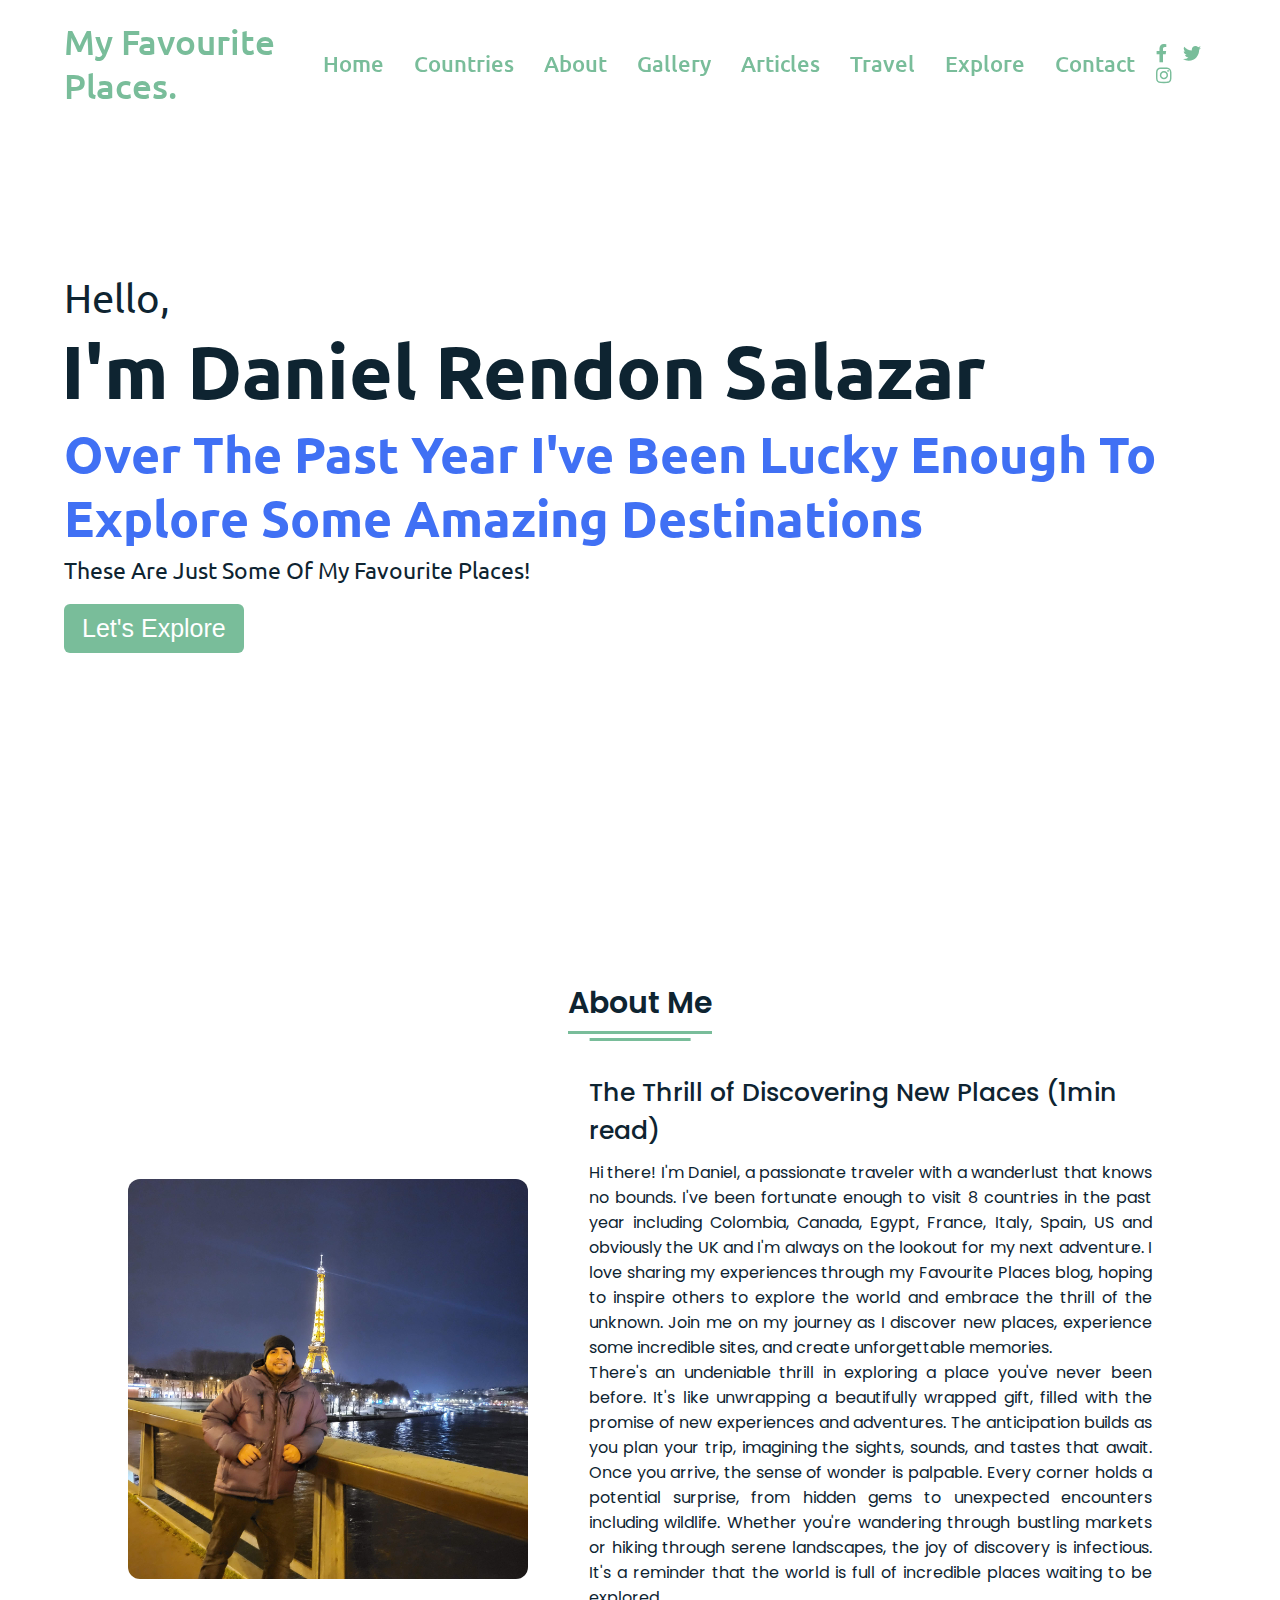
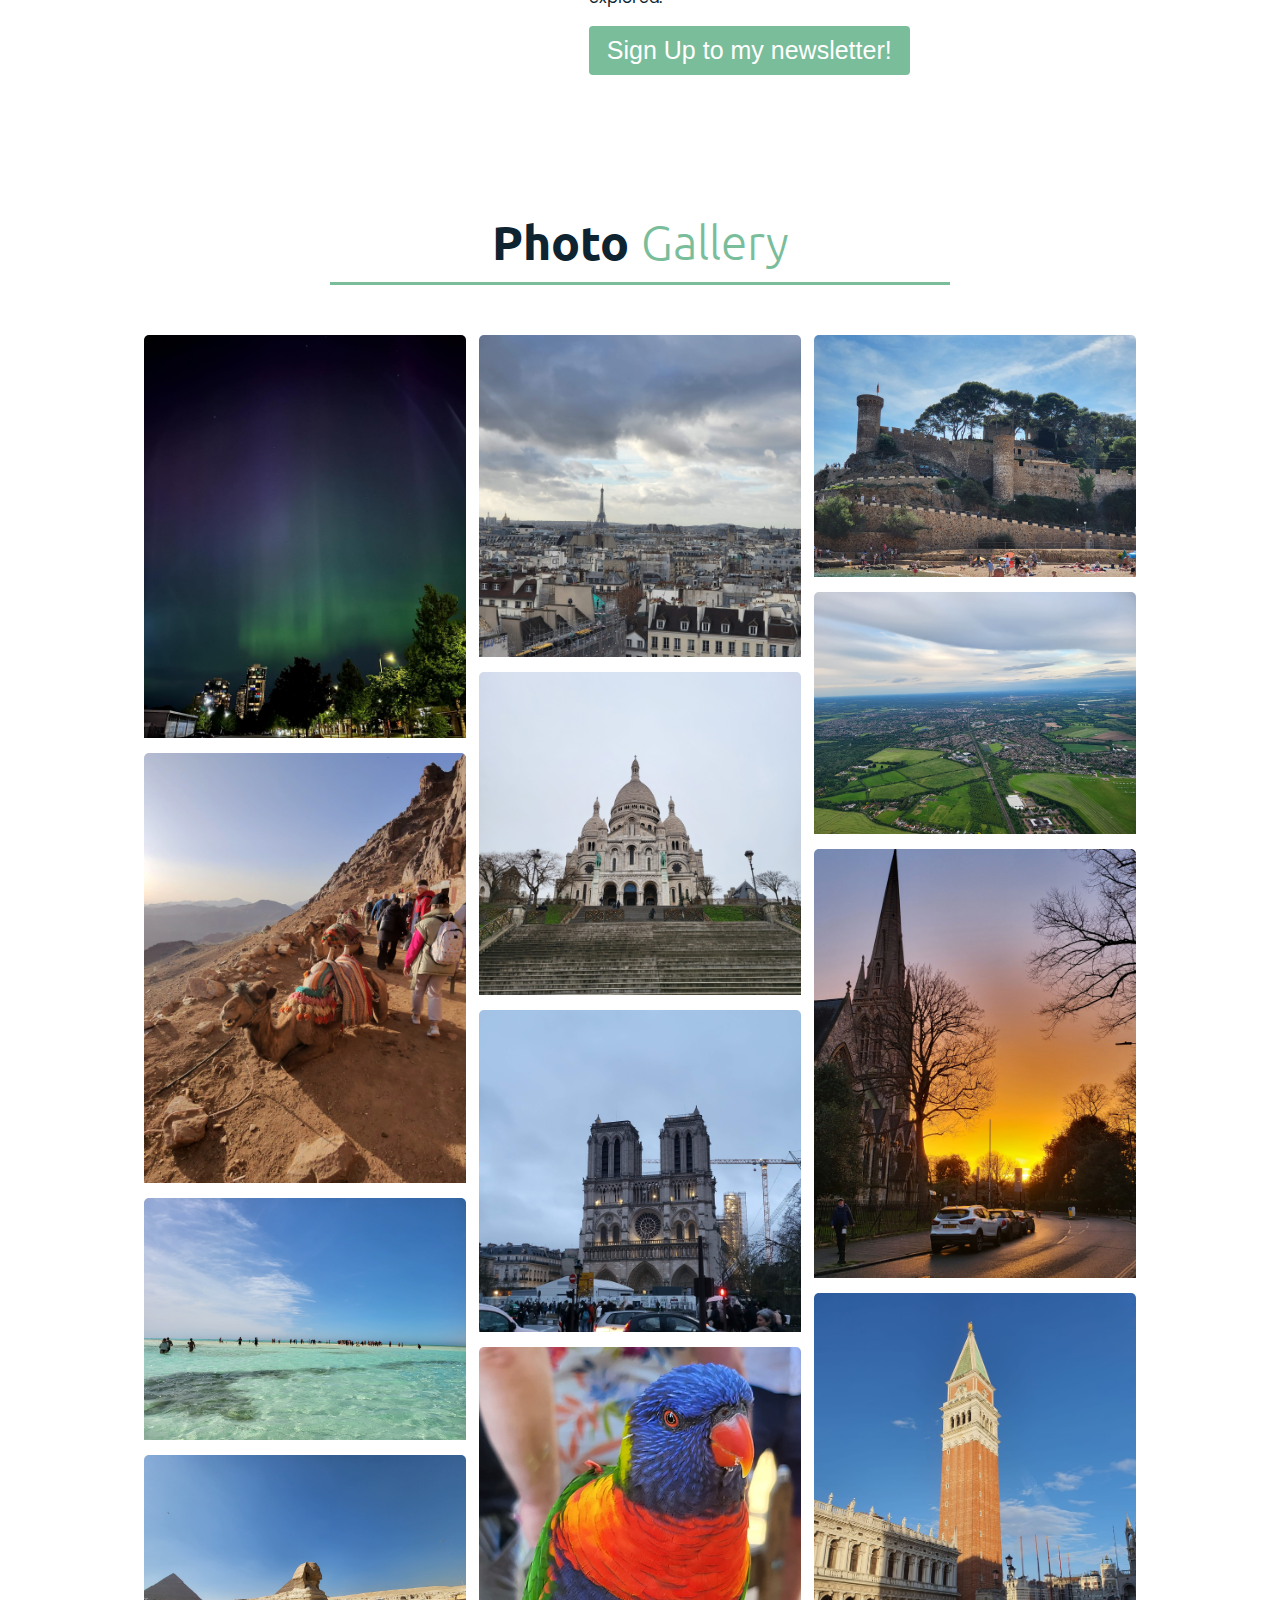
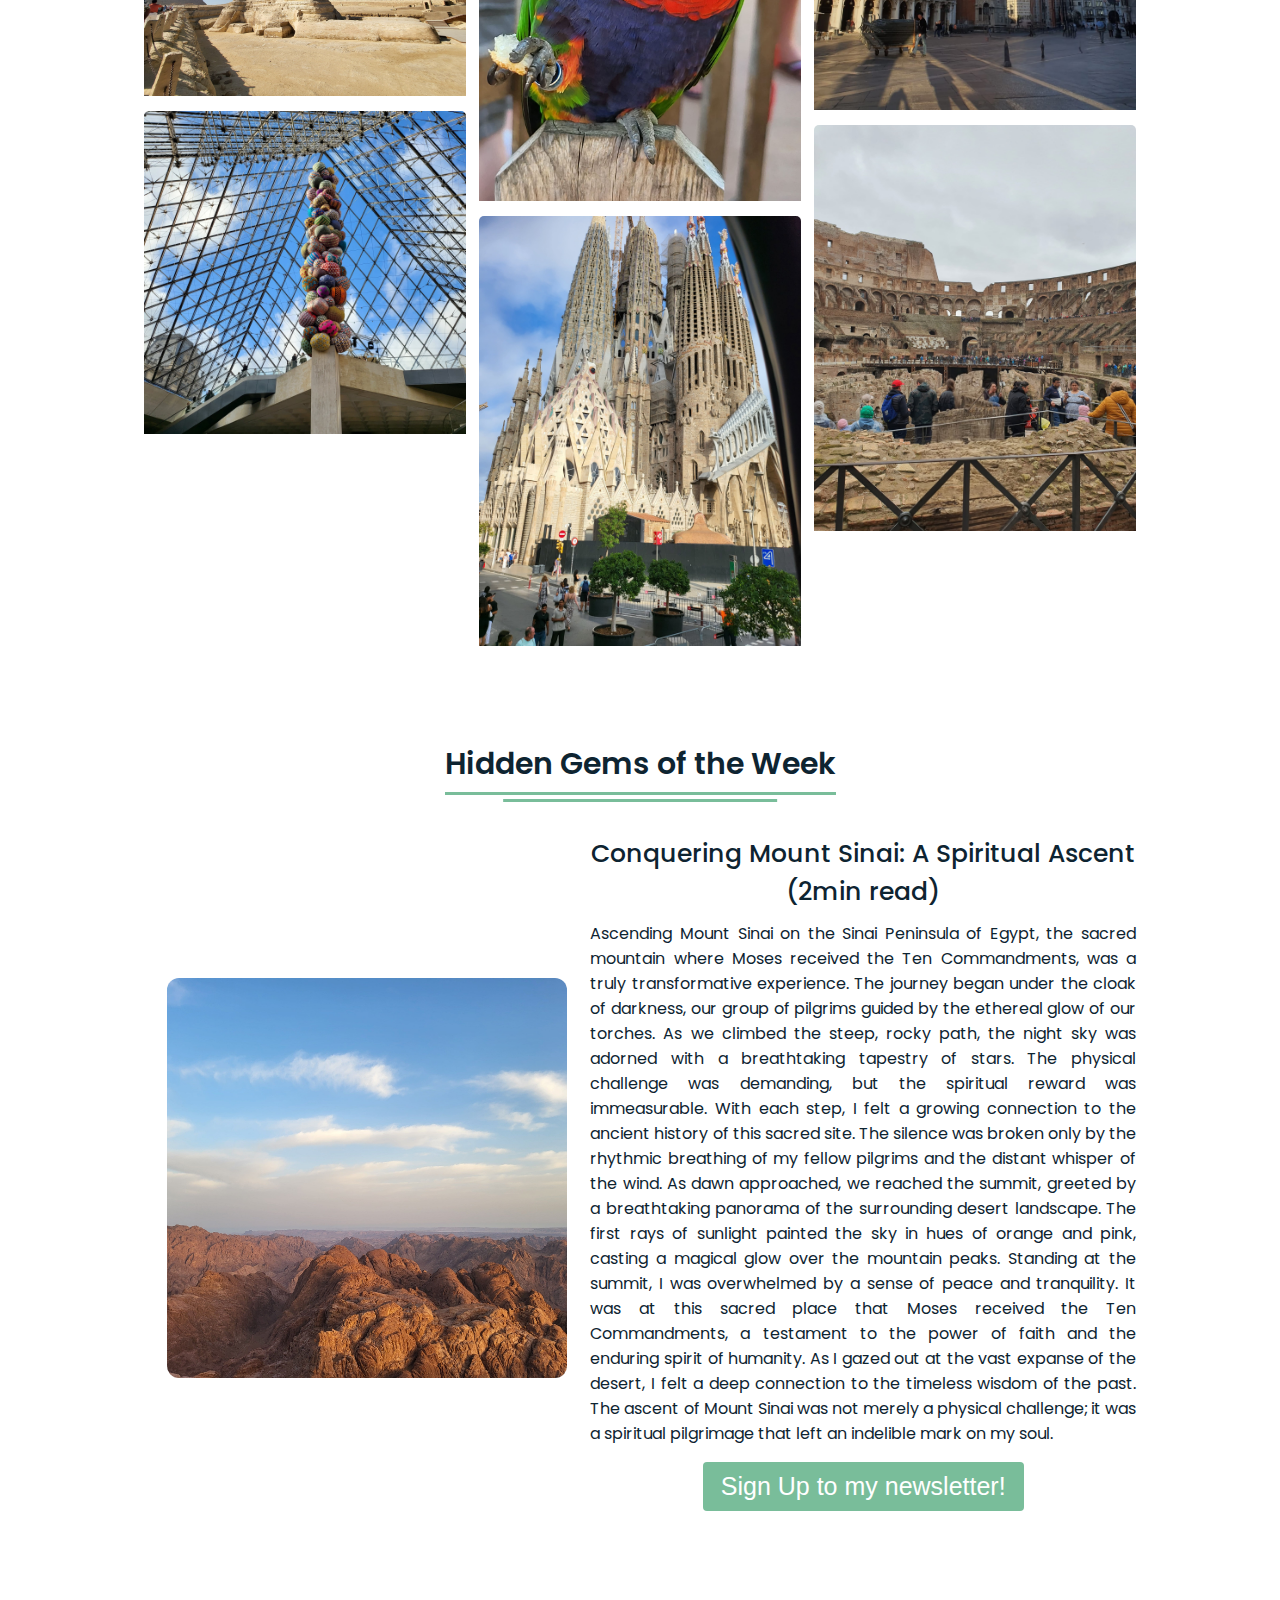
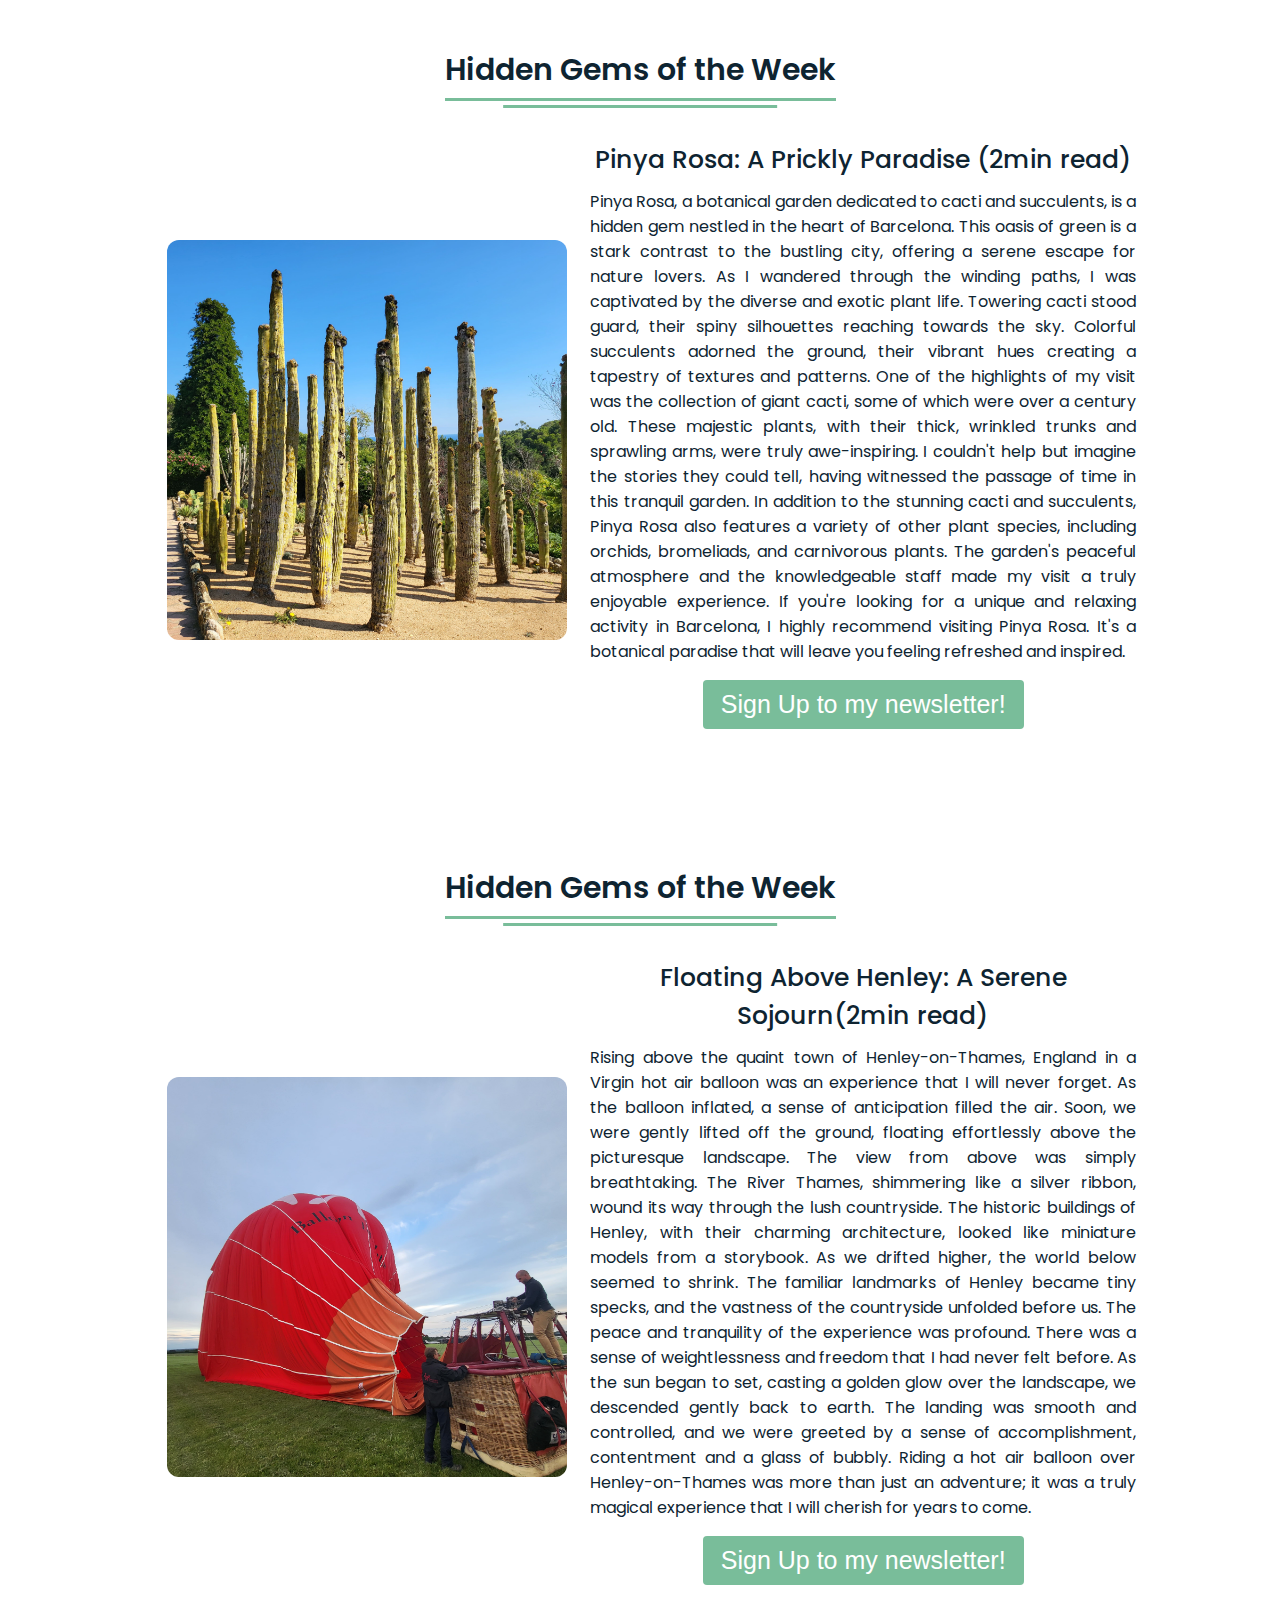
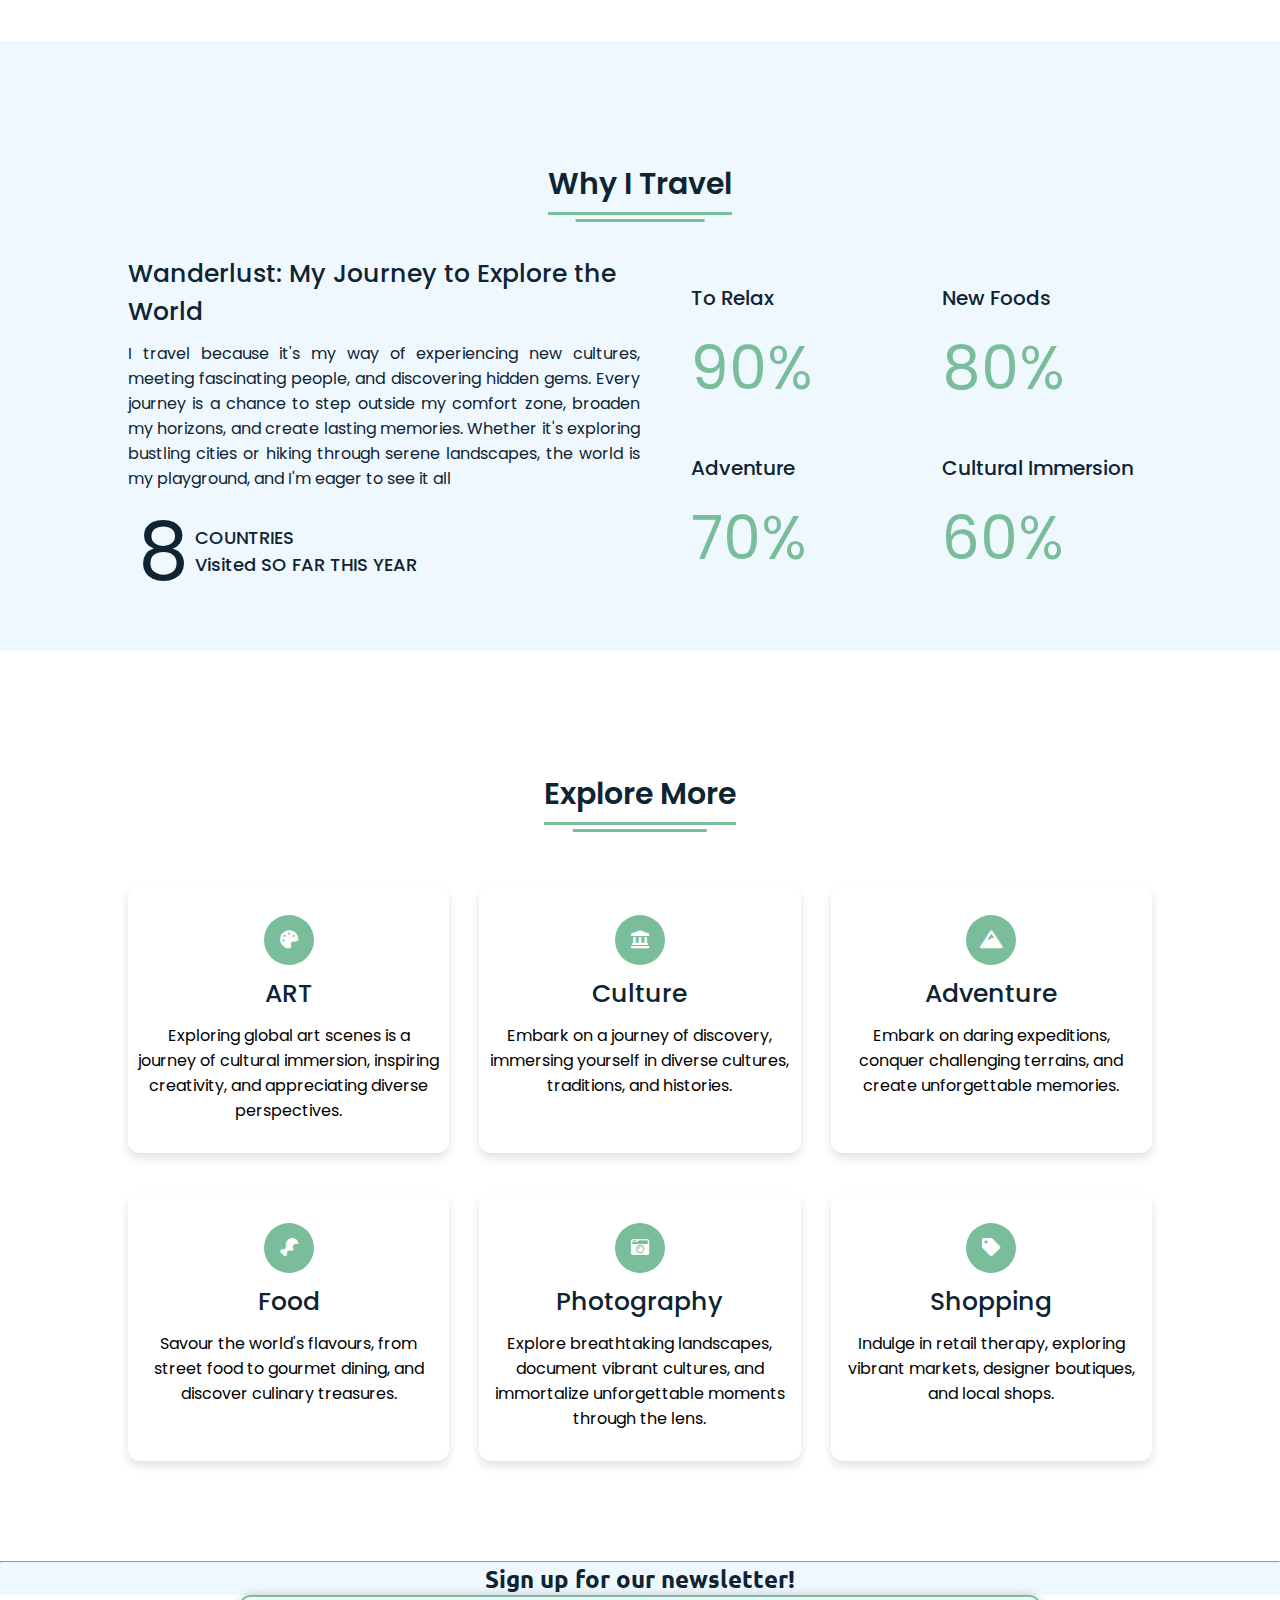
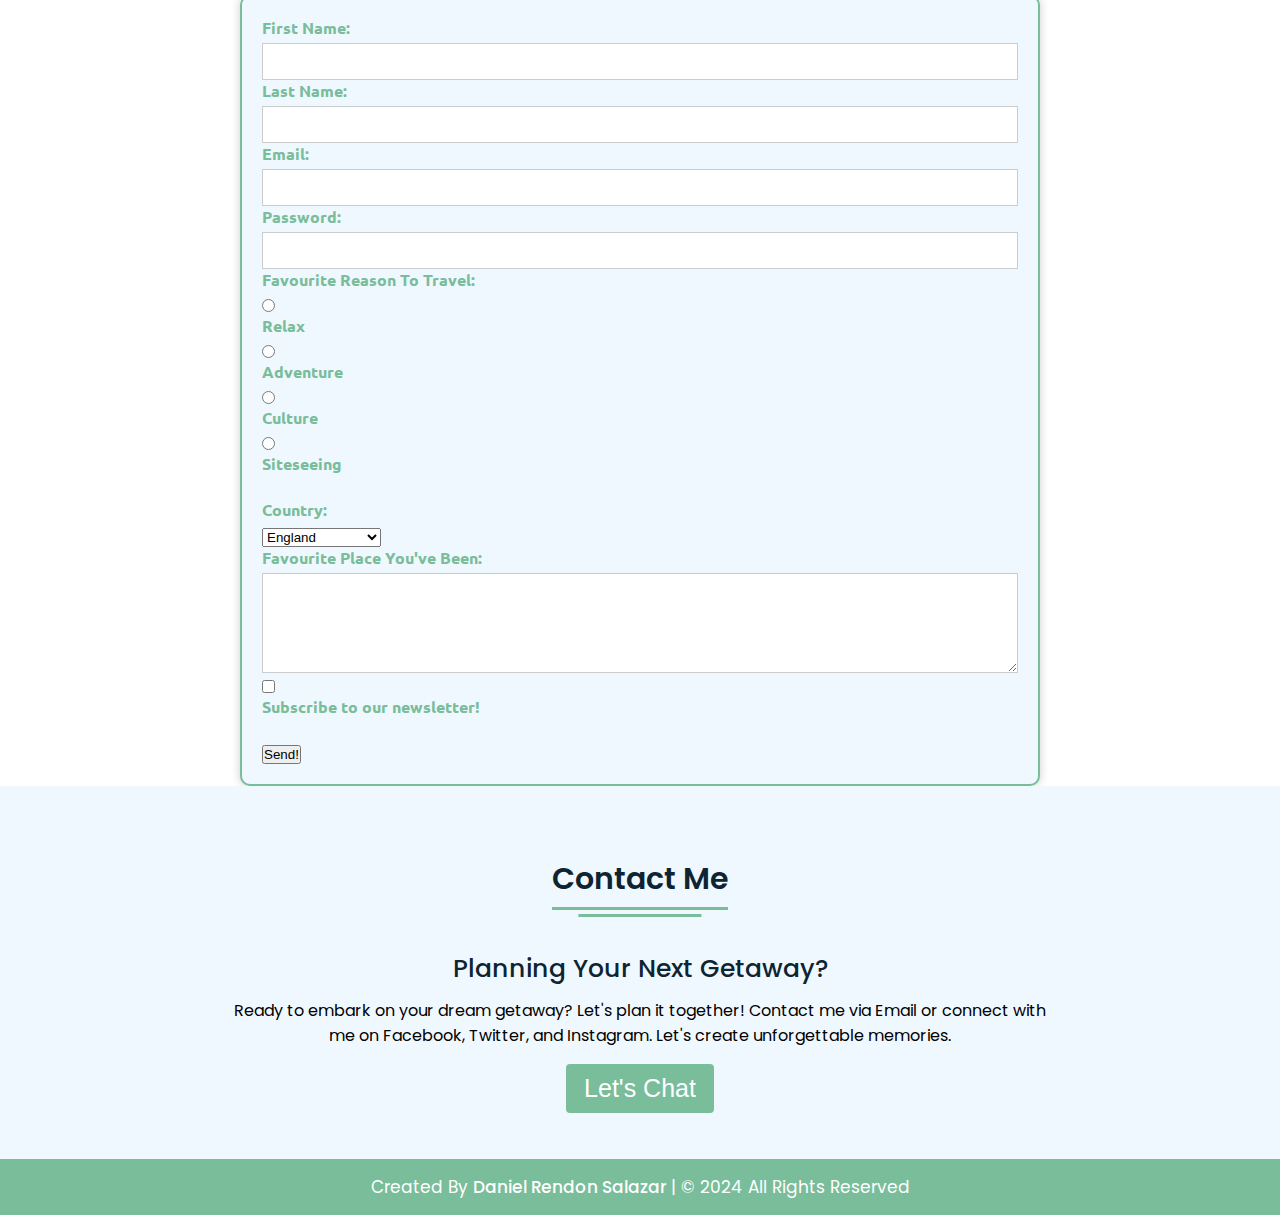
==== index.html @ 18cfe152 "Update index.html" ====
<!DOCTYPE html>

<html lang="en" dir="ltr">

<head>
  <meta charset="UTF-8" />
  <title>My Favourite Places</title>
  <link rel="stylesheet" href="style.css" />
  <!-- Fontawesome CDN Link -->
  <link rel="stylesheet" href="https://cdnjs.cloudflare.com/ajax/libs/font-awesome/5.15.2/css/all.min.css" />
  <meta name="viewport" content="width=device-width, initial-scale=1.0" />
</head>

<body>
  <!-- Move to up button -->
  <div class="scroll-button">
    <a href="#home"><i class="fas fa-arrow-up"></i></a>
  </div>
  <!-- navgaition menu -->
  <nav>
    <div class="navbar">
      <div class="logo"><a href="#home">My Favourite Places.</a></div>
      <ul class="menu">
        <li><a href="#home">Home</a></li>
        <li><a href="gallery.html">Countries</a></li>
        <li><a href="#about">About</a></li>
        <li><a href="#gallery">Gallery</a></li>
        <li><a href="#article">Articles</a></li>
        <li><a href="#travel">Travel</a></li>
        <li><a href="#explore">Explore</a></li>
        <li><a href="#contact">Contact</a></li>
        <div class="cancel-btn">
          <i class="fas fa-times"></i>
        </div>
      </ul>
      <div class="media-icons">
        <a href="#"><i class="fab fa-facebook-f"></i></a>
        <a href="#"><i class="fab fa-twitter"></i></a>
        <a href="#"><i class="fab fa-instagram"></i></a>
      </div>
    </div>
    <div class="menu-btn">
      <i class="fas fa-bars"></i>
    </div>
  </nav>

  <!-- Home Section Start -->
  <section class="home" id="home">
    <div class="home-content">
      <div class="text">
        <div class="text-one">Hello,</div>
        <div class="text-two">I'm Daniel Rendon Salazar</div>
        <div class="text-three">Over The Past Year I've Been Lucky Enough To Explore Some Amazing Destinations</div>
        <div class="text-four">These Are Just Some Of My Favourite Places!</div>
      </div>
      <div class="button">
        <button onclick="window.location.href = 'gallery.html'">Let's Explore</button>
      </div>
    </div>
  </section>

  <!-- About Section Start -->
  <section class="about" id="about">
    <div class="content">
      <div class="title"><span>About Me</span></div>
      <div class="about-details">
        <div class="left">
          <img src="Images/about_me.jpg" alt="Me standing in front of Eiffel Tower" />
        </div>
        <div class="right">
          <div class="topic">The Thrill of Discovering New Places (1min read) </div>
          <p>
            Hi there! I'm Daniel, a passionate traveler with a wanderlust that knows no bounds. I've been fortunate enough to visit 8 countries in the past year including Colombia, Canada, Egypt, France, Italy, Spain, US and obviously the UK and I'm always on the lookout for my next adventure.
            I love sharing my experiences through my Favourite Places blog, hoping to inspire others to explore the world and embrace the thrill of the unknown. Join me on my journey as I discover new places, experience some incredible sites, and create unforgettable memories.
            <br>

            There's an undeniable thrill in exploring a place you've never been before. It's like unwrapping a beautifully wrapped gift, filled with the promise of new experiences and adventures. The anticipation builds as you plan your trip, imagining the sights, sounds, and tastes that await.
            Once you arrive, the sense of wonder is palpable. Every corner holds a potential surprise, from hidden gems to unexpected encounters including wildlife. Whether you're wandering through bustling markets or hiking through serene landscapes, the joy of discovery is infectious. It's a reminder that the world is full of incredible places waiting to be explored.
          </p>
          <div class="button">
            <button onclick="window.location.href = '#form'">Sign Up to my newsletter!</button>
          </div>
        </div>
      </div>
    </div>
  </section>
<!-- gallery section -->
<section class="gallery" id="gallery">
  <div class="container">
    <div class="heading">
    <h3>Photo <span>Gallery</span></h3>
    </div>
    <div class="box">
        
        <div class="dream">
            <img src="Images/Gallery Images/img1.jpg" alt="Northern Lights">
            <img src="Images/Gallery Images/img2.jpg" alt="Camel, near Mt Sinai Summit">
            <img src="Images/Gallery Images/img3.jpg" alt="White Island, Sharm El-Sheikh">
            <img src="Images/Gallery Images/img4.jpg" alt="Spyhnx & Great Pyramid">
            <img src="Images/Gallery Images/img5.jpg" alt="Inside Louvre Pyramid">
        </div>

        <div class="dream">
            <img src="Images/Gallery Images/img6.jpg" alt="View of Paris and Eiffel Tower">
            <img src="Images/Gallery Images/img7.jpg" alt="Sacré-Coeur Cathedral">
            <img src="Images/Gallery Images/img8.jpg" alt="Notre-Dame Cathedral">
            <img src="Images/Gallery Images/img9.jpg" alt="Rainbow Lorikeet">
            <img src="Images/Gallery Images/img10.jpg" alt="Sagrade Familia Basilica">
        </div>

        <div class="dream">
            <img src="Images/Gallery Images/img11.jpg" alt="Muralles De Tossa de Mar">
            <img src="Images/Gallery Images/img12.jpg" alt="View of Henley on Thames from hot air balloon">
            <img src="Images/Gallery Images/img13.jpg" alt="Church street with sunset backdrop">
            <img src="Images/Gallery Images/img14.jpg" alt= "St Marks Campanile">
            <img src="Images/Gallery Images/img15.jpg" alt="Inside Collosseum">
        </div>
      </div>
      <section class="about" id="article">
        <div class="content">
          <div class="title"><span>Hidden Gems of the Week</span></div>
          <div class="about-details">
            <div class="left">
              <img src="Images/Sinai.jpg" alt="Mountains near Mt Sinai" />
            </div>
            <div class="right">
              <div class="topic">Conquering Mount Sinai: A Spiritual Ascent (2min read) </div>
              <p>
                Ascending Mount Sinai on the Sinai Peninsula of Egypt, the sacred mountain where Moses received the Ten Commandments, was a truly transformative experience. The journey began under the cloak of darkness, our group of pilgrims guided by the ethereal glow of our torches. As we climbed the steep, rocky path, the night sky was adorned with a breathtaking tapestry of stars.
  
                The physical challenge was demanding, but the spiritual reward was immeasurable. With each step, I felt a growing connection to the ancient history of this sacred site. The silence was broken only by the rhythmic breathing of my fellow pilgrims and the distant whisper of the wind.
                
                As dawn approached, we reached the summit, greeted by a breathtaking panorama of the surrounding desert landscape. The first rays of sunlight painted the sky in hues of orange and pink, casting a magical glow over the mountain peaks. Standing at the summit, I was overwhelmed by a sense of peace and tranquility.
                
                It was at this sacred place that Moses received the Ten Commandments, a testament to the power of faith and the enduring spirit of humanity. As I gazed out at the vast expanse of the desert, I felt a deep connection to the timeless wisdom of the past. The ascent of Mount Sinai was not merely a physical challenge; it was a spiritual pilgrimage that left an indelible mark on my soul.
              </p>
              <div class="button">
                <button onclick="window.location.href = '#form'">Sign Up to my newsletter!</button>
              </div>
            </div>
          </div>
        </div>
      </section>
      <section class="about" id="article">
        <div class="content">
          <div class="title"><span>Hidden Gems of the Week</span></div>
          <div class="about-details">
            <div class="left">
              <img src="Images/cactus.jpg" alt="Tall Cacti" />
            </div>
            <div class="right">
              <div class="topic">Pinya Rosa: A Prickly Paradise (2min read) </div>
              <p>
                Pinya Rosa, a botanical garden dedicated to cacti and succulents, is a hidden gem nestled in the heart of Barcelona. This oasis of green is a stark contrast to the bustling city, offering a serene escape for nature lovers.
  
  As I wandered through the winding paths, I was captivated by the diverse and exotic plant life. Towering cacti stood guard, their spiny silhouettes reaching towards the sky. Colorful succulents adorned the ground, their vibrant hues creating a tapestry of textures and patterns.
  
  One of the highlights of my visit was the collection of giant cacti, some of which were over a century old. These majestic plants, with their thick, wrinkled trunks and sprawling arms, were truly awe-inspiring. I couldn't help but imagine the stories they could tell, having witnessed the passage of time in this tranquil garden.
  
  In addition to the stunning cacti and succulents, Pinya Rosa also features a variety of other plant species, including orchids, bromeliads, and carnivorous plants. The garden's peaceful atmosphere and the knowledgeable staff made my visit a truly enjoyable experience.
  
  If you're looking for a unique and relaxing activity in Barcelona, I highly recommend visiting Pinya Rosa. It's a botanical paradise that will leave you feeling refreshed and inspired.
              </p>
              <div class="button">
                <button onclick="window.location.href = '#form'">Sign Up to my newsletter!</button>
              </div>
            </div>
          </div>
        </div>
      </section>
      <section class="about" id="article">
        <div class="content">
          <div class="title"><span>Hidden Gems of the Week</span></div>
          <div class="about-details">
            <div class="left">
              <img src="Images/balloon.jpg" alt="Hot Air Balloon Inflating" />
            </div>
            <div class="right">
              <div class="topic">Floating Above Henley: A Serene Sojourn(2min read) </div>
              <p>
                Rising above the quaint town of Henley-on-Thames, England in a Virgin hot air balloon was an experience that I will never forget. As the balloon inflated, a sense of anticipation filled the air. Soon, we were gently lifted off the ground, floating effortlessly above the picturesque landscape.
  
  The view from above was simply breathtaking. The River Thames, shimmering like a silver ribbon, wound its way through the lush countryside. The historic buildings of Henley, with their charming architecture, looked like miniature models from a storybook.
  
  As we drifted higher, the world below seemed to shrink. The familiar landmarks of Henley became tiny specks, and the vastness of the countryside unfolded before us. The peace and tranquility of the experience was profound. There was a sense of weightlessness and freedom that I had never felt before.
  
  As the sun began to set, casting a golden glow over the landscape, we descended gently back to earth. The landing was smooth and controlled, and we were greeted by a sense of accomplishment, contentment and a glass of bubbly. Riding a hot air balloon over Henley-on-Thames was more than just an adventure; it was a truly magical experience that I will cherish for years to come.
              </p>
              <div class="button">
                <button onclick="window.location.href = '#form'">Sign Up to my newsletter!</button>
              </div>
            </div>
          </div>
        </div>
      </section>
    </div>
    

      </section>

  
  </section>
  <!-- My Travel Section Start -->
  <!-- Section Tag and Other Div will same where we need to put same CSS -->
  <section class="travel" id="travel">
    <div class="content">
      <div class="title"><span>Why I Travel</span></div>
      <div class="travel-details">
        <div class="text">
          <div class="topic">Wanderlust: My Journey to Explore the World</div>
          <p>I travel because it's my way of experiencing new cultures, meeting fascinating people, and discovering hidden gems. Every journey is a chance to step outside my comfort zone, broaden my horizons, and create lasting memories. Whether it's exploring bustling cities or hiking through serene landscapes, the world is my playground, and I'm eager to see it all</p>
          <div class="experience">
            <div class="num">8</div>
            <div class="exp">
              COUNTRIES <br />
              Visited SO FAR THIS YEAR
            </div>
          </div>
        </div>
        <div class="boxes">
          <div class="box">
            <div class="topic">To Relax</div>
            <div class="per">90%</div>
          </div>
          <div class="box">
            <div class="topic">New Foods</div>
            <div class="per">80%</div>
          </div>
          <div class="box">
            <div class="topic">Adventure</div>
            <div class="per">70%</div>
          </div>
          <div class="box">
            <div class="topic">Cultural Immersion</div>
            <div class="per">60%</div>
          </div>
        </div>
      </div>
    </div>
  </section>

  <!-- My Exlpore More Section Start -->
  <section class="explore" id="explore">
    <div class="content">
      <div class="title"><span>Explore More</span></div>
      <div class="boxes">
        <div class="box">
          <div class="icon">
            <i class="fas fa-palette"></i>
          </div>
          <div class="topic">ART</div>
          <p>Exploring global art scenes is a journey of cultural immersion, inspiring creativity, and appreciating diverse perspectives.</p>
        </div>
        <div class="box">
          <div class="icon">
            <i class="fas fa-landmark"></i>
          </div>
          <div class="topic">Culture</div>
          <p>Embark on a journey of discovery, immersing yourself in diverse cultures, traditions, and histories.</p>
        </div>
        <div class="box">
          <div class="icon">
            <i class="fas fa-mountain"></i>
          </div>
          <div class="topic">Adventure</div>
          <p>Embark on daring expeditions, conquer challenging terrains, and create unforgettable memories.</p>
        </div>
        <div class="box">
          <div class="icon">
            <i class="fas fa-drumstick-bite"></i>
          </div>
          <div class="topic">Food</div>
          <p>Savour the world's flavours, from street food to gourmet dining, and discover culinary treasures.</p>
        </div>
        <div class="box">
          <div class="icon">
            <i class="fas fa-camera-retro"></i>
          </div>
          <div class="topic">Photography</div>
          <p>Explore breathtaking landscapes, document vibrant cultures, and immortalize unforgettable moments through the lens.</p>
        </div>
        <div class="box">
          <div class="icon">
            <i class="fas fa-tag"></i>
          </div>
          <div class="topic">Shopping</div>
          <p>Indulge in retail therapy, exploring vibrant markets, designer boutiques, and local shops.</p>
        </div>
      </div>
    </div>
  </section>
  <section class="Form" id="form">
  <hr>
  <h2>Sign up for our newsletter! </h2>
  <form action=""  method="">
      <label for="First_Name">First Name:</label>
      <input type="text" id="First_Name"  name="First_Name" required>
       <br> 

      <label for="Last_Name">Last Name:</label>
      <input type="text" id="Last_Name"  name="Last_Name" required>
      <br>

      <label for="Enail">Email:</label>
      <input type="email" name="Email" id="Email">
      <br>

      <label for="Password">Password:</label>
      <input type="password" name="Password" id="Password">
      <br>

      <label for="Reason to travel">Favourite Reason To Travel:</label>
      <input type="radio" name="Reason to travel" id="Dog" value="Dog">
      <label for="Dog">Relax</label>
      <input type="radio" name="Reason to travel" id="Cat" value="Cat">
      <label for="Cat">Adventure</label>
      <input type="radio" name="Reason to travel" id="Frog" value="Frog">
      <label for="Frog">Culture</label>
      <input type="radio" name="Reason to travel" id="Frog" value="Frog">
      <label for="Frog">Siteseeing</label>
      <br>

      <label for="country">Country:</label>
      <select name="country" id="country">
          <option value="england">England</option>
          <option value="Scotland">Scotland</option>
          <option value="Wales">Wales</option>
          <option value="Northern_Ireland">Northern Ireland</option>
      </select>
      <br> 

      <label for="bio">Favourite Place You've Been:</label>
      <textarea name="bio" id="bio" cols="30" rows="10"></textarea>
      <br>

      <input type="checkbox" name="subscribe" id="subscribe">
      <label for="subscribe">Subscribe to our newsletter!</label>
      <br>

      <input type="submit" value="Send!">
    </section>

  <!-- Contact Me section Start -->
  <section class="contact" id="contact">
    <div class="content">
      <div class="title"><span>Contact Me</span></div>
      <div class="text">
        <div class="topic">Planning Your Next Getaway?</div>
        <p>Ready to embark on your dream getaway? Let's plan it together! Contact me via Email or connect with me on Facebook, Twitter, and Instagram. Let's create unforgettable memories.</p>
        <div class="button">
          <button>Let's Chat</button>
        </div>
      </div>
    </div>
  </section>

  <!-- Footer Section Start -->
  <footer>
    <div class="text">
      <span>Created By <a href="#">Daniel Rendon Salazar</a> | &#169; 2024 All Rights Reserved</span>
    </div>
  </footer>

  <script src="script.js"></script>
</body>

</html>
---- style.css ----
/* Google Font CDN Link */
@import url('https://fonts.googleapis.com/css2?family=Poppins:wght@400;500;600;700&family=Ubuntu:wght@400;500;700&display=swap');

* {
  margin: 0;
  padding: 0;
  box-sizing: border-box;
  text-decoration: none;
  scroll-behavior: smooth;
}

/* Custom Scroll Bar CSS */
::-webkit-scrollbar {
  width: 10px;
}

::-webkit-scrollbar-track {
  background: #f1f1f1;
}

::-webkit-scrollbar-thumb {
  background: #79bd9a;
  border-radius: 12px;
  transition: all 0.3s ease;
  
}

::-webkit-scrollbar-thumb:hover {
  background: #0E2431;
}

/* navbar styling */
nav {
  position: fixed;
  width: 100%;
  padding: 20px 0;
  z-index: 998;
  transition: all 0.3s ease;
  font-family: 'Ubuntu', sans-serif;
}

nav.sticky {
  background: #79bd9a;
  padding: 13px 0;
}

nav .navbar {
  width: 90%;
  display: flex;
  justify-content: space-between;
  align-items: center;
  margin: auto;
}

nav .navbar .logo a {
  font-weight: 500;
  font-size: 35px;
  color: #79bd9a;
}

nav.sticky .navbar .logo a {
  color: #fff;
}

nav .navbar .menu {
  display: flex;
  position: relative;
}

nav .navbar .menu li {
  list-style: none;
  margin: 0 15px;
}

.navbar .menu a {
  font-size: 22px;
  font-weight: 500;
  color: #79bd9a;
  padding: 6px 0;
  transition: all 0.4s ease;
}

.navbar .menu a:hover {
  color: white;
}

nav.sticky .menu a {
  color: #FFF;
}

nav.sticky .menu a:hover {
  color: #0E2431;
}

.navbar .media-icons a {
  color: #79bd9a;
  font-size: 18px;
  margin: 0 6px;
}

nav.sticky .media-icons a {
  color: #FFF;
}

/* Side Navigation Menu Button CSS */
nav .menu-btn,
.navbar .menu .cancel-btn {
  position: absolute;
  color: #fff;
  right: 30px;
  top: 20px;
  font-size: 20px;
  cursor: pointer;
  transition: all 0.3s ease;
  display: none;
}

nav .menu-btn {
  color: #79bd9a;
}

nav.sticky .menu-btn {
  color: #FFF;
}

.navbar .menu .menu-btn {
  color: #fff;
}

/* home section styling */
.home {
  height: 100vh;
  width: 100%;
  background: url("Images/Background.jpg") no-repeat;
  background-size: cover;
  background-position: center;
  background-attachment: fixed;
  font-family: 'Ubuntu', sans-serif;
}

.home .home-content {
  width: 90%;
  height: 100%;
  margin: auto;
  display: flex;
  flex-direction: column;
  justify-content: center;
}

.home .text-one {
  font-size: 40px;
  color: #0E2431;
}

.home .text-two {
  color: #0E2431;
  font-size: 75px;
  font-weight: 600;
  margin-left: -3px;
}

.home .text-three {
  font-size: 50px;
  font-weight: bold;
  margin: 5px 0;
  color: #4070f4;
}

.home .text-four {
  font-size: 23px;
  margin: 5px 0;
  color: #0E2431;
}

.home .button {
  margin: 14px 0;
}

.home .button button {
  outline: none;
  padding: 8px 16px;
  border-radius: 6px;
  font-size: 25px;
  font-weight: 400;
  background: #79bd9a;
  color: #fff;
  cursor: pointer;
  border: 2px solid transparent;
  transition: all 0.4s ease;
}

.home .button button:hover {
  border-color: #79bd9a;
  background-color: #fff;
  color: #79bd9a;
}

/* About Section Styling */
/* Those Elements Where We Have Apply Same CSS,
 I'm Selecting Directly 'Section Tag' and 'Class'  */
section {
  padding-top: 40px;
}

section .content {
  width: 80%;
  margin: 40px auto;
  font-family: 'Poppins', sans-serif;
}

.about .about-details {
  display: flex;
  justify-content: space-between;
  align-items: center;
}

section .title {
  display: flex;
  justify-content: center;
  margin-bottom: 40px;
}

section .title span {
  color: #0E2431;
  font-size: 30px;
  font-weight: 600;
  position: relative;
  padding-bottom: 8px;
}

section .title span::before,
section .title span::after {
  content: '';
  position: absolute;
  height: 3px;
  width: 100%;
  background: #79bd9a;
  left: 0;
  bottom: 0;
}

section .title span::after {
  bottom: -7px;
  width: 70%;
  left: 50%;
  transform: translateX(-50%);
}

.about .about-details .left {
  width: 45%;
}

.about .left img {
  height: 400px;
  width: 400px;
  object-fit: cover;
  border-radius: 12px;
}

.about-details .right {
  width: 55%;
}

section .topic {
  color: #0E2431;
  font-size: 25px;
  font-weight: 500;
  margin-bottom: 10px;
}

.about-details .right p {
  text-align: justify;
  color: #0E2431;
}

section .button {
  margin: 16px 0;
}

section .button button {
  outline: none;
  padding: 8px 16px;
  border-radius: 4px;
  font-size: 25px;
  font-weight: 400;
  background: #79bd9a;
  color: #fff;
  border: 2px solid transparent;
  cursor: pointer;
  transition: all 0.4s ease;
}

section .button button:hover {
  border-color: #79bd9a;
  background-color: #fff;
  color: #79bd9a;
}
/* gallery section */


/* My travel CSS */
.travel {
  background: #F0F8FF;
}

.travel .content {
  padding: 40px 0;
}

.travel .travel-details {
  display: flex;
  justify-content: space-between;
  align-items: center;
}

.travel-details .text {
  width: 50%;
}

.travel-details p {
  color: #0E2431;
  text-align: justify;
}

.travel .travel-details .experience {
  display: flex;
  align-items: center;
  margin: 0 10px;
}

.travel-details .experience .num {
  color: #0E2431;
  font-size: 80px;
}

.travel-details .experience .exp {
  color: #0E2431;
  margin-left: 20px;
  font-size: 18px;
  font-weight: 500;
  margin: 0 6px;
}

.travel-details .boxes {
  width: 45%;
  display: flex;
  flex-wrap: wrap;
  justify-content: space-between;
}

.travel-details .box {
  width: calc(100% / 2 - 20px);
  margin: 20px 0;
}

.travel-details .boxes .topic {
  font-size: 20px;
  color: #0E2431;
}

.travel-details .boxes .per {
  font-size: 60px;
  color: #79bd9a;
}

/* My explore CSS */
.explore .boxes {
  display: flex;
  flex-wrap: wrap;
  justify-content: space-between;
}

.explore .boxes .box {
  margin: 20px 0;
  width: calc(100% / 3 - 20px);
  text-align: center;
  border-radius: 12px;
  padding: 30px 10px;
  box-shadow: 0 5px 10px rgba(0, 0, 0, 0.12);
  cursor: default;
  transition: all 0.4s ease;
}

.explore .boxes .box:hover {
  background: #79bd9a;
  color: #fff;
}

.explore .boxes .box .icon {
  height: 50px;
  width: 50px;
  background: #79bd9a;
  border-radius: 50%;
  text-align: center;
  line-height: 50px;
  font-size: 18px;
  color: #fff;
  margin: 0 auto 10px auto;
  transition: all 0.4s ease;
}

.boxes .box:hover .icon {
  background-color: #fff;
  color: #79bd9a;
}

.explore .boxes .box:hover .topic,
.explore .boxes .box:hover p {
  color: #0E2431;
  transition: all 0.4s ease;
}

.explore .boxes .box:hover .topic,
.explore .boxes .box:hover p {
  color: #fff;
}

/* Contact Me CSS */
.contact {
  background: #F0F8FF;
}

.contact .content {
  margin: 0 auto;
  padding: 30px 0;
}

.contact .text {
  width: 80%;
  text-align: center;
  margin: auto;
}

/* Footer CSS */
footer {
  background: #79bd9a;
  padding: 15px 0;
  text-align: center;
  font-family: 'Poppins', sans-serif;
}

footer .text span {
  font-size: 17px;
  font-weight: 400;
  color: #fff;
}

footer .text span a {
  font-weight: 500;
  color: #FFF;
}

footer .text span a:hover {
  text-decoration: underline;
}

/* Scroll TO Top Button CSS */
.scroll-button a {
  position: fixed;
  bottom: 20px;
  right: 20px;
  color: #fff;
  background: #79bd9a;
  padding: 7px 12px;
  ;
  font-size: 18px;
  border-radius: 6px;
  box-shadow: rgba(0, 0, 0, 0.15);
  display: none;
}

/* Responsive Media Query */
@media (max-width: 1190px) {
  section .content {
    width: 85%;
  }
}

@media (max-width: 1000px) {
  .about .about-details {
    justify-content: center;
    flex-direction: column;
  }

  .about .about-details .left {
    display: flex;
    justify-content: center;
    width: 100%;
  }

  .about-details .right {
    width: 90%;
    margin: 40px 0;
  }

  .explore .boxes .box {
    margin: 20px 0;
    width: calc(100% / 2 - 20px);
  }
}

@media (max-width: 900px) {
  .about .left img {
    height: 350px;
    width: 350px;
  }
}

@media (max-width: 750px) {
  nav .navbar {
    width: 90%;
  }

  nav .navbar .menu {
    position: fixed;
    left: -100%;
    top: 0;
    background: #0E2431;
    height: 100vh;
    max-width: 400px;
    width: 100%;
    padding-top: 60px;
    flex-direction: column;
    align-items: center;
    transition: all 0.5s ease;
  }

  .navbar.active .menu {
    left: 0;
  }

  nav .navbar .menu a {
    font-size: 23px;
    display: block;
    color: #fff;
    margin: 10px 0;
  }

  nav.sticky .menu a:hover {
    color: #79bd9a;
  }

  nav .navbar .media-icons {
    display: none;
  }

  nav .menu-btn,
  .navbar .menu .cancel-btn {
    display: block;
  }

  .home .text-two {
    font-size: 65px;
  }

  .home .text-three {
    font-size: 35px;
  }

  .travel .travel-details {
    align-items: center;
    justify-content: center;
    flex-direction: column;
  }

  .travel-details .text {
    width: 100%;
    margin-bottom: 50px;
  }

  .travel-details .boxes {
    justify-content: center;
    align-items: center;
    width: 100%;
  }

  .explore .boxes .box {
    margin: 20px 0;
    width: 100%;
  }

  .contact .text {
    width: 100%;
  }
}

@media (max-width: 500px) {
  .home .text-two {
    font-size: 55px;
  }

  .home .text-three {
    font-size: 33px;
  }

  .travel-details .boxes .per {
    font-size: 50px;
    color: #4070f4;
  }
}
/* gallery section */
.container{
  display: flex;
  flex-direction: column;
  justify-content: center;
  align-items: center;
  text-align: center;
  margin: 40px 20px 0 20px;
}

.container .heading{
  width: 50%;
  padding-bottom: 50px;
  color: #0E2431;
}
.container .heading h3{
  font-size: 3em;
  font-family: 'Ubuntu';
  font-weight: bolder;
  padding-bottom: 10px;
  border-bottom: 3px solid #79bd9a ;
}
.container .heading h3 span{
 font-weight: 150;
 color: #79bd9a;
}
.container .box{
  display: flex;
  flex-direction: row;
  justify-content: space-between;
  max-width: 80%;
}
.container .box .dream{
  display: flex;
  flex-direction: column;
  width: 32.5%;
}
.container .box .dream img{
  width: 100%;
  padding-bottom: 15px;
  border-radius: 5px;
}

.container .btn{
  margin: 40px 0 70px 0;
  background: #79bd9a ;
  font-family: 'Ubuntu';
  padding: 15px 40px;
  border-radius: 5px;
  
}
.container .btn button:hover {
  border-color: #79bd9a;
  color: #fff;
  color: #79bd9a;
}
.container .btn a{
  color: white;
  text-decoration: none;
  font-size: 1.2em;
  font-weight: bold;
  letter-spacing: 3px;
}

@media only screen and (max-width: 769px ){
  .container .box{
      flex-direction: column;
      max-width: 80%;
  }
  .container .box .dream{
      width: 100%;
  }
}
@media only screen and (max-width: 660px ){
  .container .heading{
      width: 100%;
      
  }
  .container .heading h3{
      font-size: 1em;     
}
}
/* form section */
section h2 {
  text-align: center;
  font-family: 'Ubuntu';
  color: #0E2431;
  background: #F0F8FF;
}

form {
  max-width: 800px;
  font-family:'Ubuntu' ;
  margin: 0 auto;
  padding: 20px;
  border: 2px solid #79bd9a;
  border-radius: 10px;
  box-shadow: 0px 0px 10px rgba(0, 0, 0, 0.2);
  background: #F0F8FF;
}

label {
  display: flex;
  margin-bottom: 5px;
  font-weight: bold;
  color: #79bd9a;
}

input[type="text"],
input[type="email"],
input[type="password"],
textarea {
  width: 100%;
  padding: 10px;
  border: 1px solid #ccc;
  border-radius:   
 5px;
  box-sizing: border-box;
  transition: border-color 0.3s ease-in-out;
}

input[type="text"]:focus,
input[type="email"]:focus,
input[type="password"]:focus,   

textarea:focus {
  border-color: #3498db;
  outline: none;
}

textarea {
  height: 100px;
}

button[type="submit"] {
  display: block;
  margin-top: 20px;
  padding: 10px 20px;
  background-color: #3498db;
  color: white;
  border: none;
  border-radius: 5px;
  cursor: pointer; 
  transition: background-color 0.3s ease-in-out;
}

button[type="submit"]:hover {
  background-color: #2980b9; }
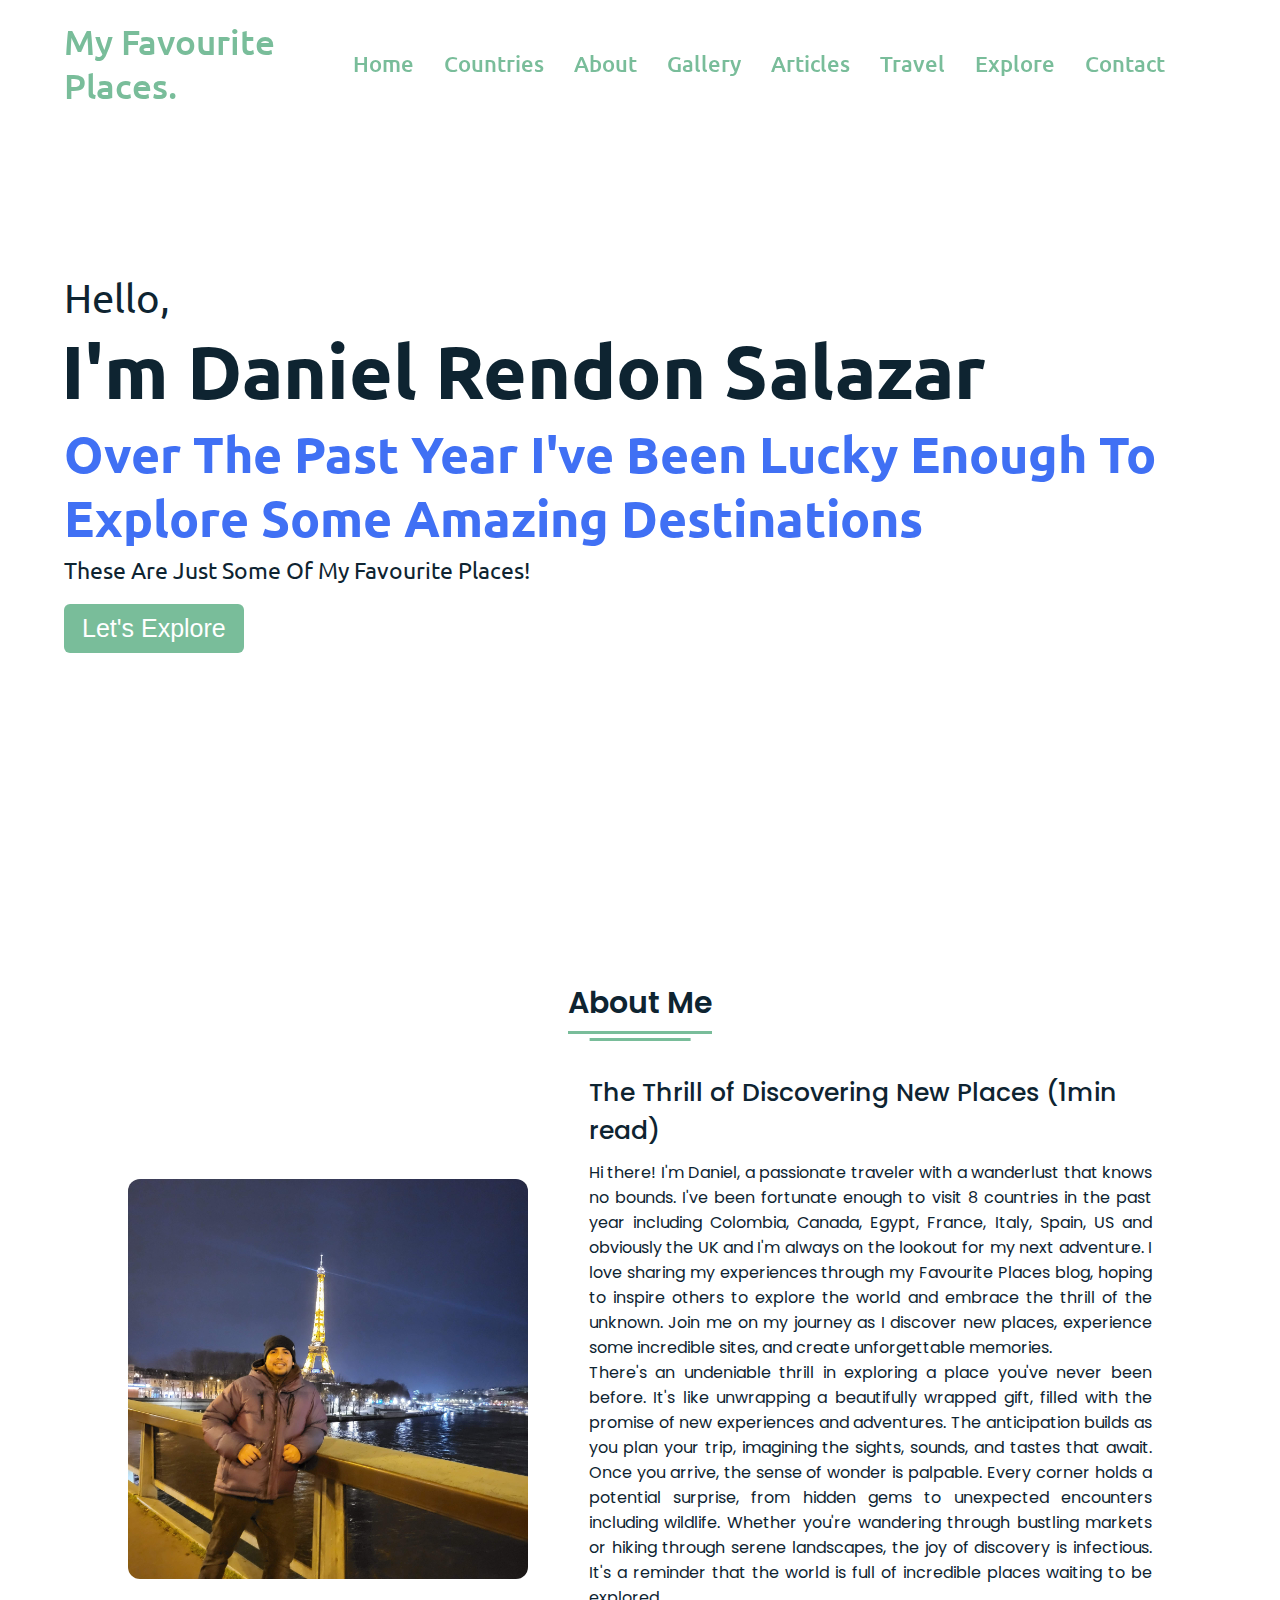
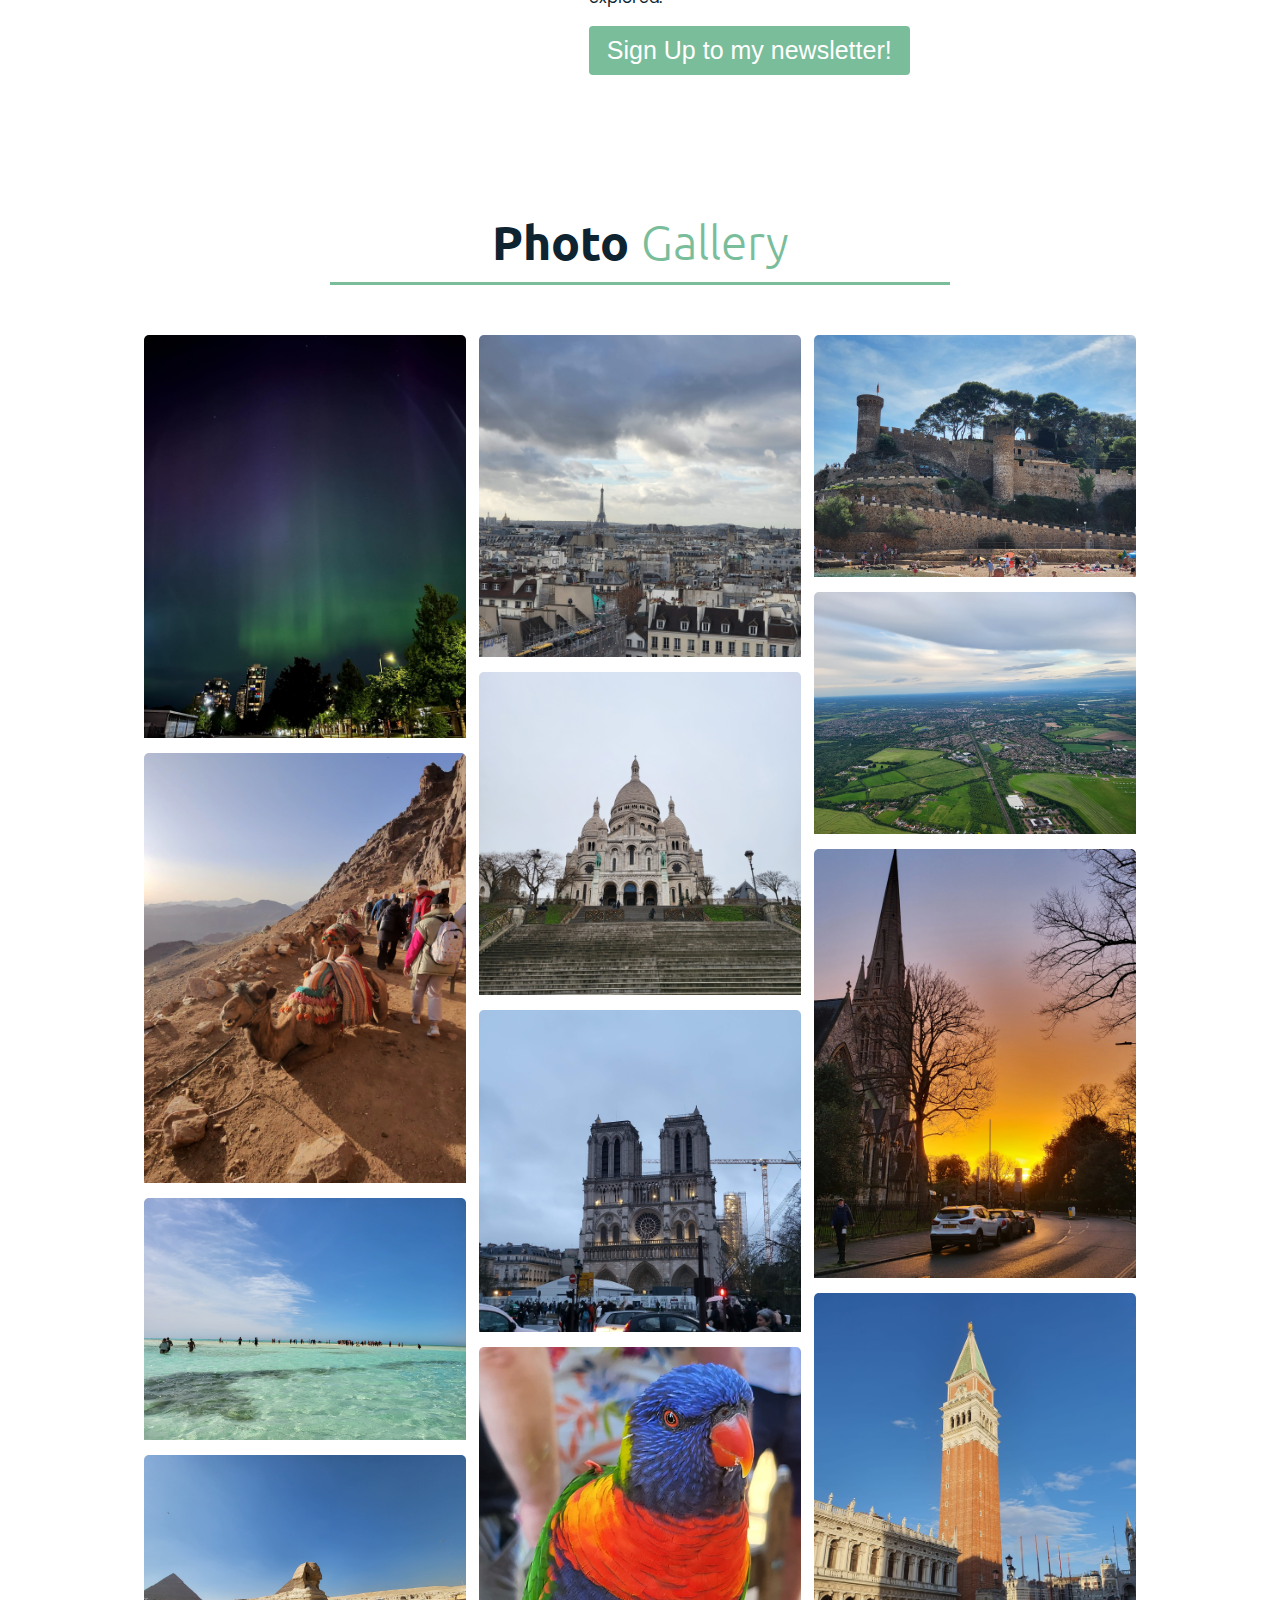
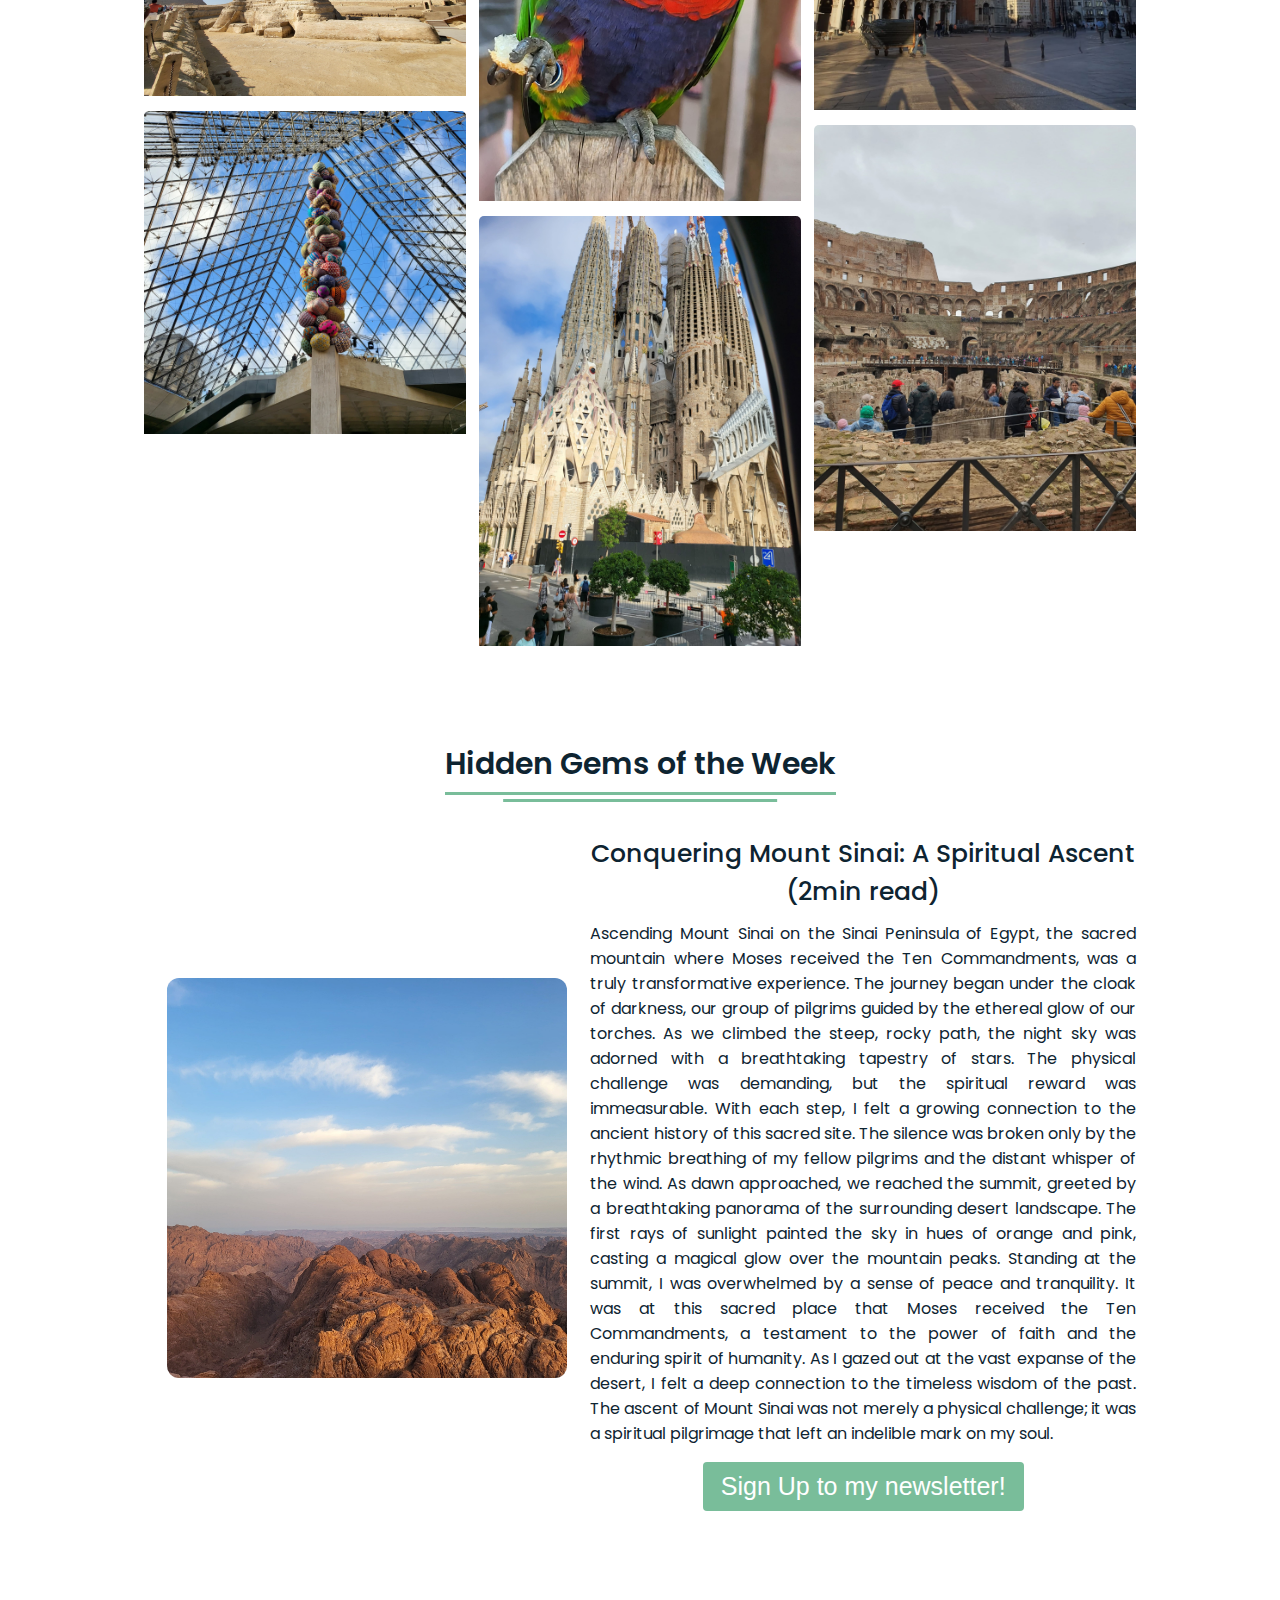
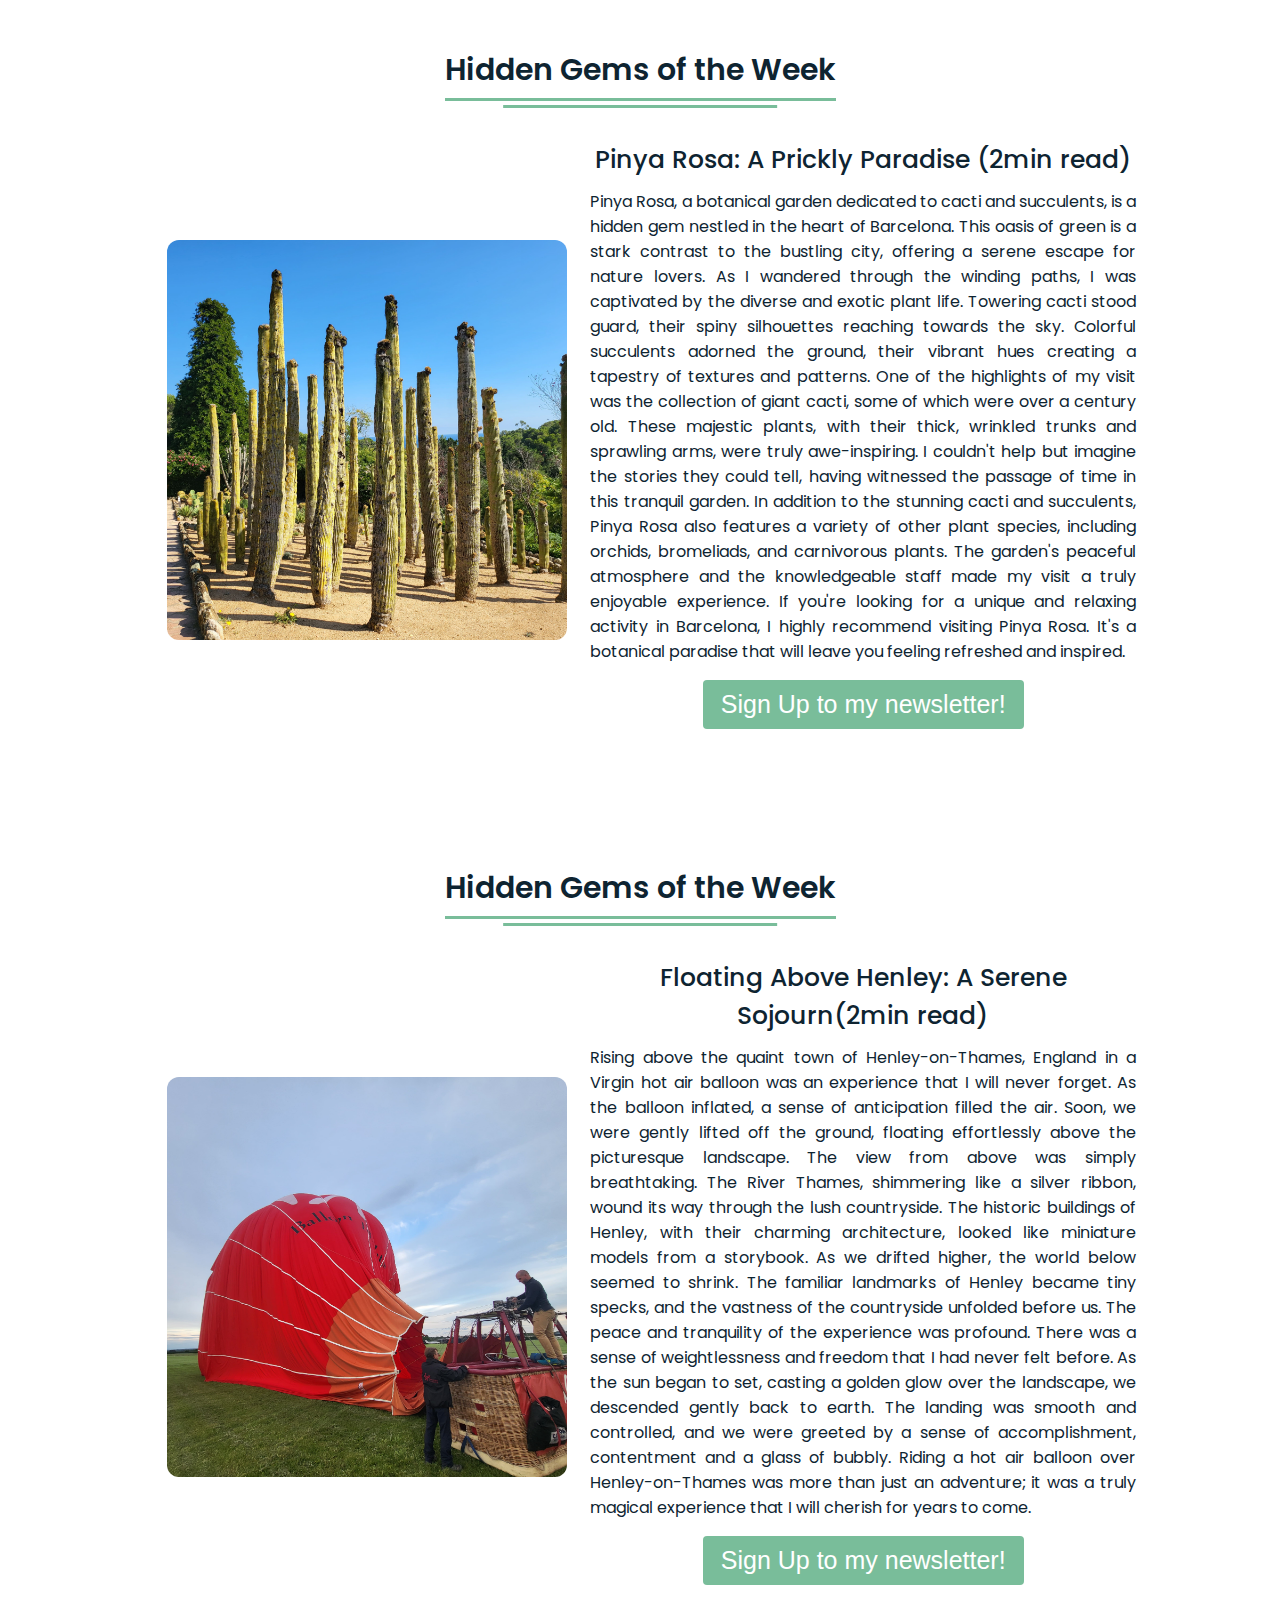
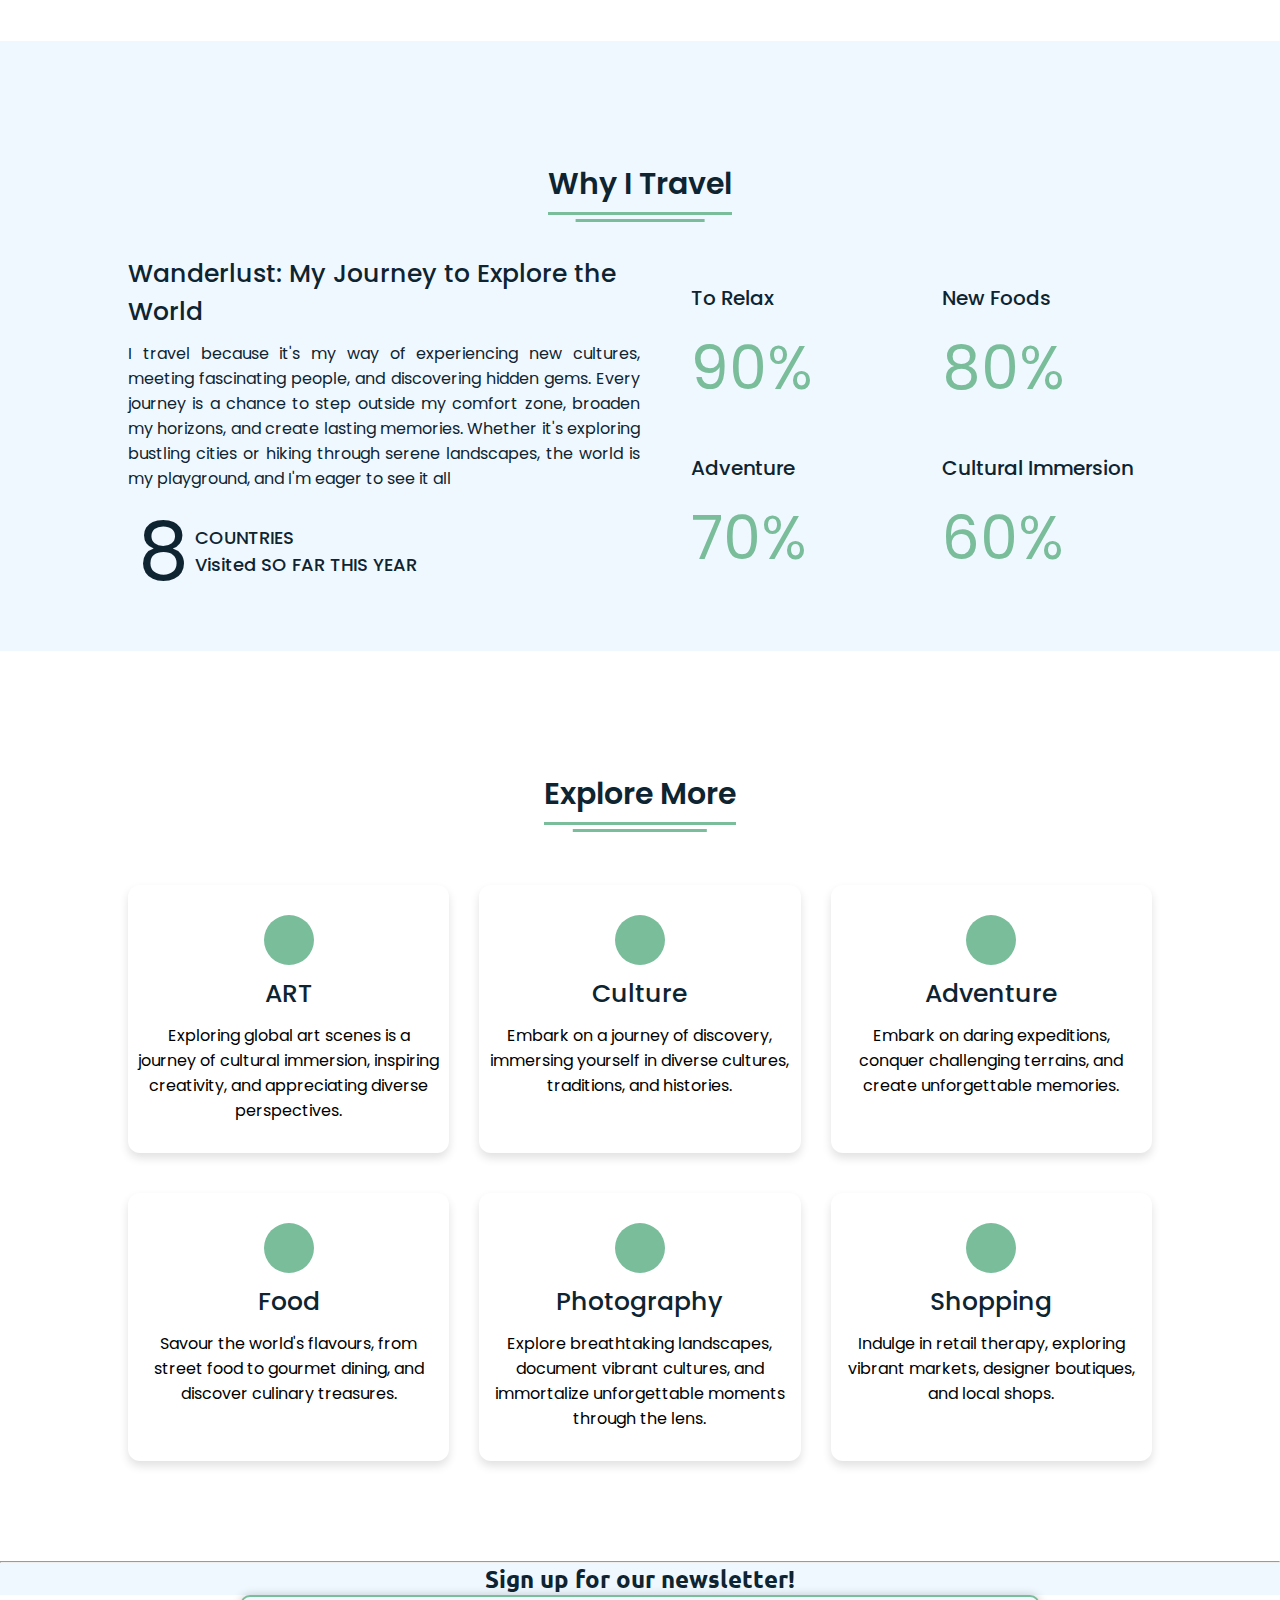
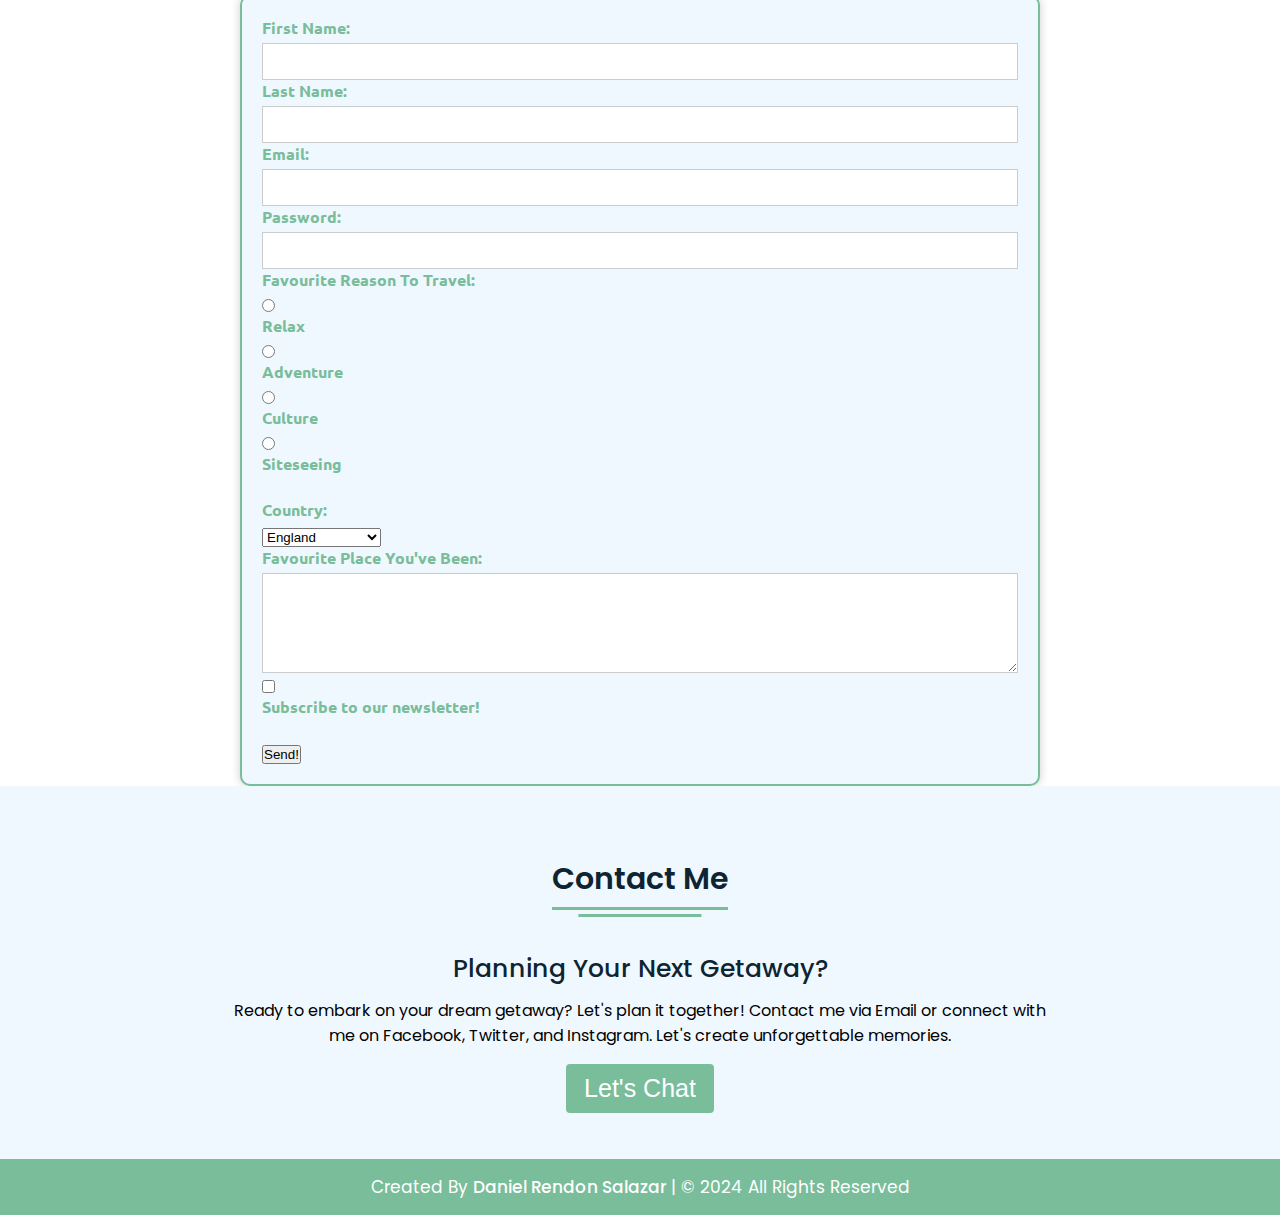
==== commit 80fcd4e9: "My Favourite Place" ====
--- a/index.html
+++ b/index.html
@@ -6,8 +6,6 @@
   <meta charset="UTF-8" />
   <title>My Favourite Places</title>
   <link rel="stylesheet" href="style.css" />
-  <!-- Fontawesome CDN Link -->
-  <link rel="stylesheet" href="https://cdnjs.cloudflare.com/ajax/libs/font-awesome/5.15.2/css/all.min.css" />
   <meta name="viewport" content="width=device-width, initial-scale=1.0" />
 </head>
 
@@ -357,7 +355,7 @@
   <!-- Footer Section Start -->
   <footer>
     <div class="text">
-      <span>Created By <a href="#">Daniel Rendon Salazar</a> | &#169; 2024 All Rights Reserved</span>
+      <span>Created By <a href="about">Daniel Rendon Salazar</a> | &#169; 2024 All Rights Reserved</span>
     </div>
   </footer>
 
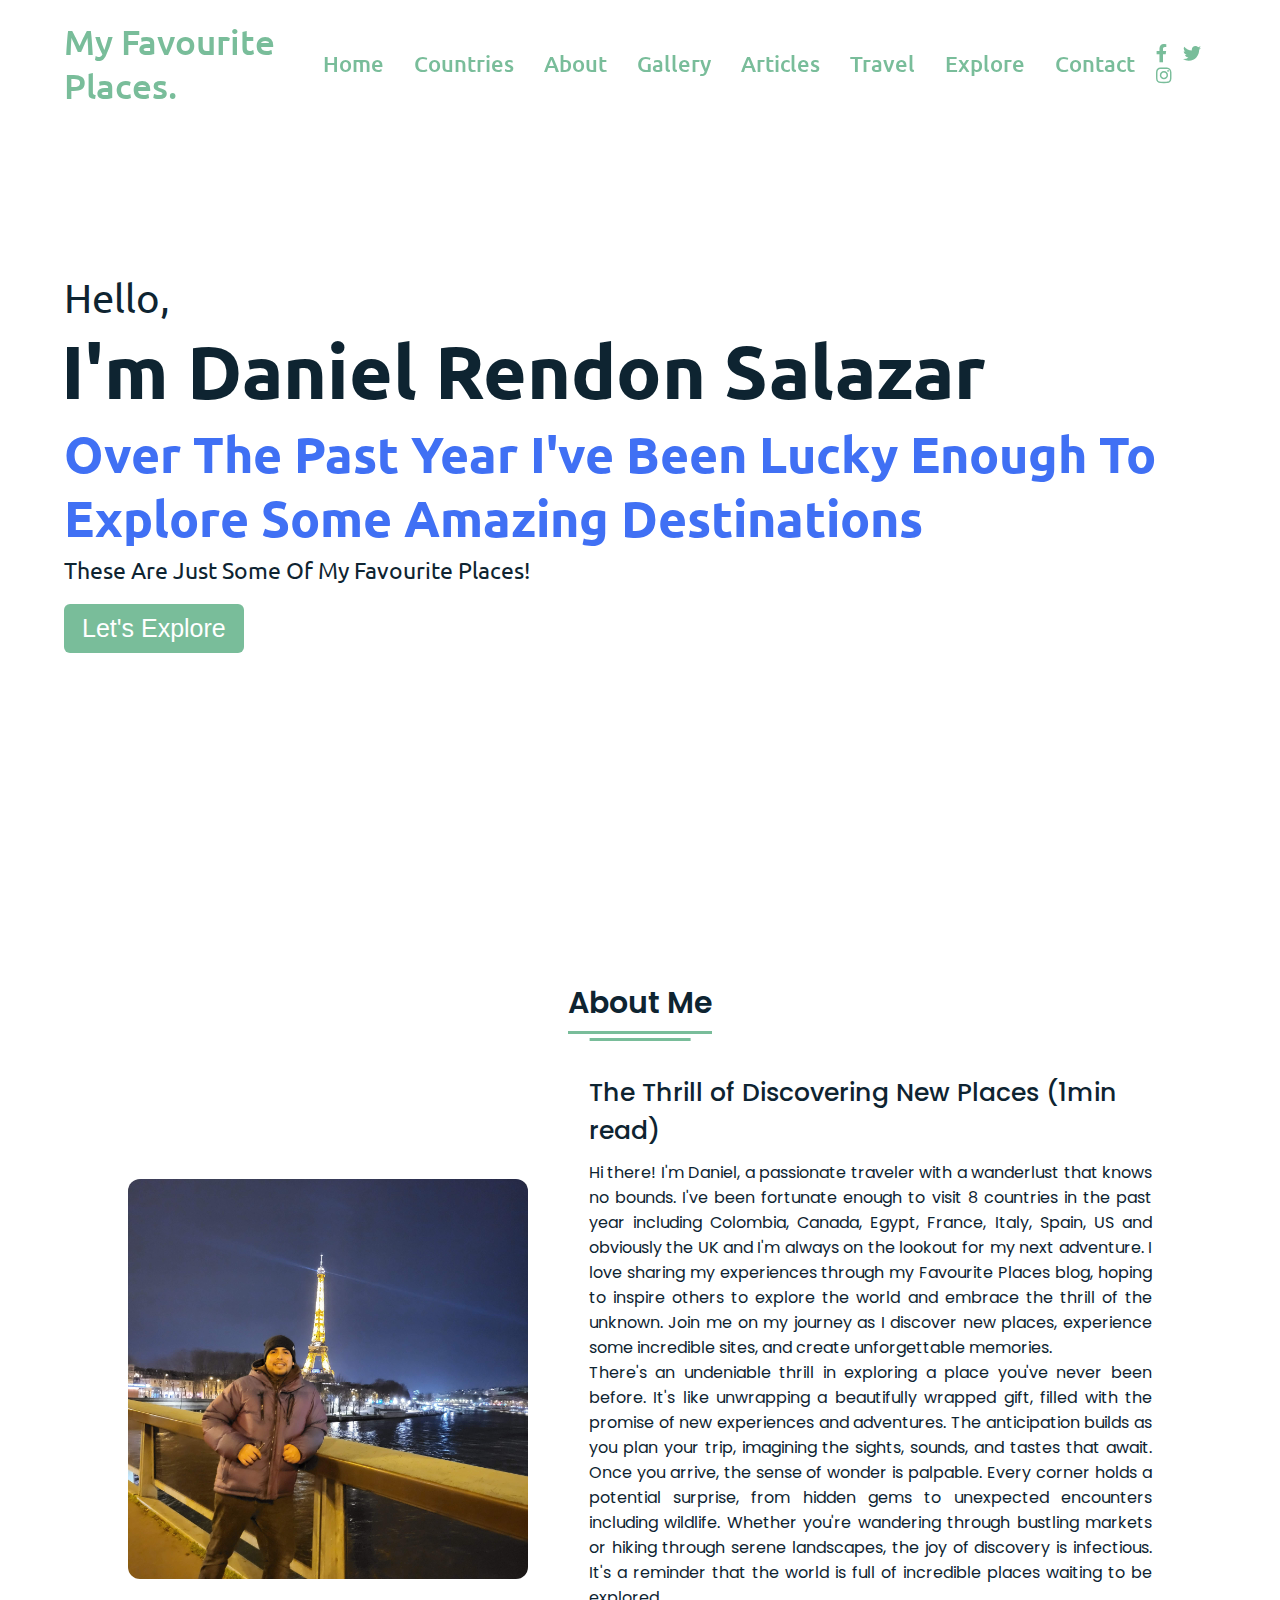
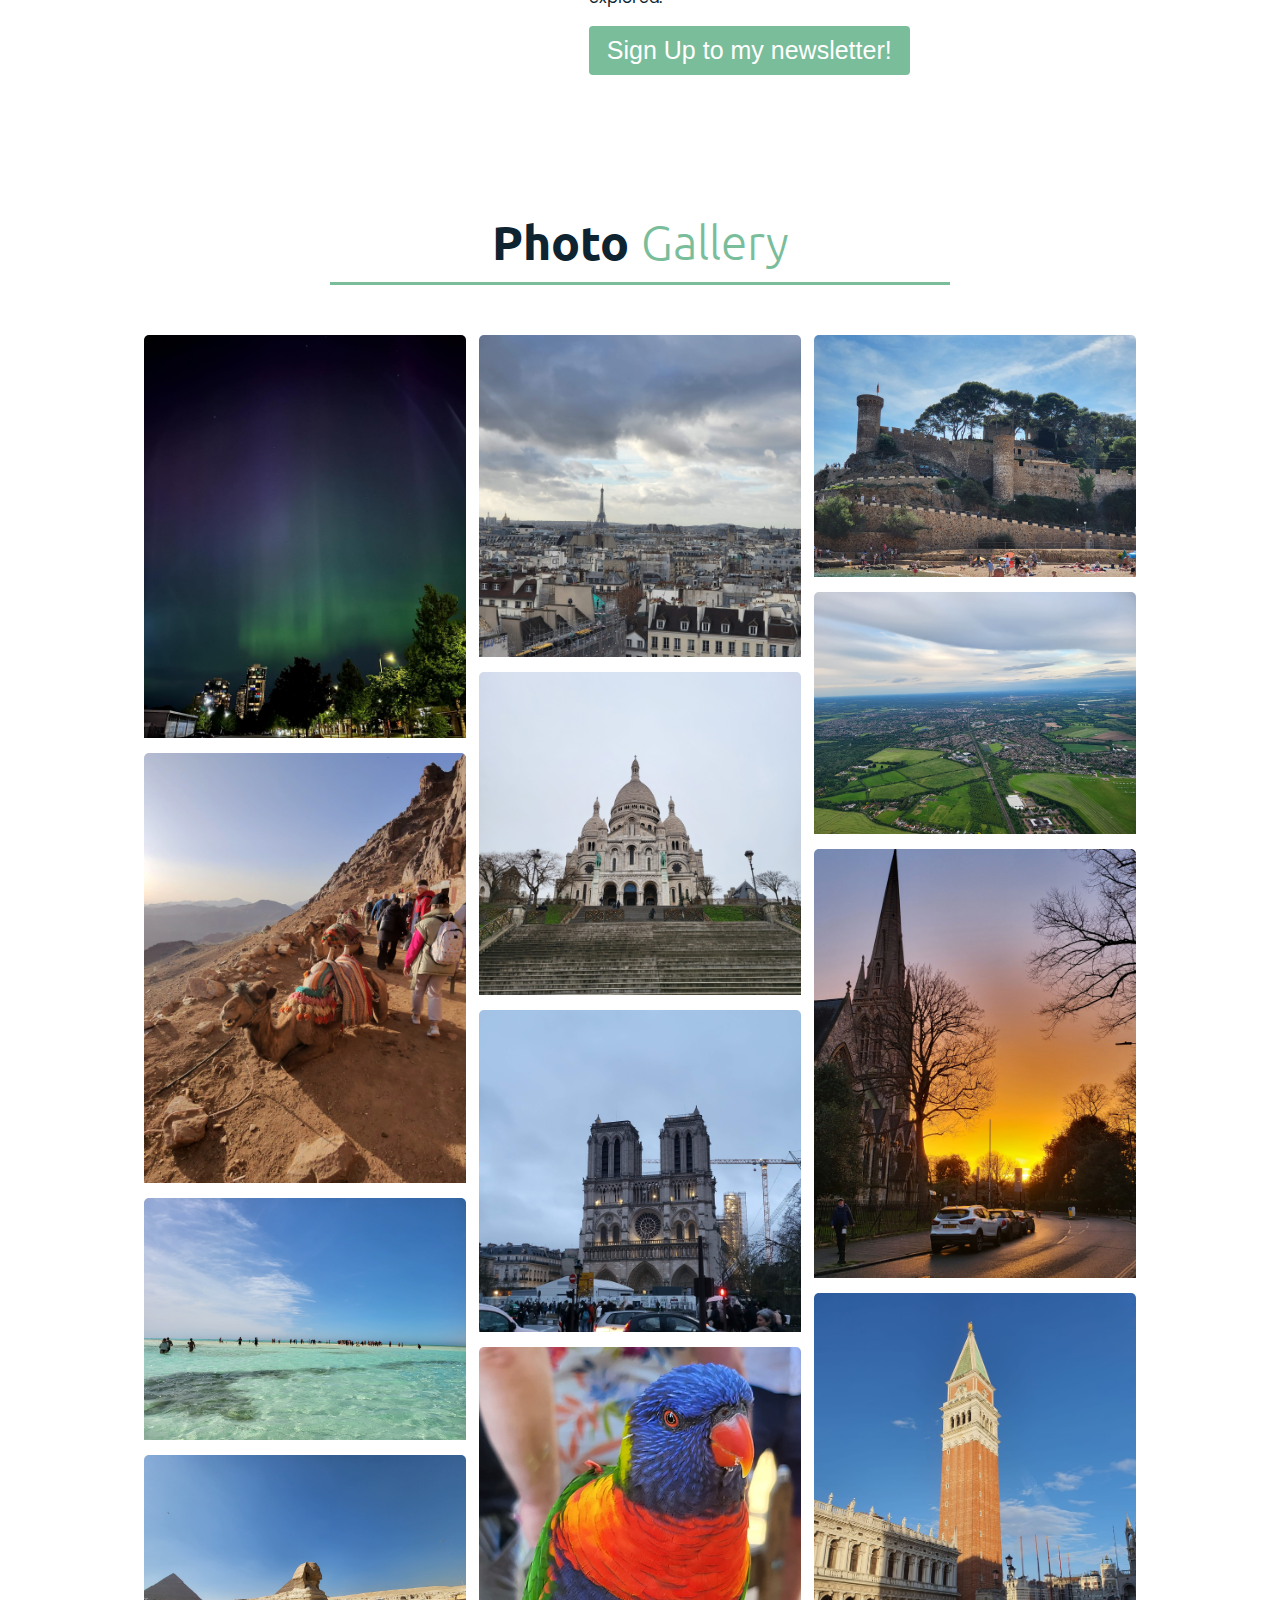
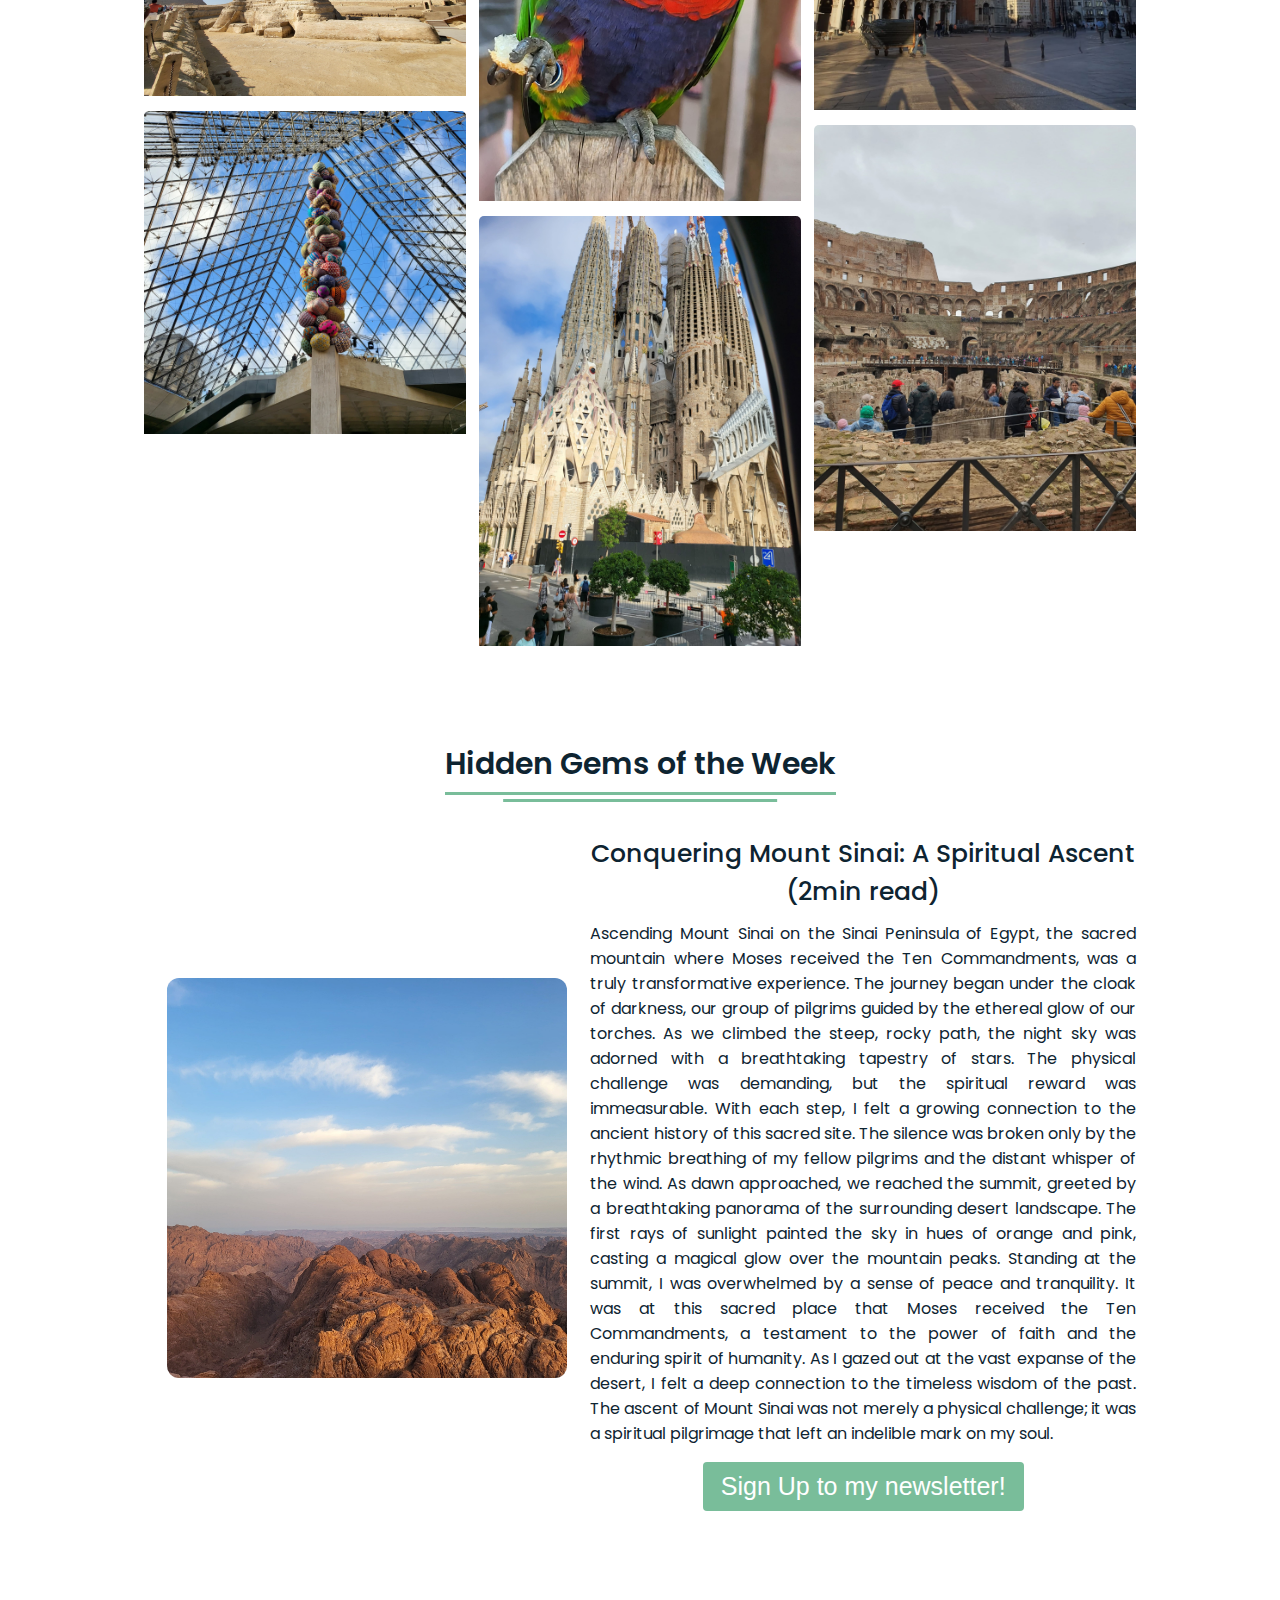
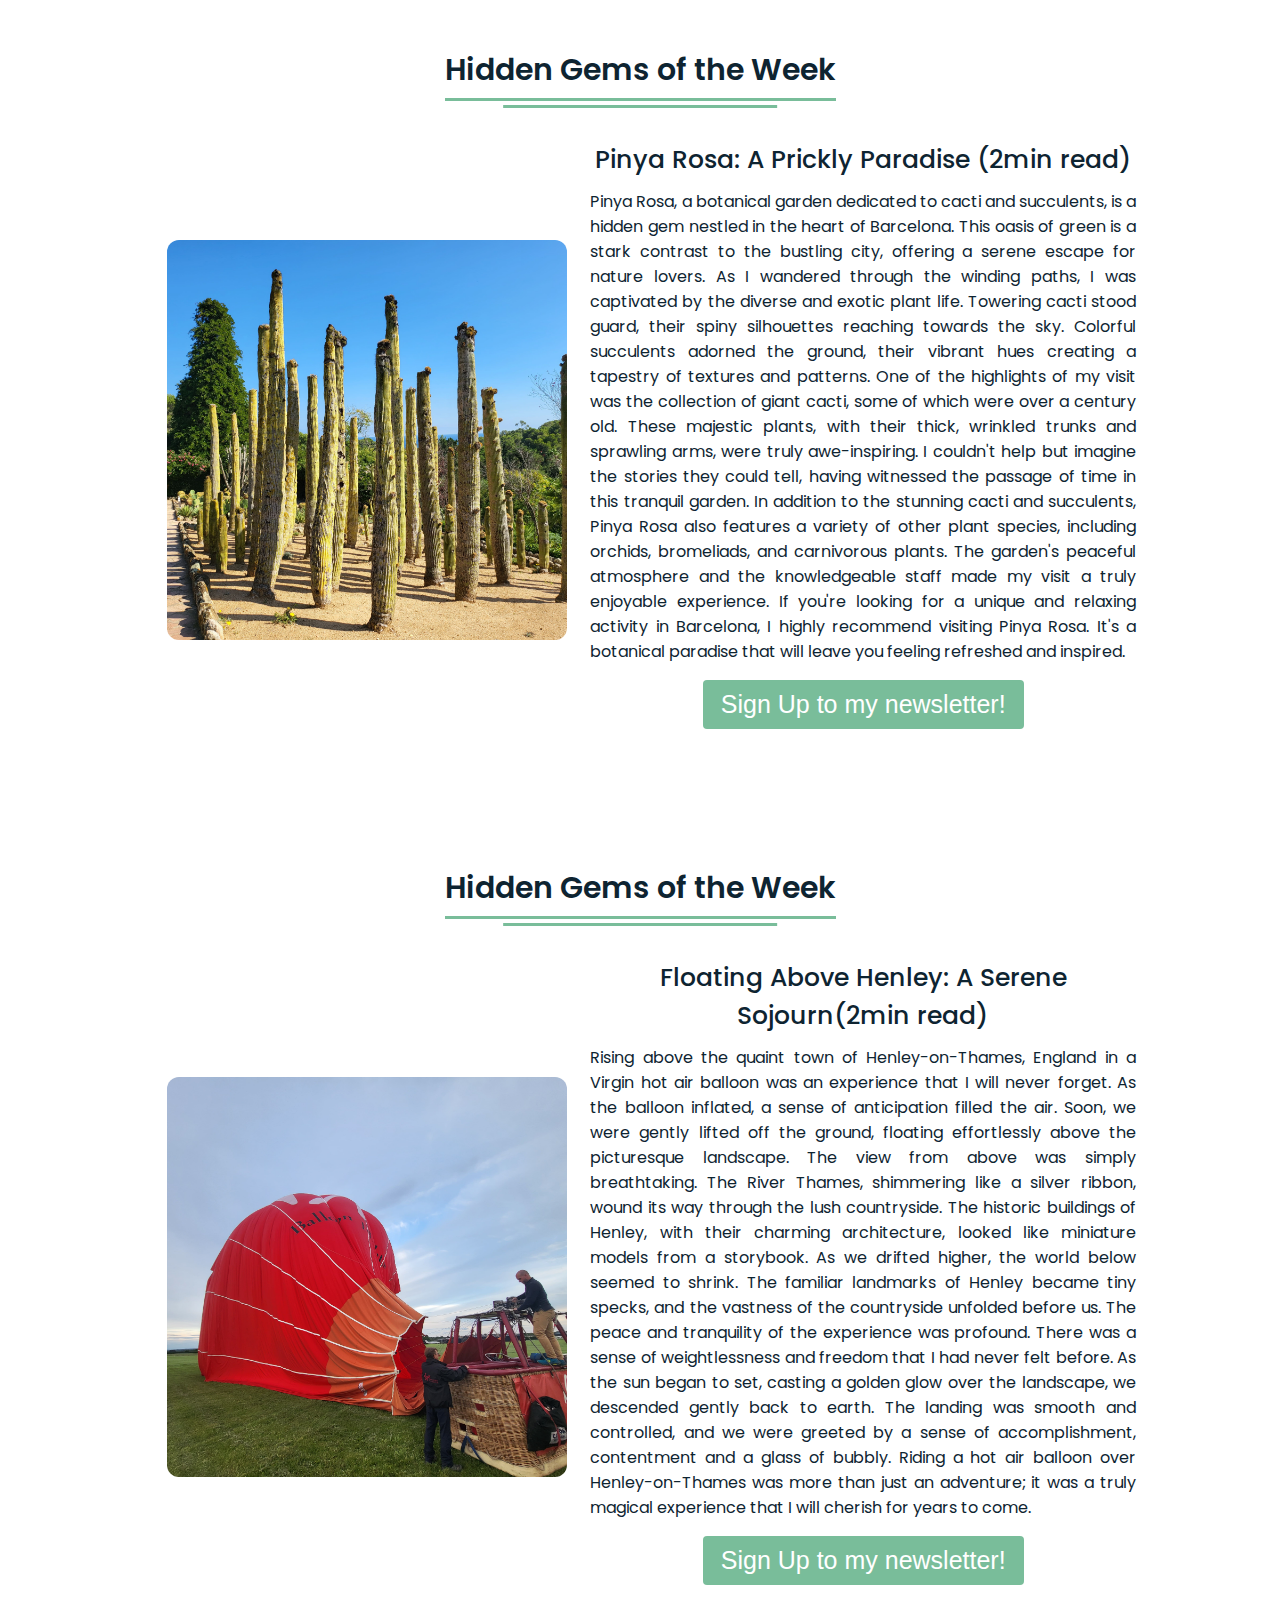
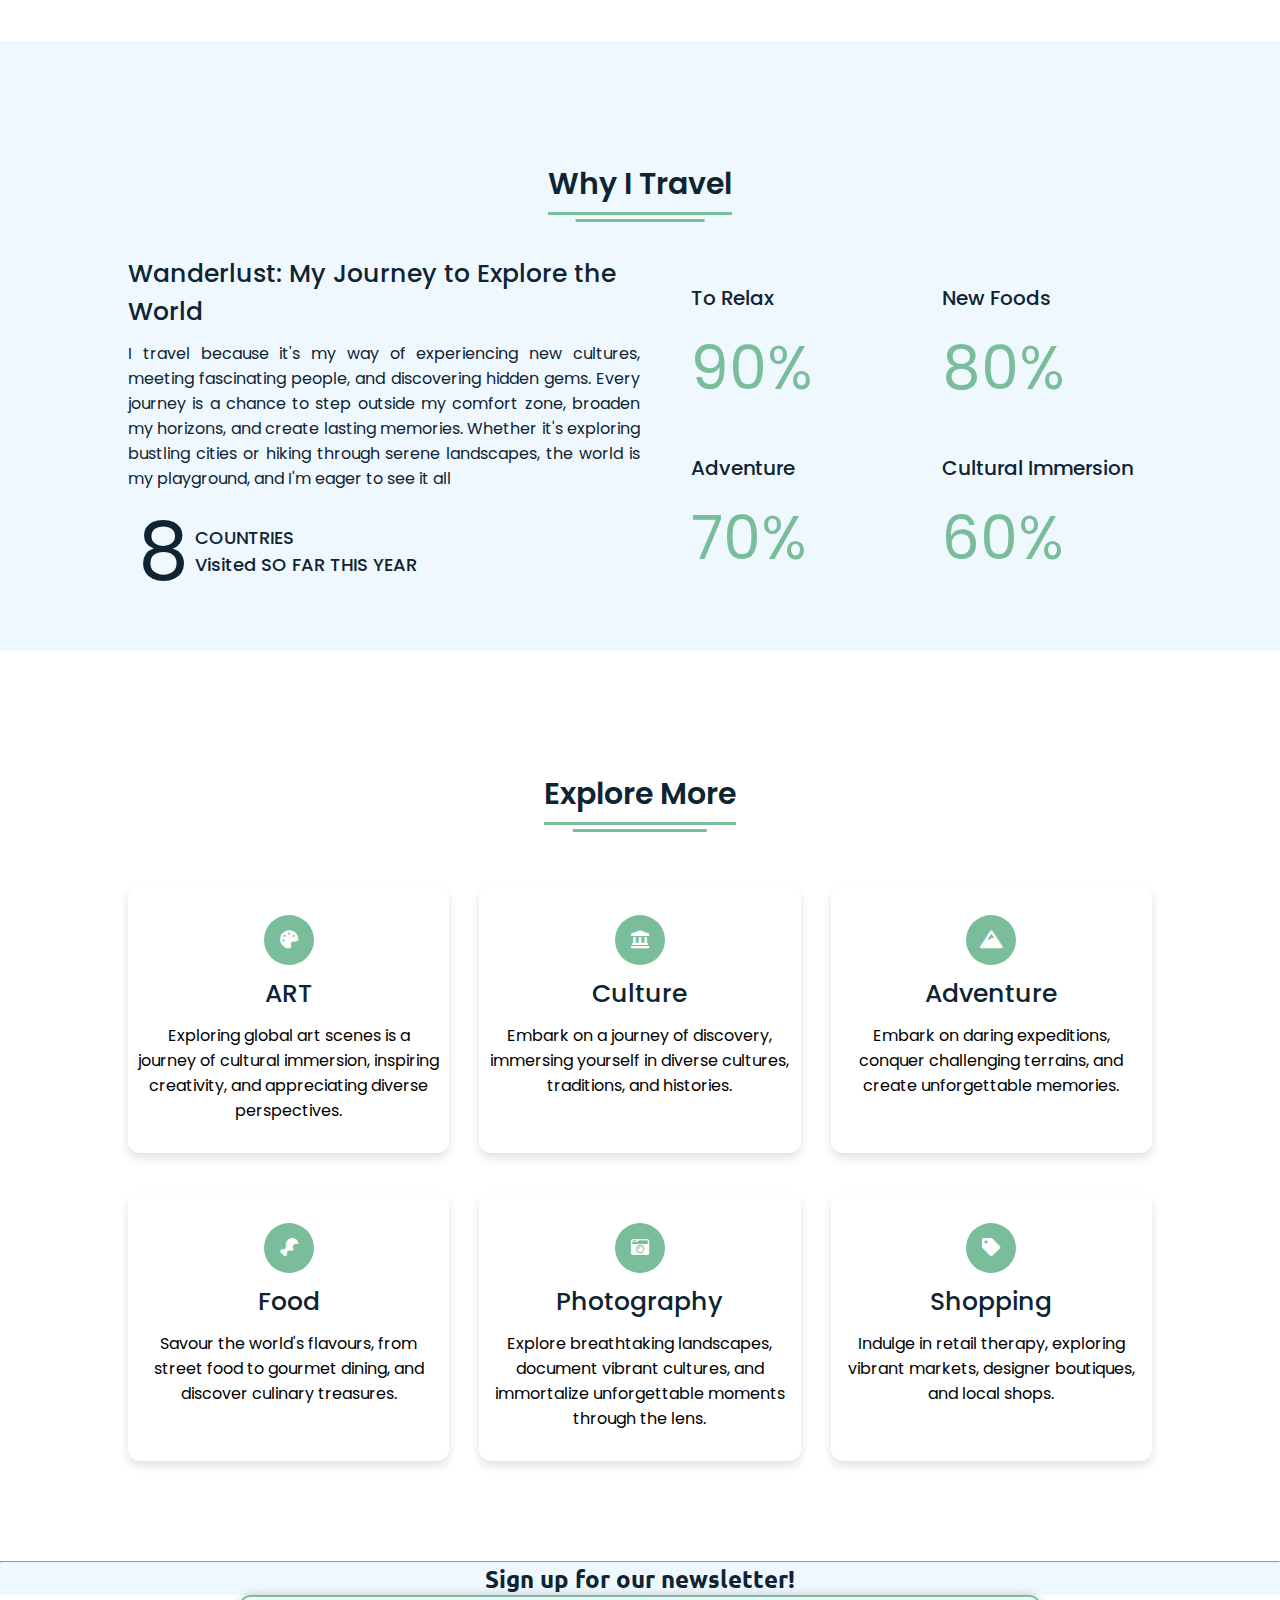
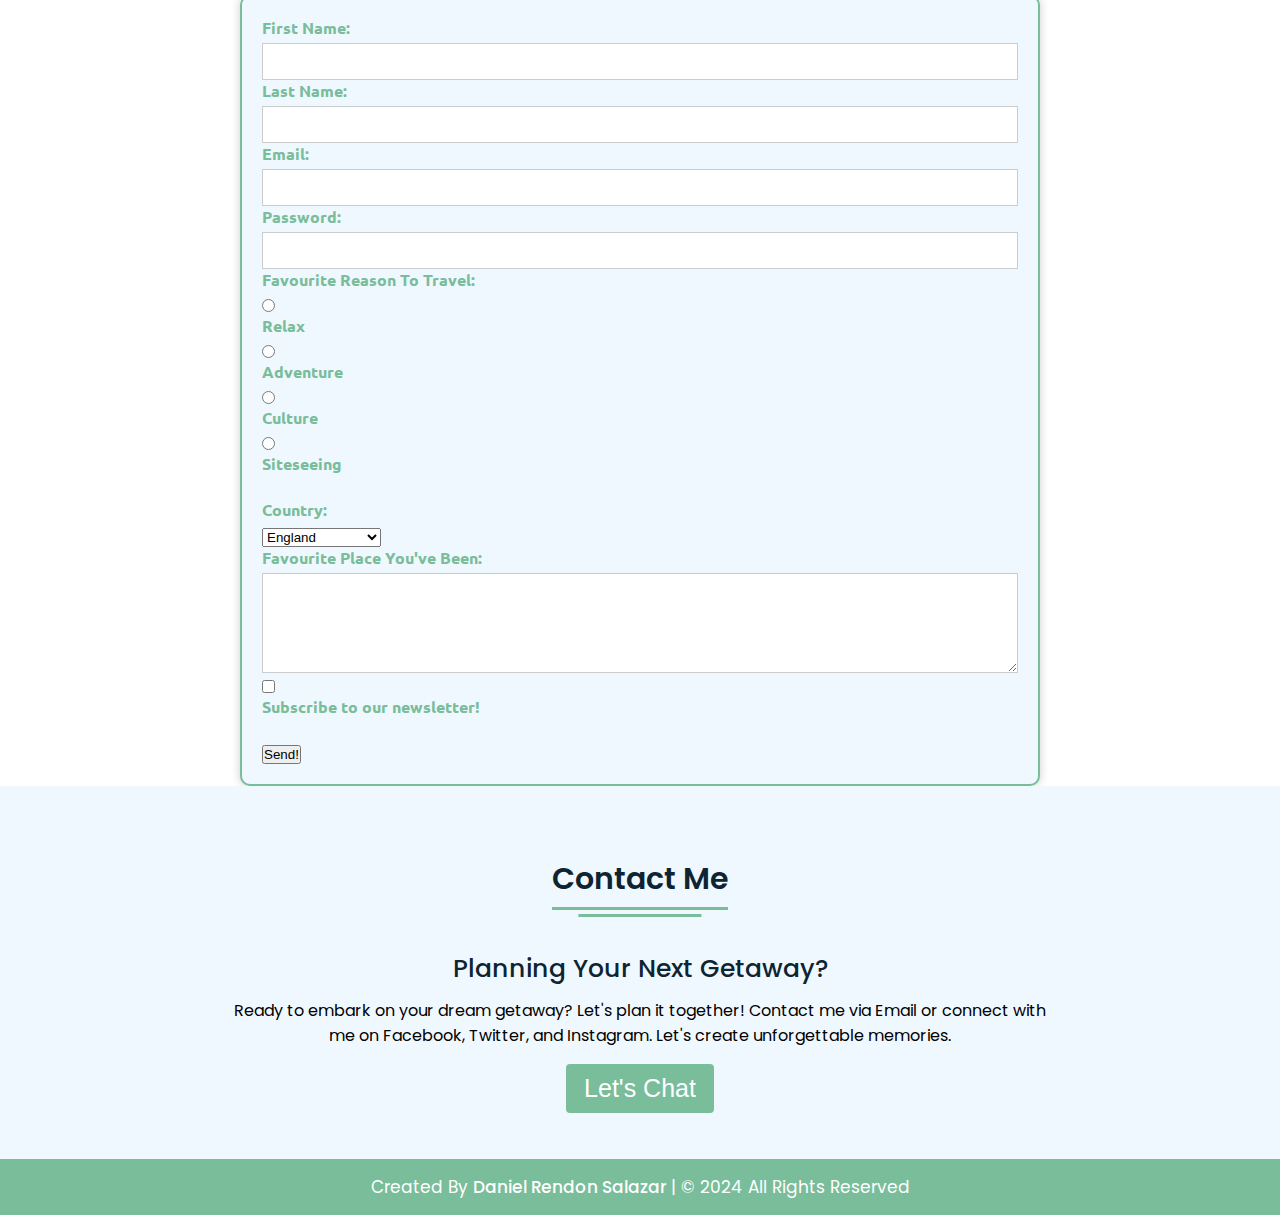
==== commit 19272455: "Update index.html" ====
--- a/index.html
+++ b/index.html
@@ -6,6 +6,7 @@
   <meta charset="UTF-8" />
   <title>My Favourite Places</title>
   <link rel="stylesheet" href="style.css" />
+  <link rel="stylesheet" href="https://cdnjs.cloudflare.com/ajax/libs/font-awesome/5.15.2/css/all.min.css" />
   <meta name="viewport" content="width=device-width, initial-scale=1.0" />
 </head>
 
@@ -14,7 +15,7 @@
   <div class="scroll-button">
     <a href="#home"><i class="fas fa-arrow-up"></i></a>
   </div>
-  <!-- navgaition menu -->
+  <!-- Navigation menu -->
   <nav>
     <div class="navbar">
       <div class="logo"><a href="#home">My Favourite Places.</a></div>
@@ -42,7 +43,7 @@
     </div>
   </nav>
 
-  <!-- Home Section Start -->
+  <!-- Home Section -->
   <section class="home" id="home">
     <div class="home-content">
       <div class="text">
@@ -57,7 +58,7 @@
     </div>
   </section>
 
-  <!-- About Section Start -->
+  <!-- About Section -->
   <section class="about" id="about">
     <div class="content">
       <div class="title"><span>About Me</span></div>
@@ -82,7 +83,7 @@
       </div>
     </div>
   </section>
-<!-- gallery section -->
+<!-- Gallery section -->
 <section class="gallery" id="gallery">
   <div class="container">
     <div class="heading">
@@ -121,6 +122,7 @@
             <div class="left">
               <img src="Images/Sinai.jpg" alt="Mountains near Mt Sinai" />
             </div>
+            <!-- Article Section -->
             <div class="right">
               <div class="topic">Conquering Mount Sinai: A Spiritual Ascent (2min read) </div>
               <p>
@@ -198,8 +200,7 @@
 
   
   </section>
-  <!-- My Travel Section Start -->
-  <!-- Section Tag and Other Div will same where we need to put same CSS -->
+  <!-- My Travel Section  -->
   <section class="travel" id="travel">
     <div class="content">
       <div class="title"><span>Why I Travel</span></div>
@@ -237,7 +238,7 @@
     </div>
   </section>
 
-  <!-- My Exlpore More Section Start -->
+  <!-- My Exlpore More Section  -->
   <section class="explore" id="explore">
     <div class="content">
       <div class="title"><span>Explore More</span></div>
@@ -287,6 +288,7 @@
       </div>
     </div>
   </section>
+  <!-- Contact Me Section -->
   <section class="Form" id="form">
   <hr>
   <h2>Sign up for our newsletter! </h2>
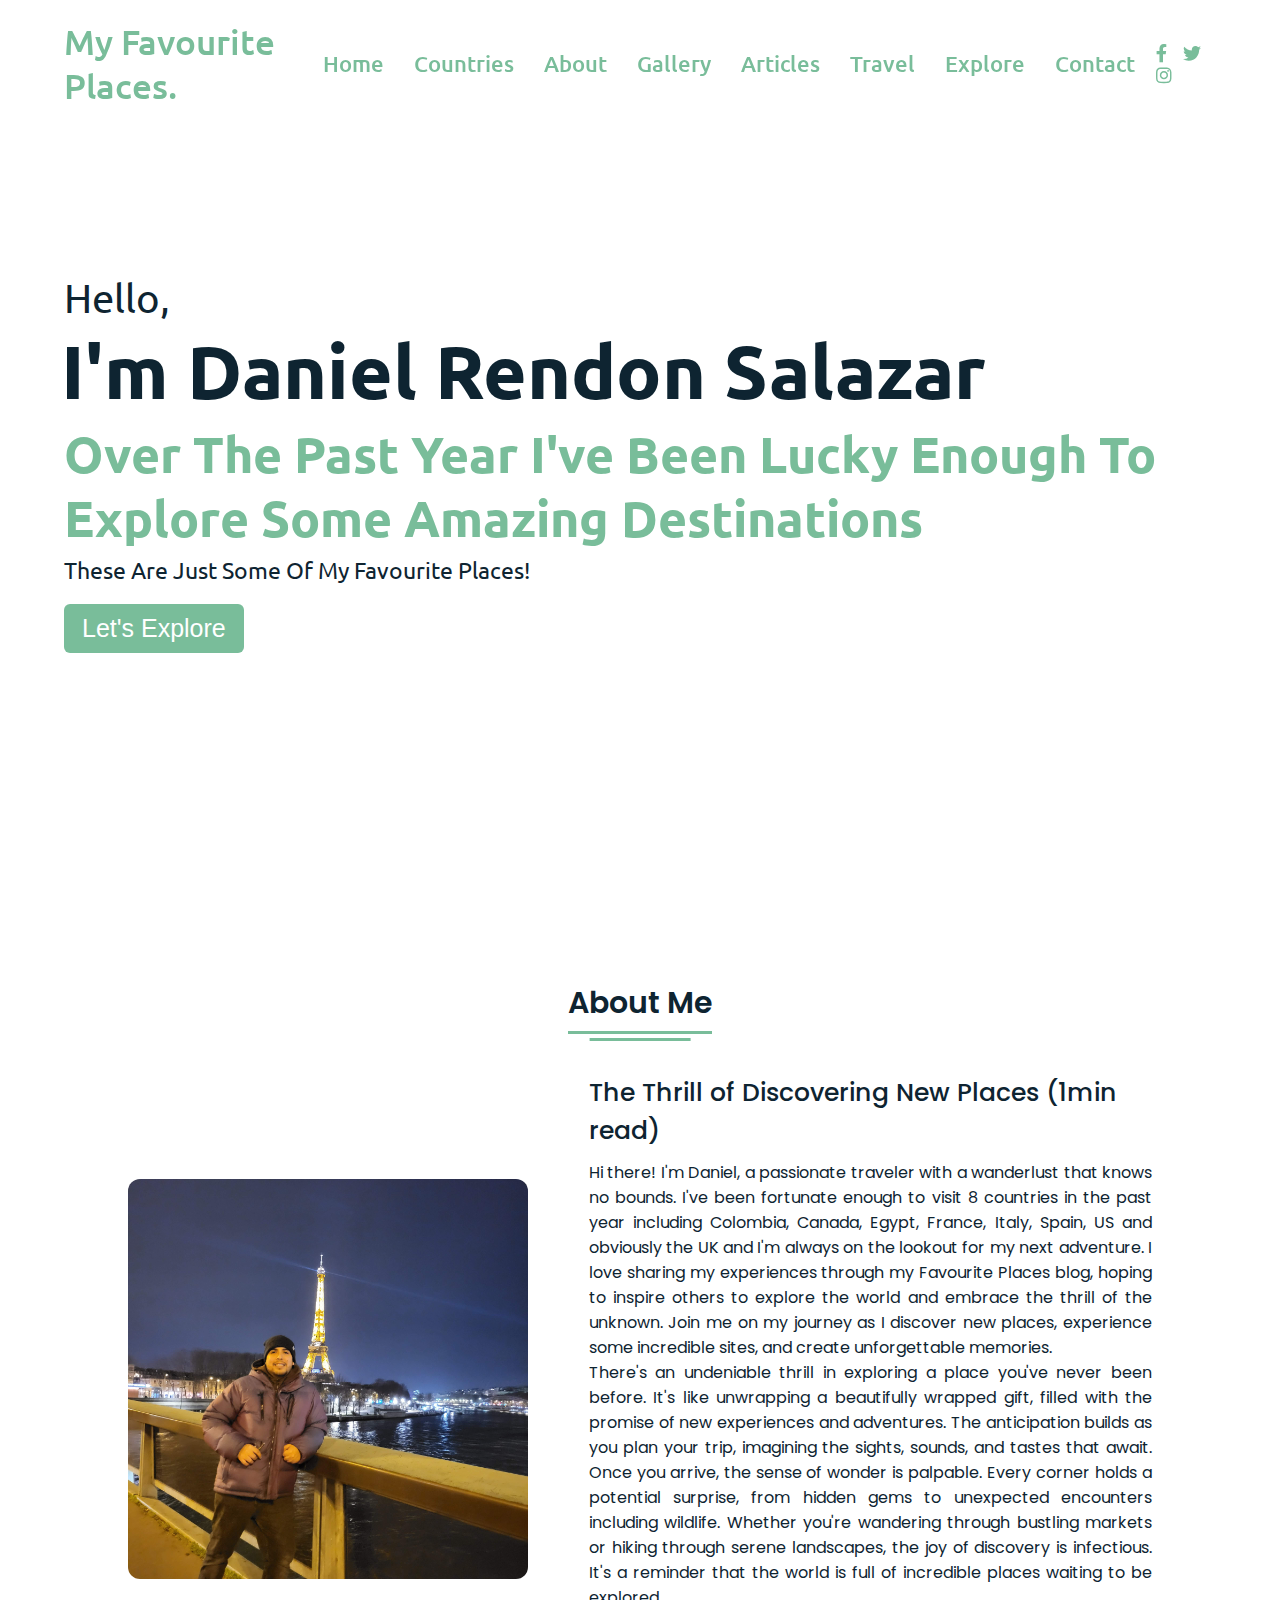
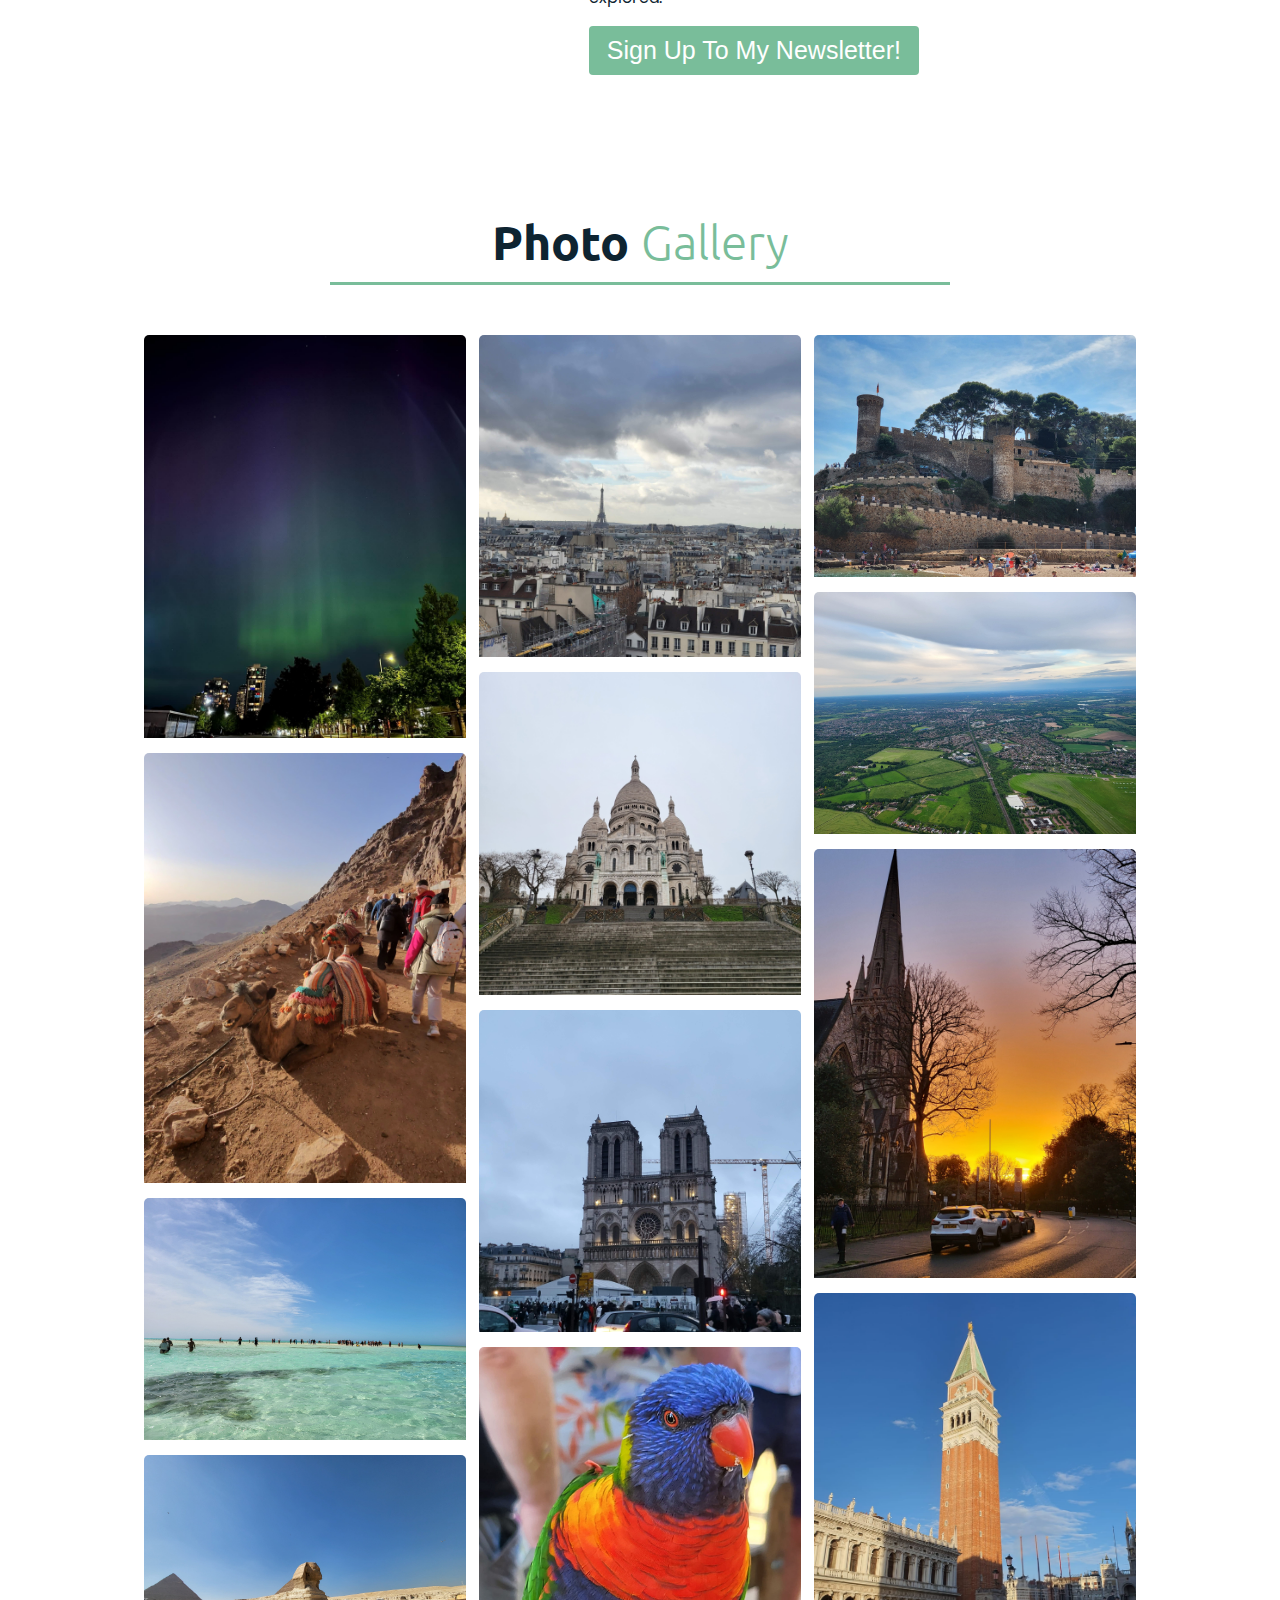
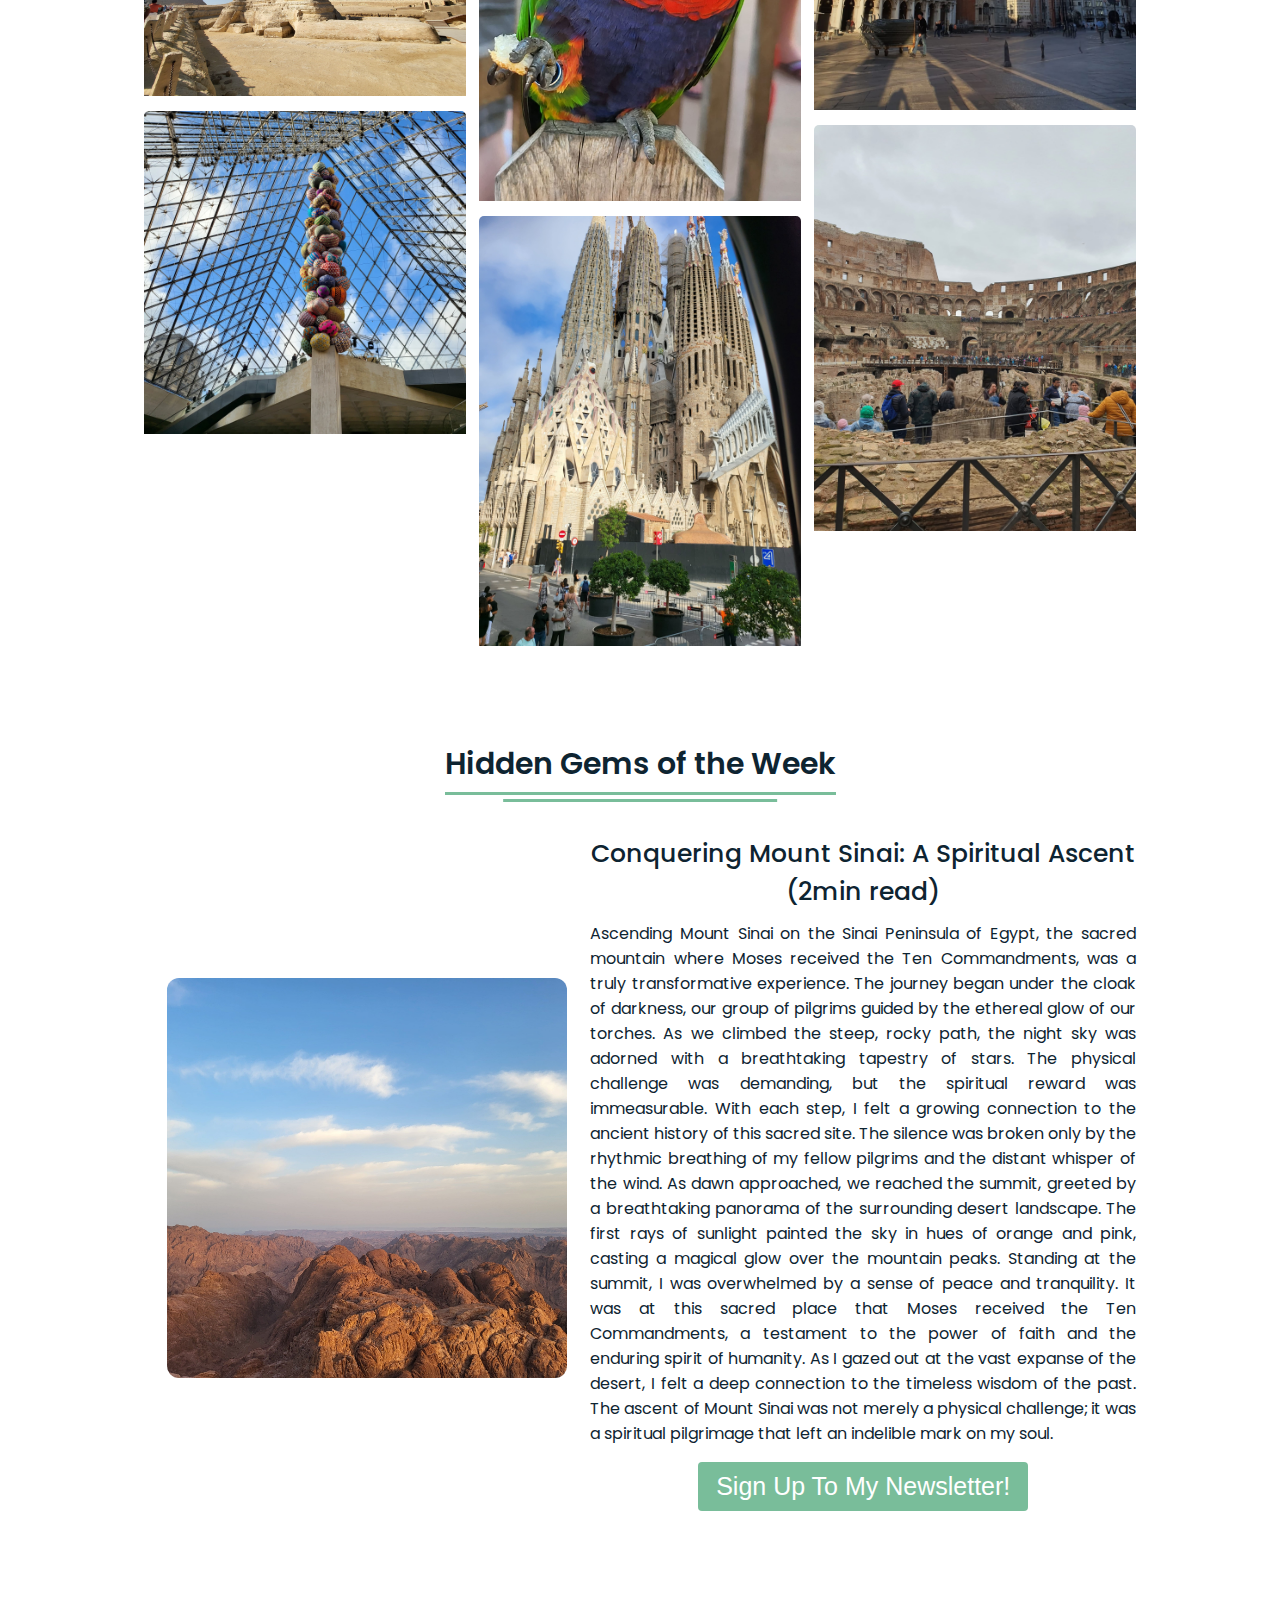
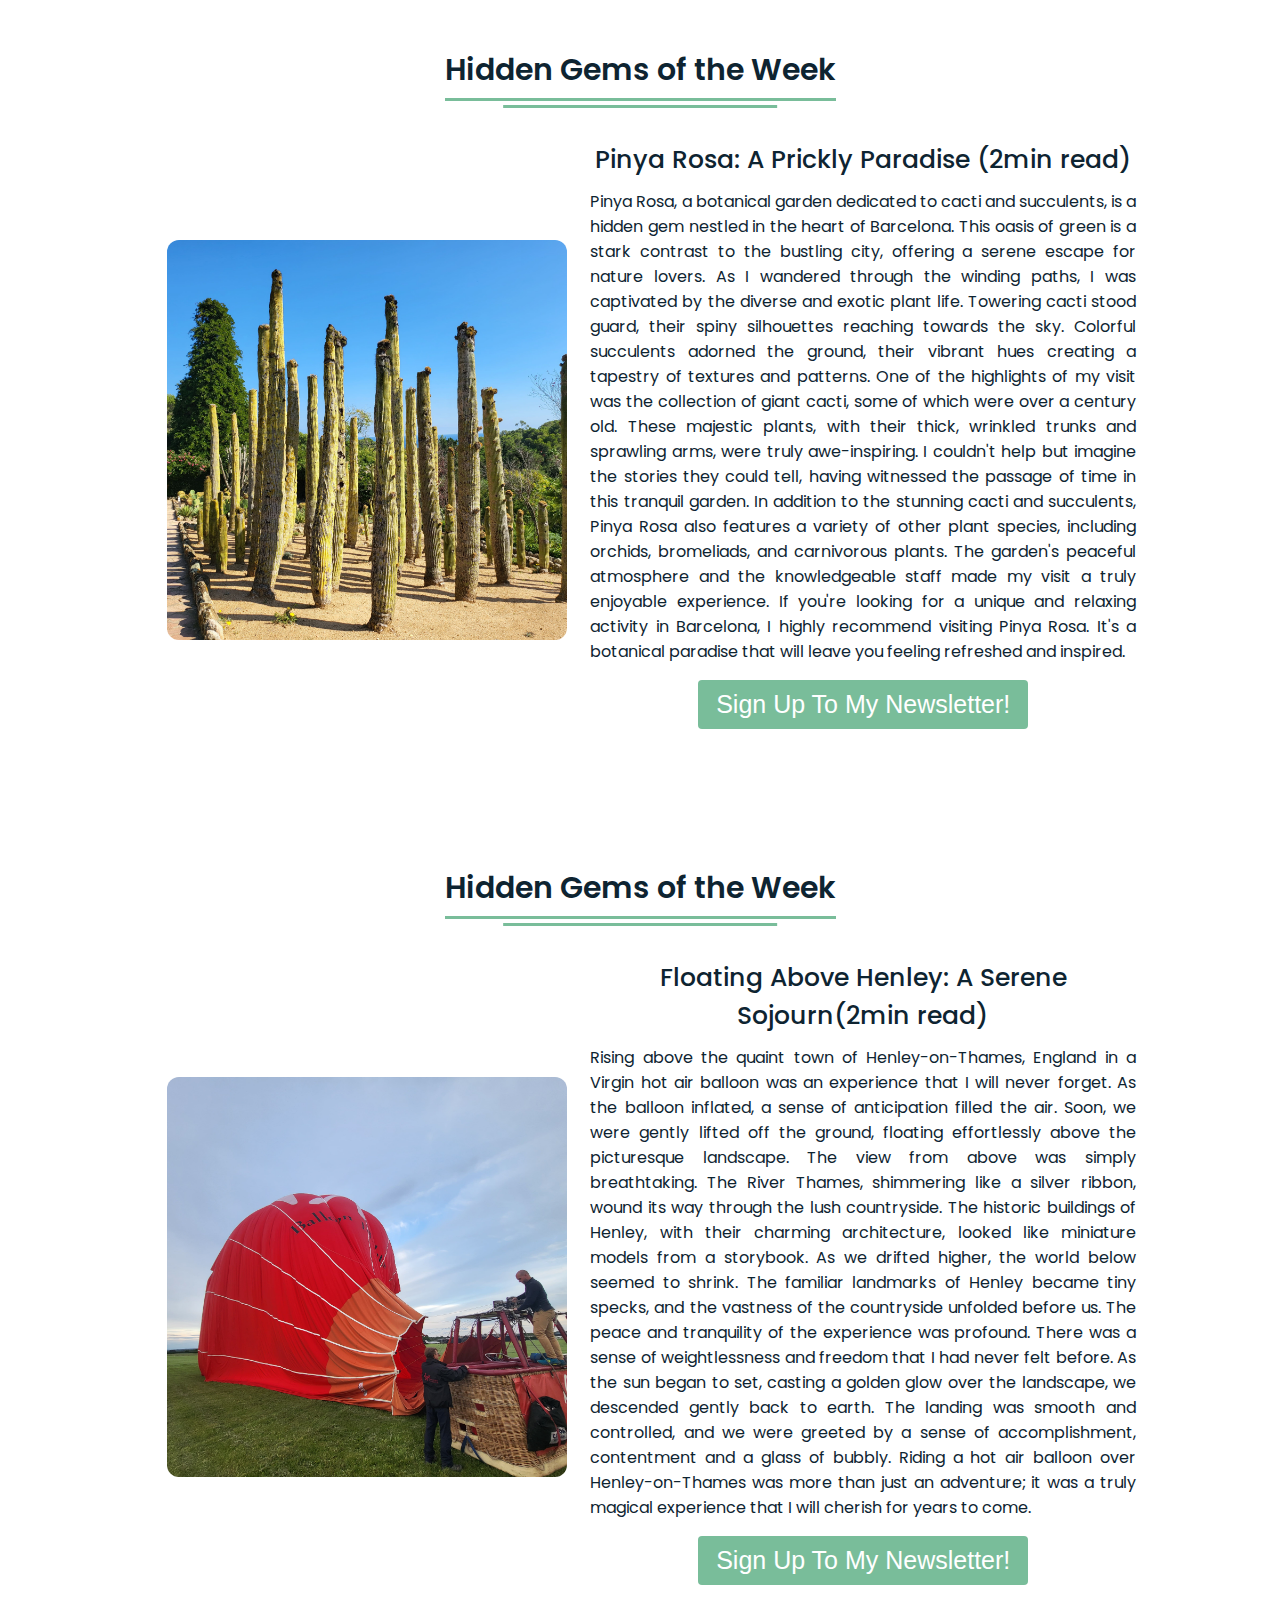
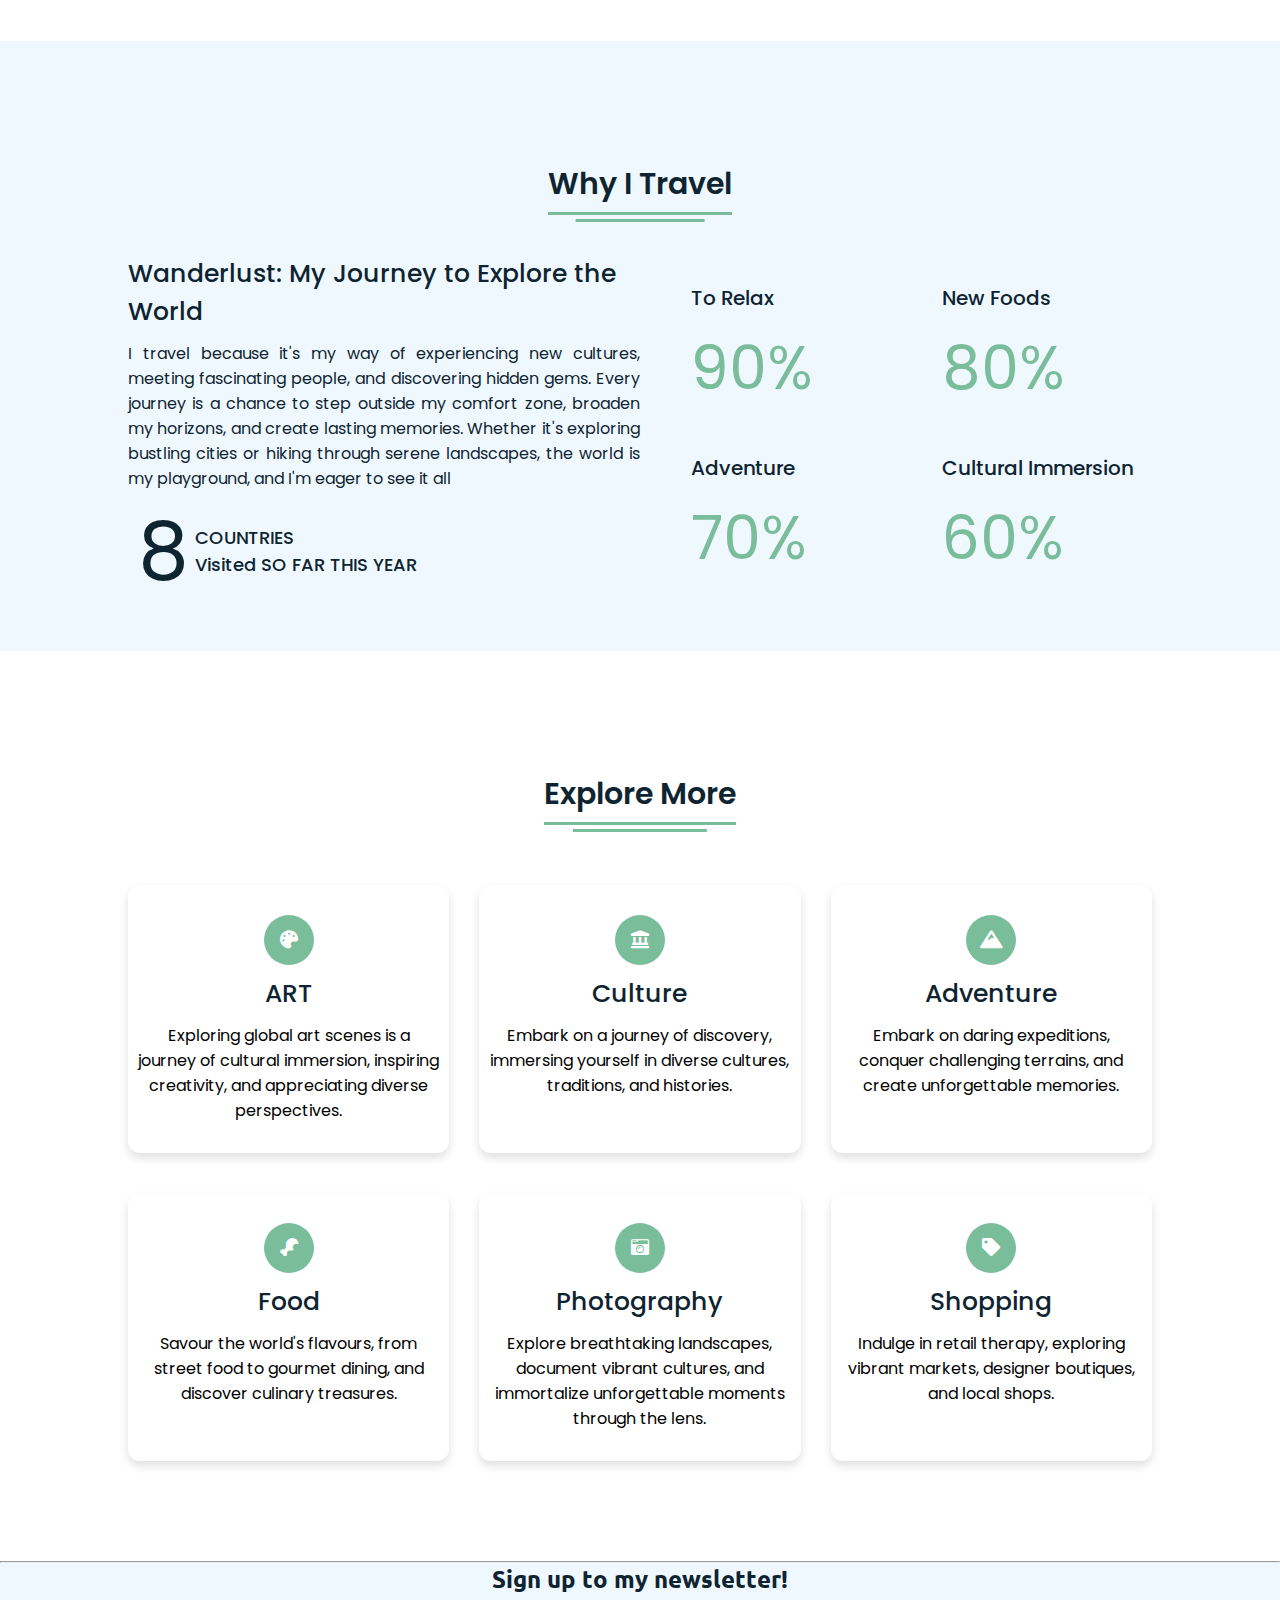
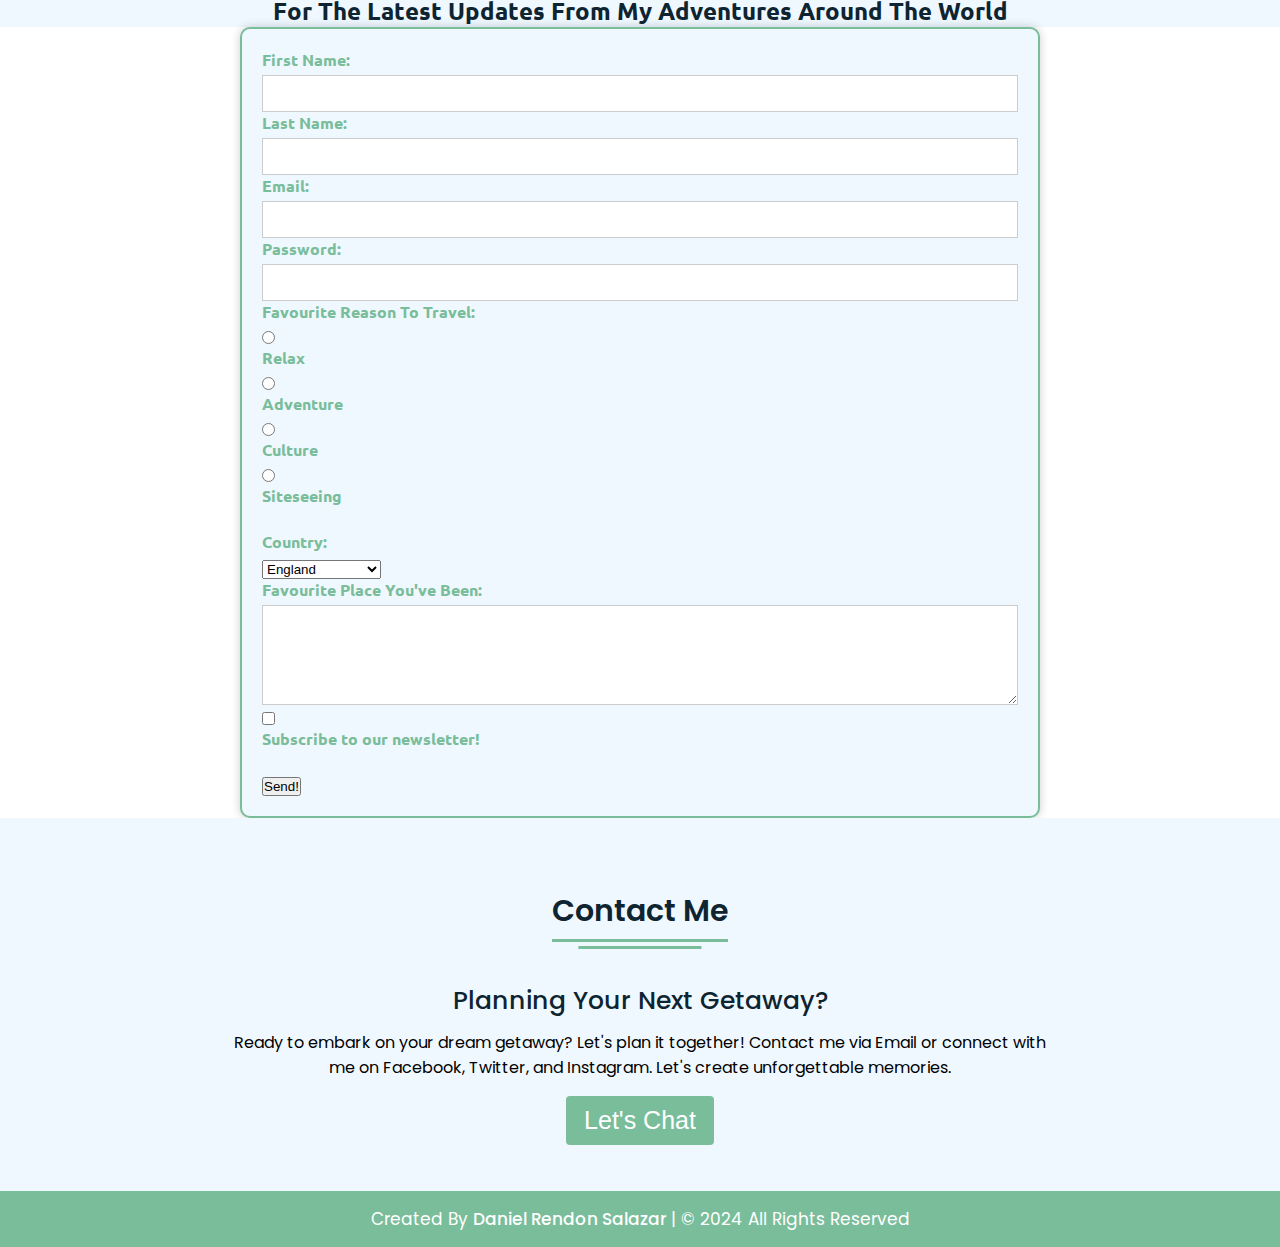
==== commit c2834a77: "My Fav Places Update" ====
--- a/index.html
+++ b/index.html
@@ -77,7 +77,7 @@
             Once you arrive, the sense of wonder is palpable. Every corner holds a potential surprise, from hidden gems to unexpected encounters including wildlife. Whether you're wandering through bustling markets or hiking through serene landscapes, the joy of discovery is infectious. It's a reminder that the world is full of incredible places waiting to be explored.
           </p>
           <div class="button">
-            <button onclick="window.location.href = '#form'">Sign Up to my newsletter!</button>
+            <button onclick="window.location.href = '#form'">Sign Up To My Newsletter!</button>
           </div>
         </div>
       </div>
@@ -135,7 +135,7 @@
                 It was at this sacred place that Moses received the Ten Commandments, a testament to the power of faith and the enduring spirit of humanity. As I gazed out at the vast expanse of the desert, I felt a deep connection to the timeless wisdom of the past. The ascent of Mount Sinai was not merely a physical challenge; it was a spiritual pilgrimage that left an indelible mark on my soul.
               </p>
               <div class="button">
-                <button onclick="window.location.href = '#form'">Sign Up to my newsletter!</button>
+                <button onclick="window.location.href = '#form'">Sign Up To My Newsletter!</button>
               </div>
             </div>
           </div>
@@ -162,7 +162,7 @@
   If you're looking for a unique and relaxing activity in Barcelona, I highly recommend visiting Pinya Rosa. It's a botanical paradise that will leave you feeling refreshed and inspired.
               </p>
               <div class="button">
-                <button onclick="window.location.href = '#form'">Sign Up to my newsletter!</button>
+                <button onclick="window.location.href = '#form'">Sign Up To My Newsletter!</button>
               </div>
             </div>
           </div>
@@ -187,7 +187,7 @@
   As the sun began to set, casting a golden glow over the landscape, we descended gently back to earth. The landing was smooth and controlled, and we were greeted by a sense of accomplishment, contentment and a glass of bubbly. Riding a hot air balloon over Henley-on-Thames was more than just an adventure; it was a truly magical experience that I will cherish for years to come.
               </p>
               <div class="button">
-                <button onclick="window.location.href = '#form'">Sign Up to my newsletter!</button>
+                <button onclick="window.location.href = '#form'">Sign Up To My Newsletter!</button>
               </div>
             </div>
           </div>
@@ -291,7 +291,7 @@
   <!-- Contact Me Section -->
   <section class="Form" id="form">
   <hr>
-  <h2>Sign up for our newsletter! </h2>
+  <h2>Sign up to my newsletter! <br> For The Latest Updates From My Adventures Around The World </h2>
   <form action=""  method="">
       <label for="First_Name">First Name:</label>
       <input type="text" id="First_Name"  name="First_Name" required>
@@ -357,7 +357,7 @@
   <!-- Footer Section Start -->
   <footer>
     <div class="text">
-      <span>Created By <a href="about">Daniel Rendon Salazar</a> | &#169; 2024 All Rights Reserved</span>
+      <span>Created By <a href="index.html#about">Daniel Rendon Salazar</a> | &#169; 2024 All Rights Reserved</span>
     </div>
   </footer>
 
--- a/style.css
+++ b/style.css
@@ -163,7 +163,7 @@
   font-size: 50px;
   font-weight: bold;
   margin: 5px 0;
-  color: #4070f4;
+  color: #79bd9a;
 }
 
 .home .text-four {
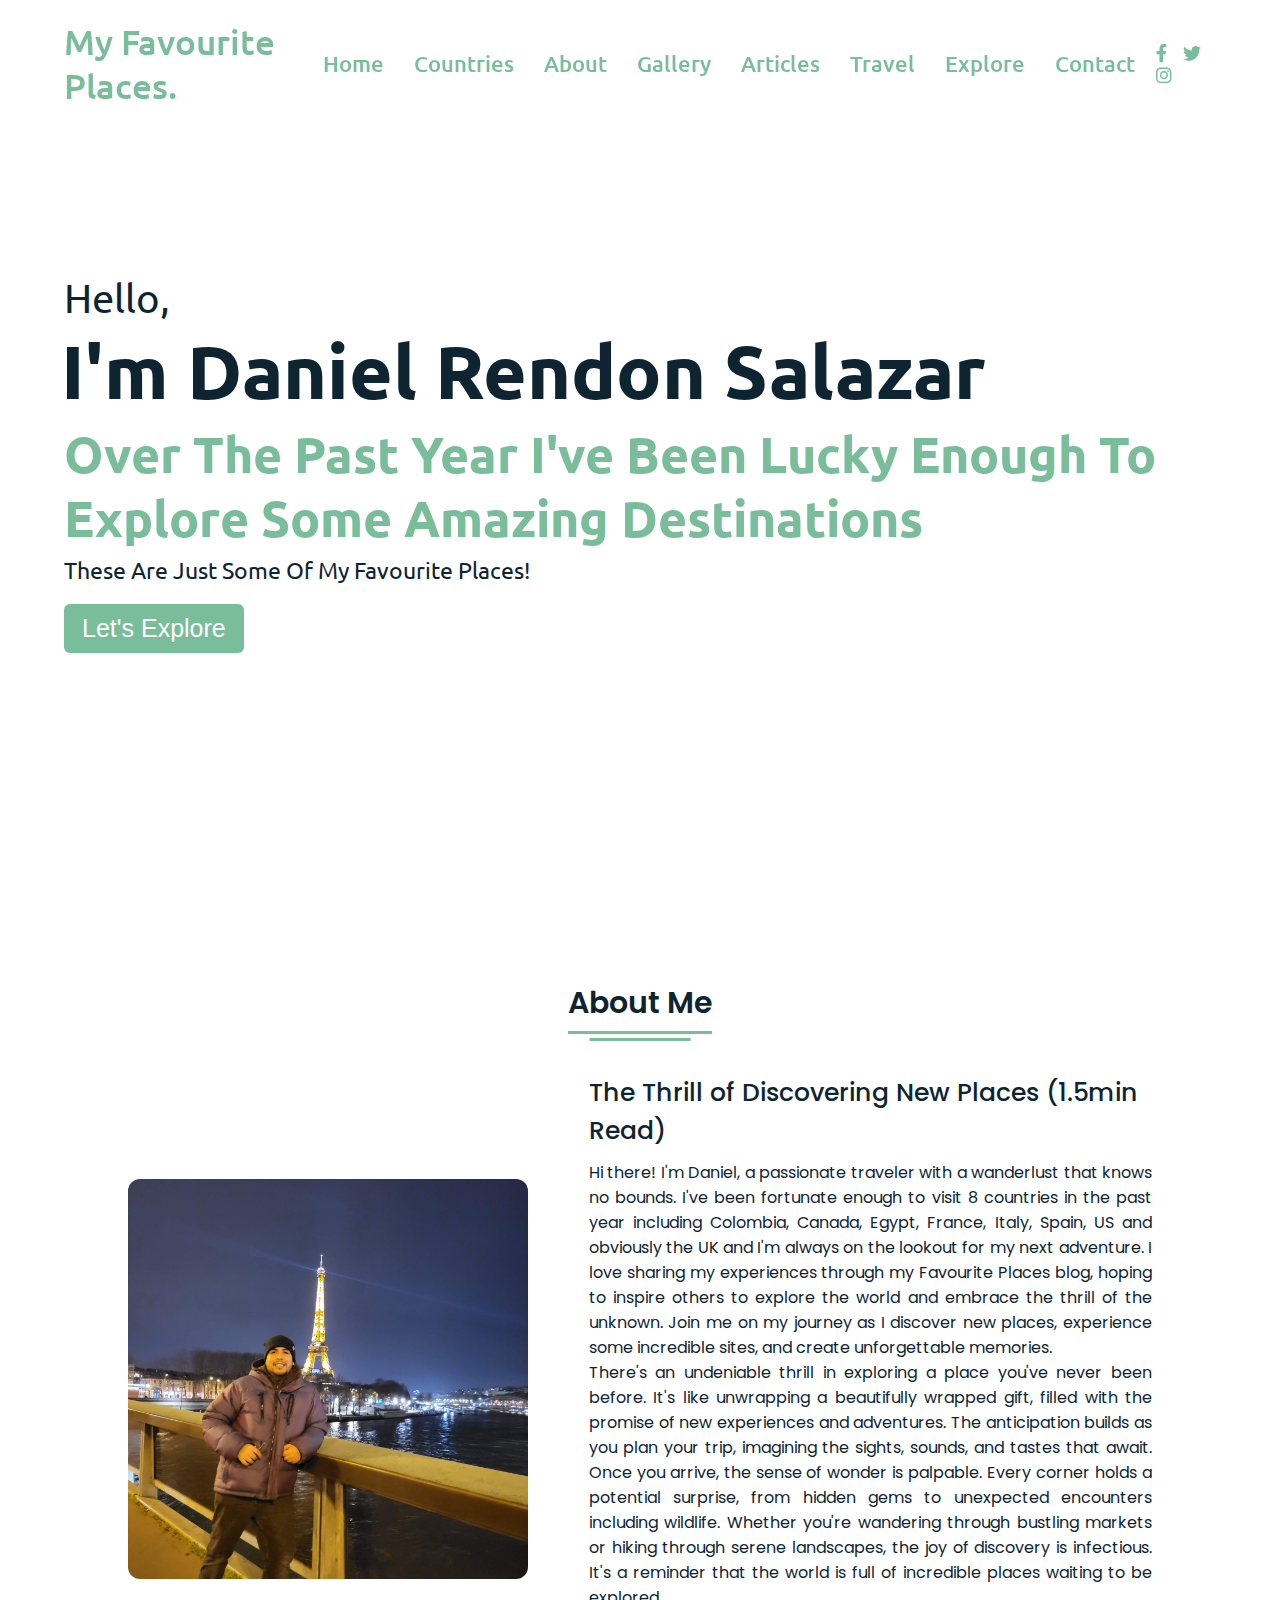
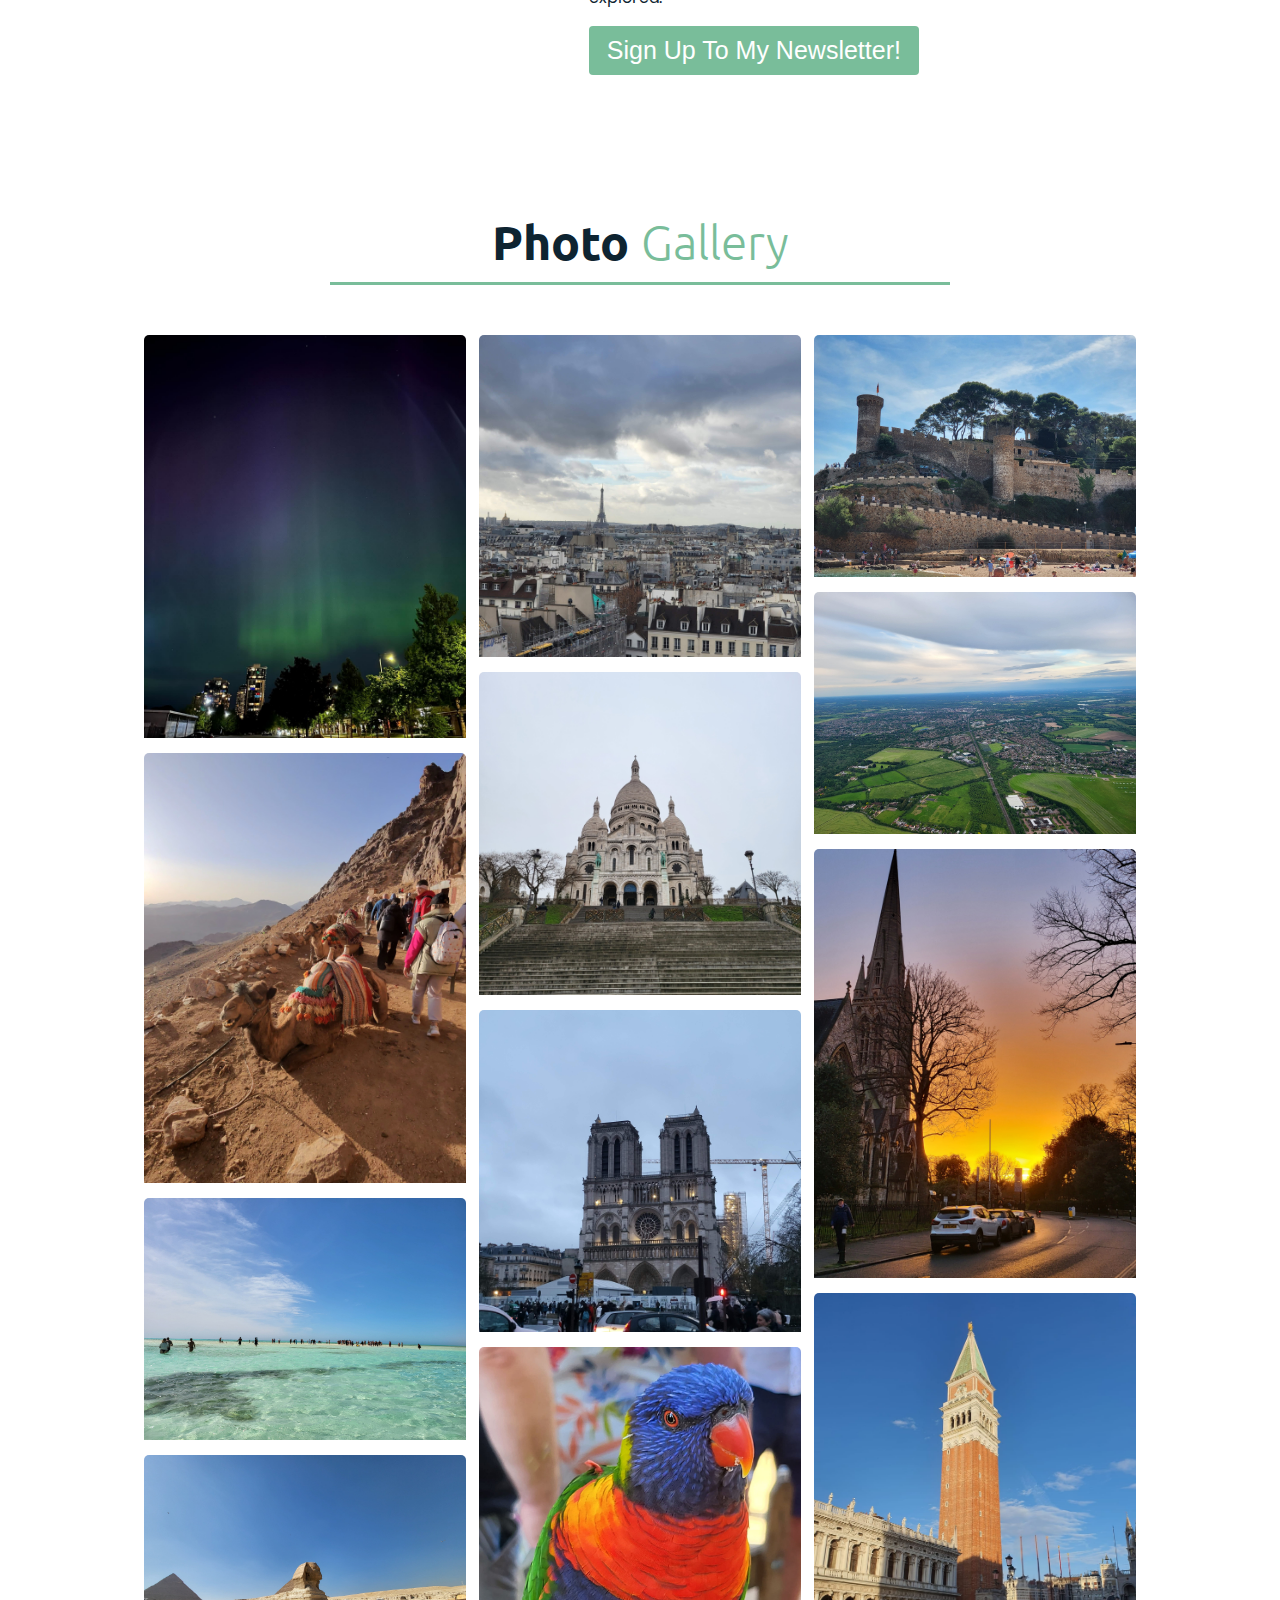
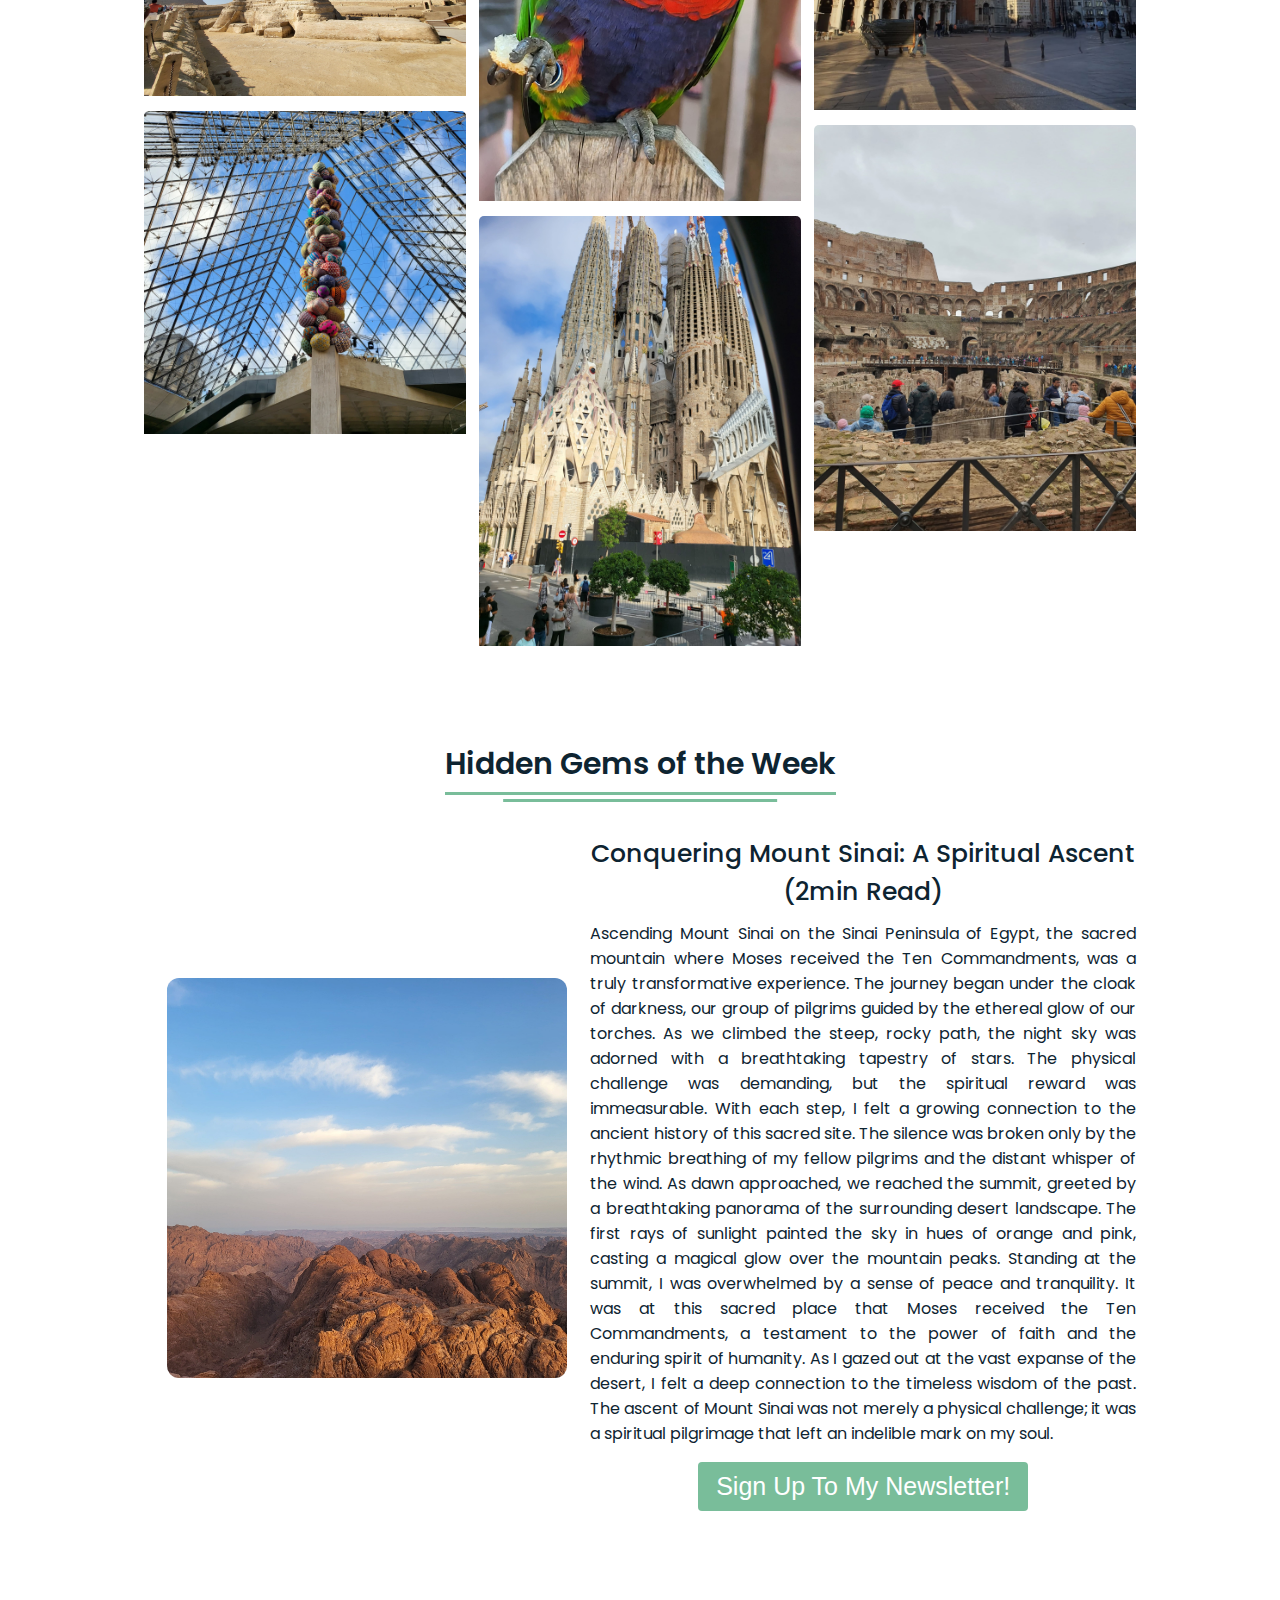
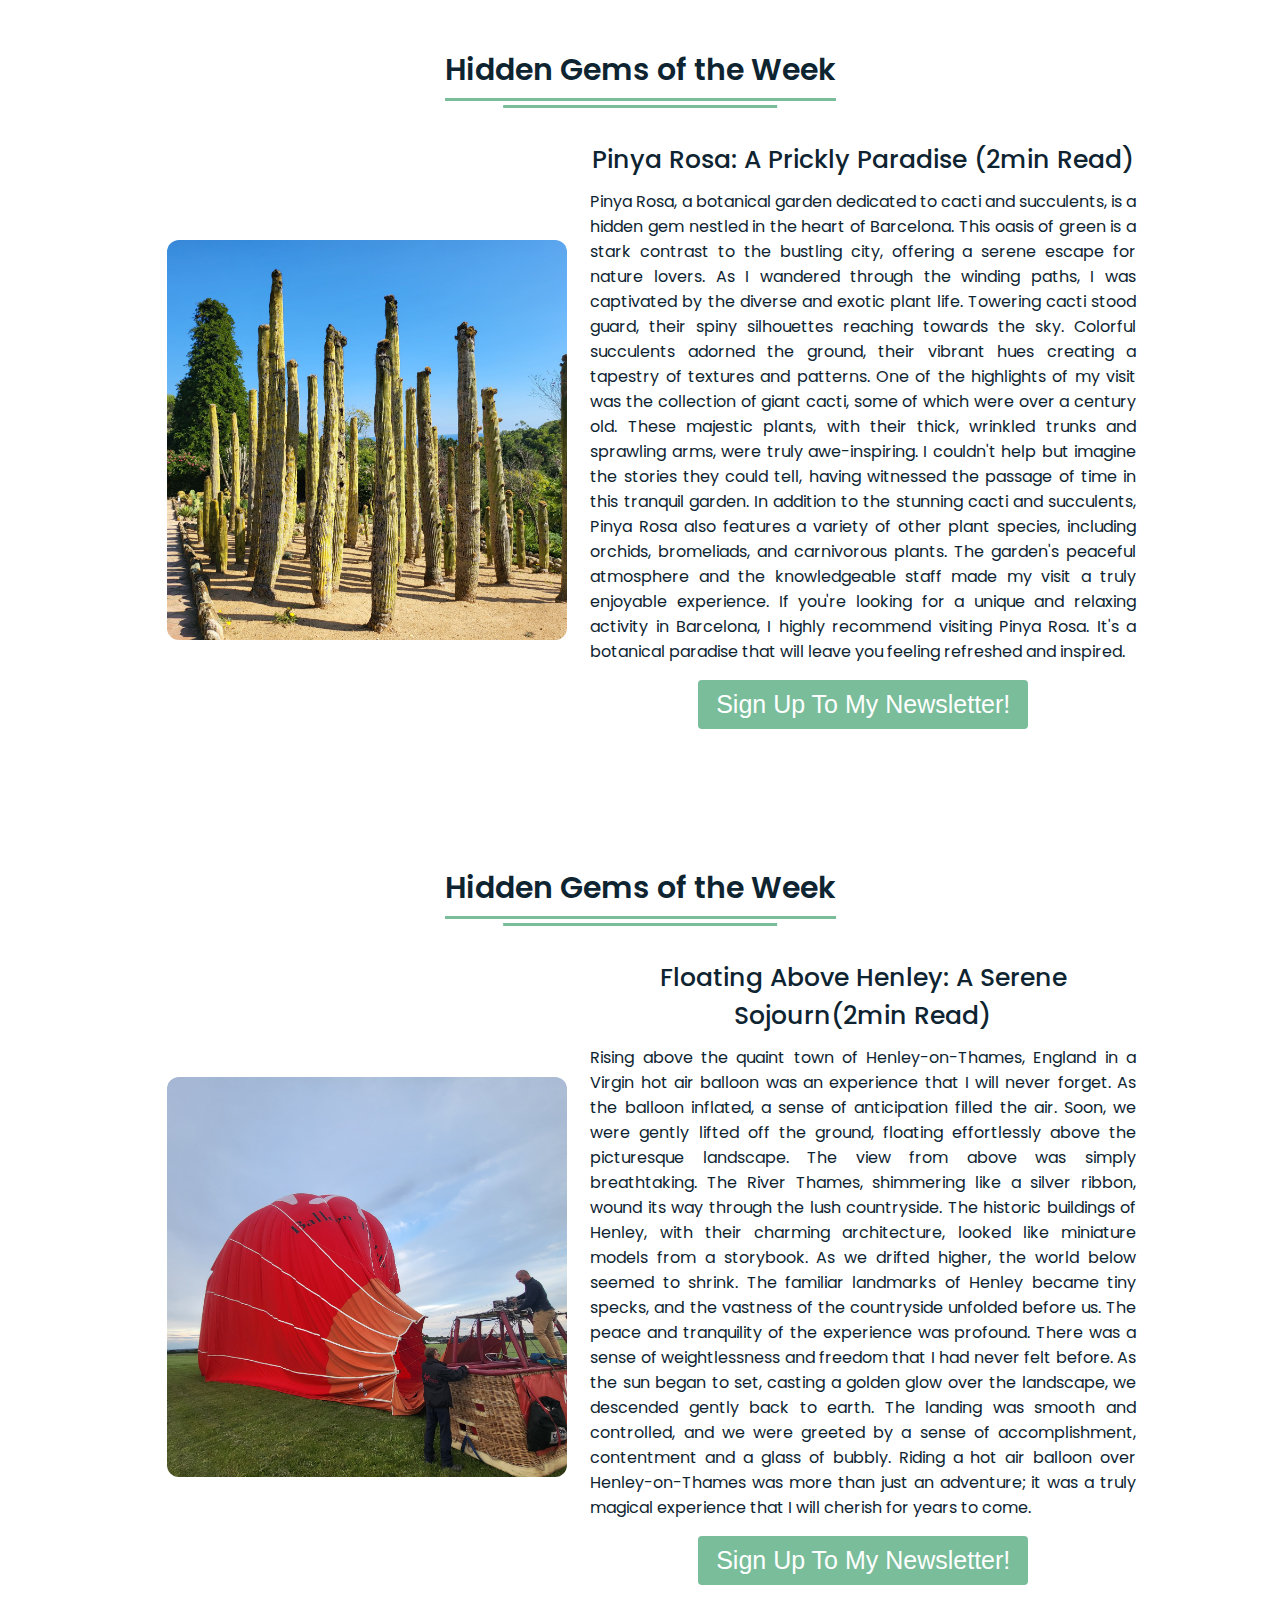
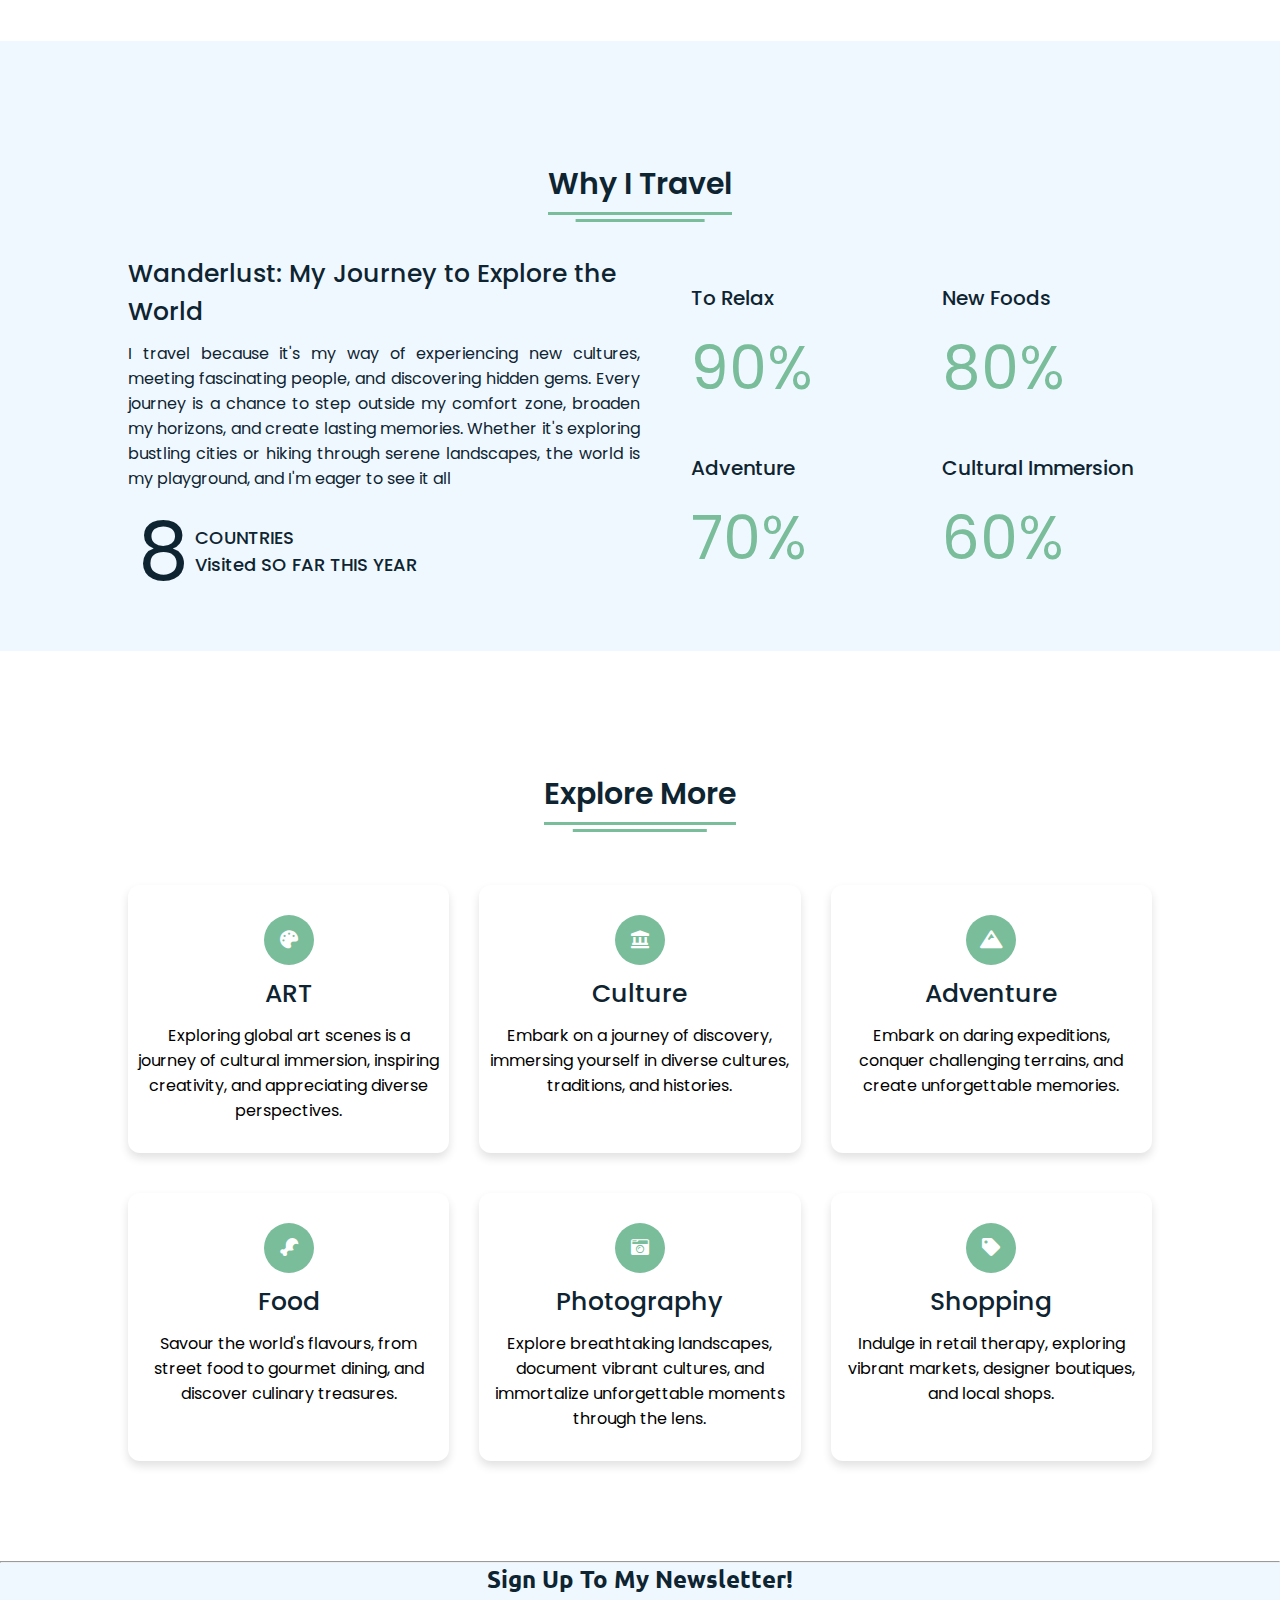
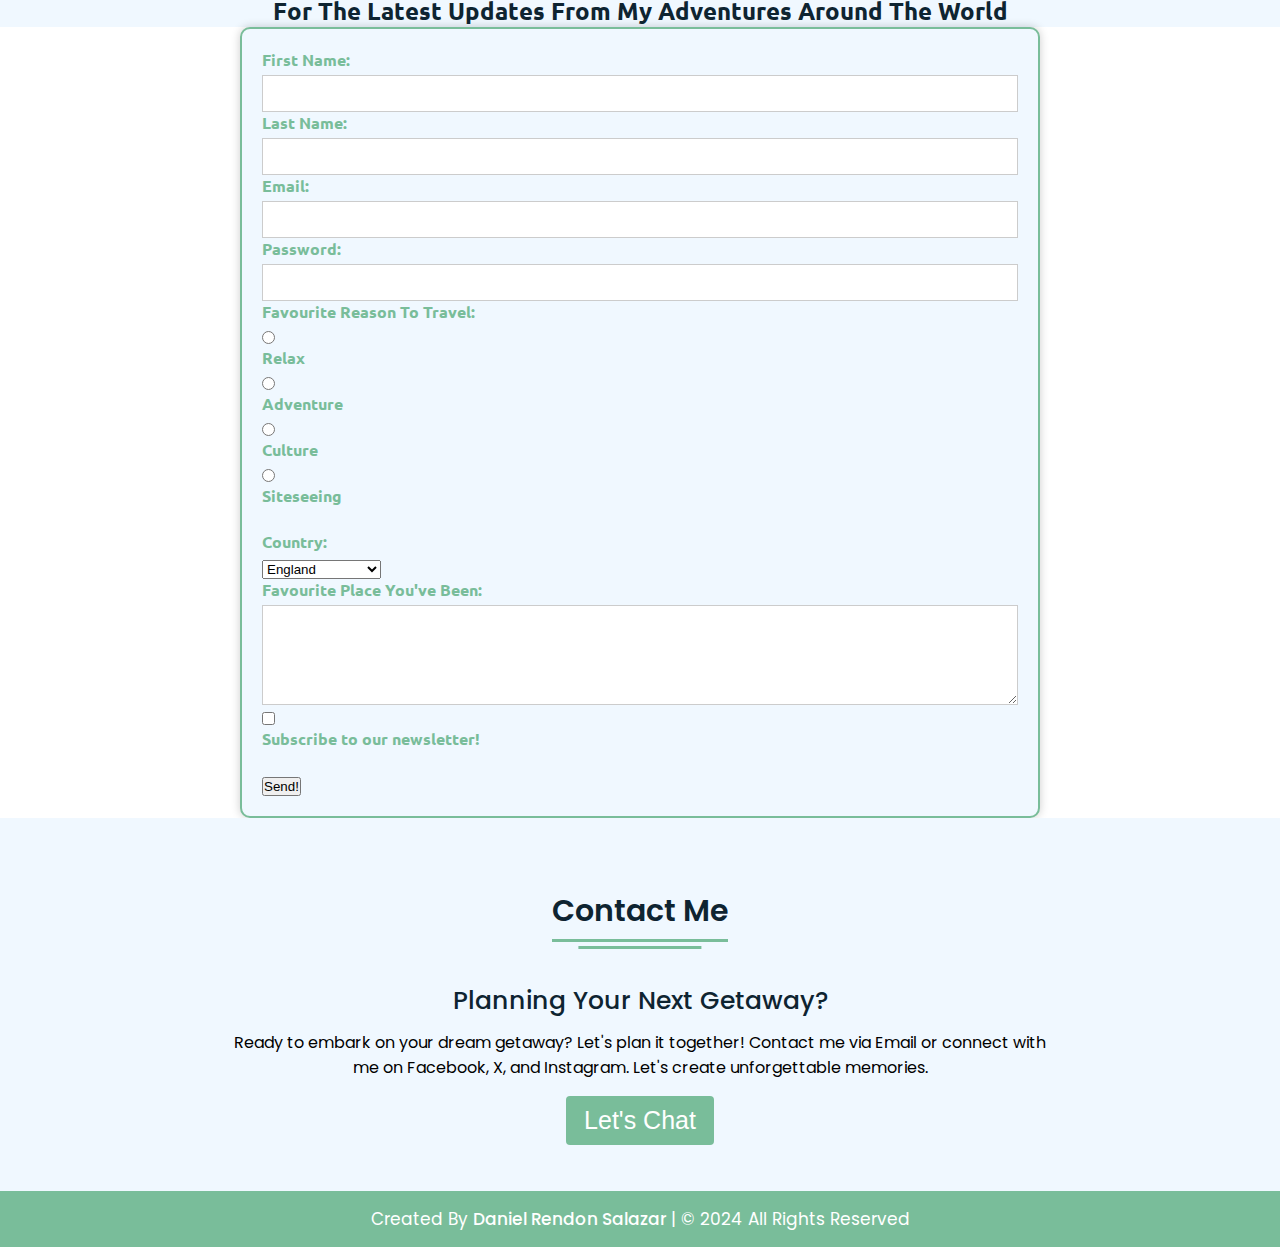
==== commit 32fc8c2e: "Update index.html" ====
--- a/index.html
+++ b/index.html
@@ -67,7 +67,7 @@
           <img src="Images/about_me.jpg" alt="Me standing in front of Eiffel Tower" />
         </div>
         <div class="right">
-          <div class="topic">The Thrill of Discovering New Places (1min read) </div>
+          <div class="topic">The Thrill of Discovering New Places (1.5min Read) </div>
           <p>
             Hi there! I'm Daniel, a passionate traveler with a wanderlust that knows no bounds. I've been fortunate enough to visit 8 countries in the past year including Colombia, Canada, Egypt, France, Italy, Spain, US and obviously the UK and I'm always on the lookout for my next adventure.
             I love sharing my experiences through my Favourite Places blog, hoping to inspire others to explore the world and embrace the thrill of the unknown. Join me on my journey as I discover new places, experience some incredible sites, and create unforgettable memories.
@@ -124,7 +124,7 @@
             </div>
             <!-- Article Section -->
             <div class="right">
-              <div class="topic">Conquering Mount Sinai: A Spiritual Ascent (2min read) </div>
+              <div class="topic">Conquering Mount Sinai: A Spiritual Ascent (2min Read) </div>
               <p>
                 Ascending Mount Sinai on the Sinai Peninsula of Egypt, the sacred mountain where Moses received the Ten Commandments, was a truly transformative experience. The journey began under the cloak of darkness, our group of pilgrims guided by the ethereal glow of our torches. As we climbed the steep, rocky path, the night sky was adorned with a breathtaking tapestry of stars.
   
@@ -149,7 +149,7 @@
               <img src="Images/cactus.jpg" alt="Tall Cacti" />
             </div>
             <div class="right">
-              <div class="topic">Pinya Rosa: A Prickly Paradise (2min read) </div>
+              <div class="topic">Pinya Rosa: A Prickly Paradise (2min Read) </div>
               <p>
                 Pinya Rosa, a botanical garden dedicated to cacti and succulents, is a hidden gem nestled in the heart of Barcelona. This oasis of green is a stark contrast to the bustling city, offering a serene escape for nature lovers.
   
@@ -176,7 +176,7 @@
               <img src="Images/balloon.jpg" alt="Hot Air Balloon Inflating" />
             </div>
             <div class="right">
-              <div class="topic">Floating Above Henley: A Serene Sojourn(2min read) </div>
+              <div class="topic">Floating Above Henley: A Serene Sojourn(2min Read) </div>
               <p>
                 Rising above the quaint town of Henley-on-Thames, England in a Virgin hot air balloon was an experience that I will never forget. As the balloon inflated, a sense of anticipation filled the air. Soon, we were gently lifted off the ground, floating effortlessly above the picturesque landscape.
   
@@ -291,7 +291,7 @@
   <!-- Contact Me Section -->
   <section class="Form" id="form">
   <hr>
-  <h2>Sign up to my newsletter! <br> For The Latest Updates From My Adventures Around The World </h2>
+  <h2>Sign Up To My Newsletter! <br> For The Latest Updates From My Adventures Around The World </h2>
   <form action=""  method="">
       <label for="First_Name">First Name:</label>
       <input type="text" id="First_Name"  name="First_Name" required>
@@ -301,7 +301,7 @@
       <input type="text" id="Last_Name"  name="Last_Name" required>
       <br>
 
-      <label for="Enail">Email:</label>
+      <label for="Email">Email:</label>
       <input type="email" name="Email" id="Email">
       <br>
 
@@ -310,14 +310,14 @@
       <br>
 
       <label for="Reason to travel">Favourite Reason To Travel:</label>
-      <input type="radio" name="Reason to travel" id="Dog" value="Dog">
-      <label for="Dog">Relax</label>
-      <input type="radio" name="Reason to travel" id="Cat" value="Cat">
-      <label for="Cat">Adventure</label>
-      <input type="radio" name="Reason to travel" id="Frog" value="Frog">
-      <label for="Frog">Culture</label>
-      <input type="radio" name="Reason to travel" id="Frog" value="Frog">
-      <label for="Frog">Siteseeing</label>
+      <input type="radio" name="Reason to travel" id="Relax" value="Relax">
+      <label for="Relax">Relax</label>
+      <input type="radio" name="Reason to travel" id="Adventure" value="Adventure">
+      <label for="Adventure">Adventure</label>
+      <input type="radio" name="Reason to travel" id="Culture" value="Culture">
+      <label for="Culture">Culture</label>
+      <input type="radio" name="Reason to travel" id="Siteseeing" value="Siteseeing">
+      <label for="Siteseeing">Siteseeing</label>
       <br>
 
       <label for="country">Country:</label>
@@ -346,7 +346,7 @@
       <div class="title"><span>Contact Me</span></div>
       <div class="text">
         <div class="topic">Planning Your Next Getaway?</div>
-        <p>Ready to embark on your dream getaway? Let's plan it together! Contact me via Email or connect with me on Facebook, Twitter, and Instagram. Let's create unforgettable memories.</p>
+        <p>Ready to embark on your dream getaway? Let's plan it together! Contact me via Email or connect with me on Facebook, X, and Instagram. Let's create unforgettable memories.</p>
         <div class="button">
           <button>Let's Chat</button>
         </div>
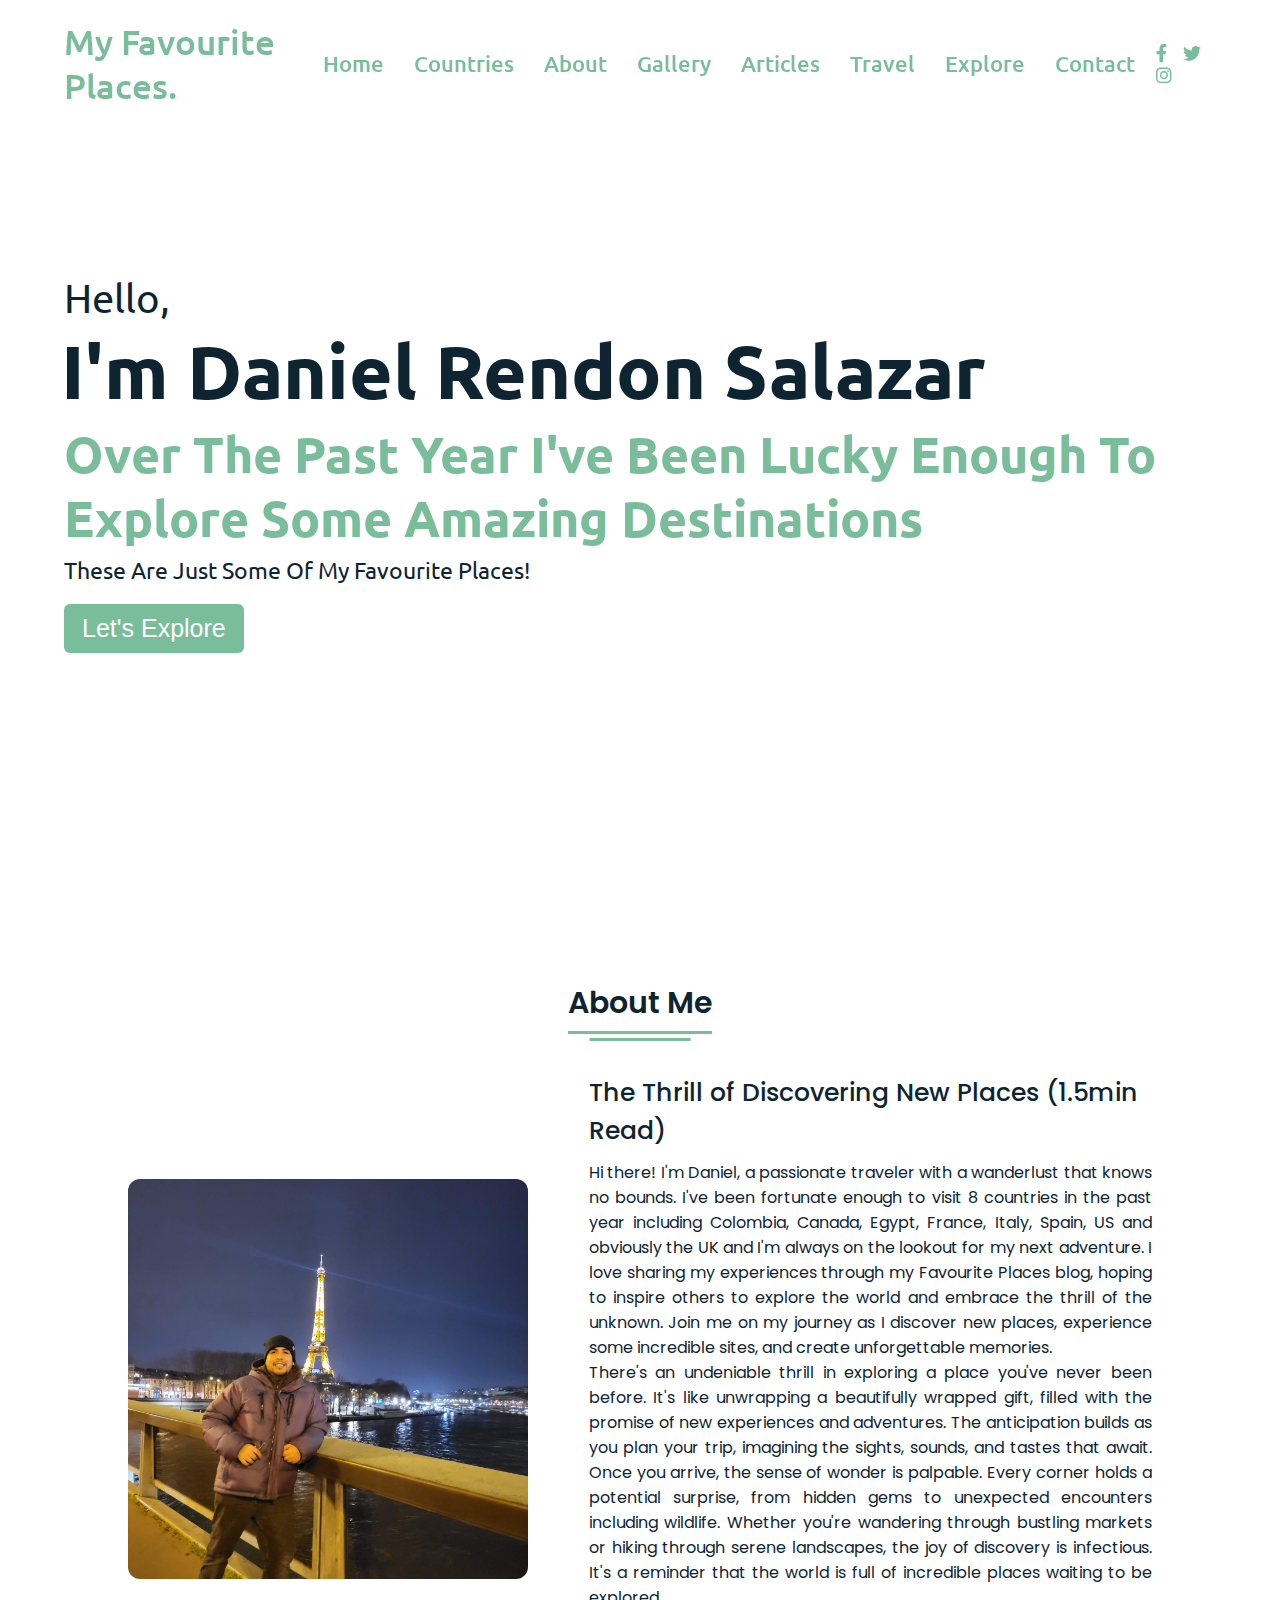
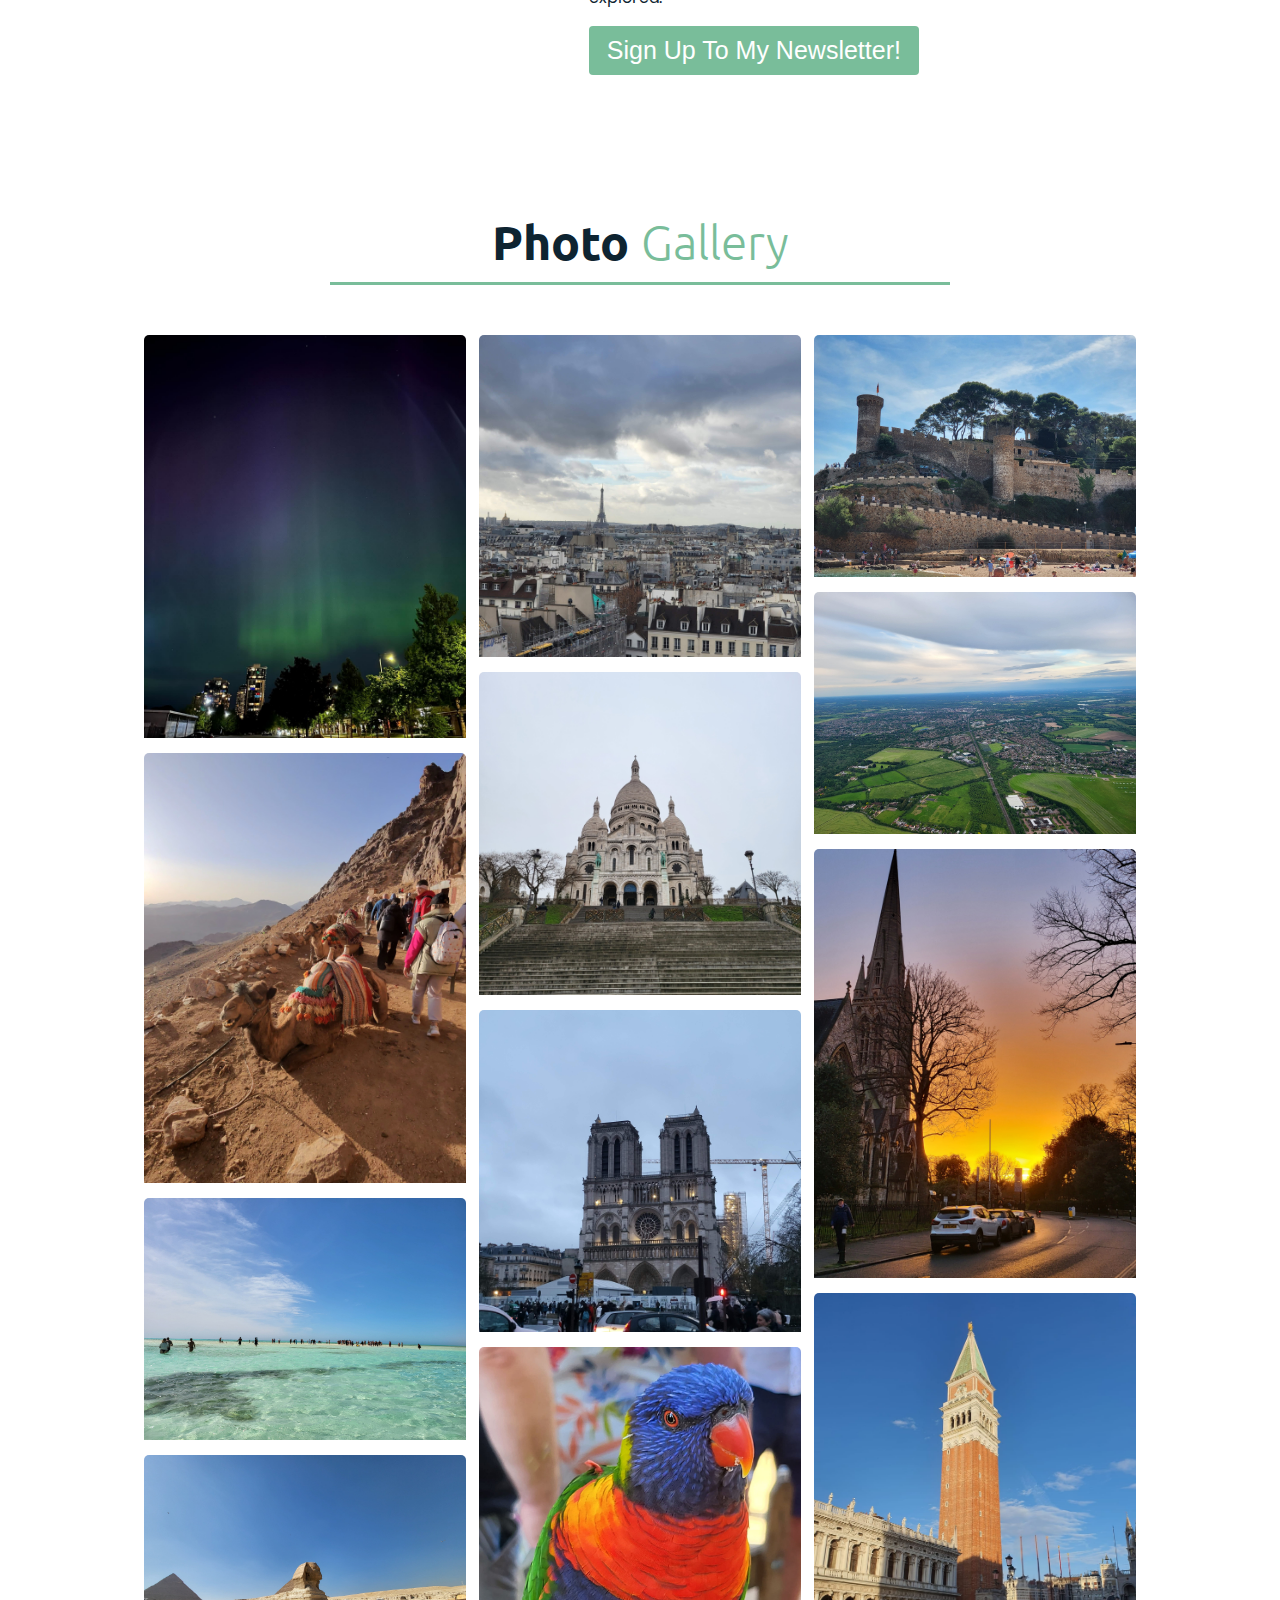
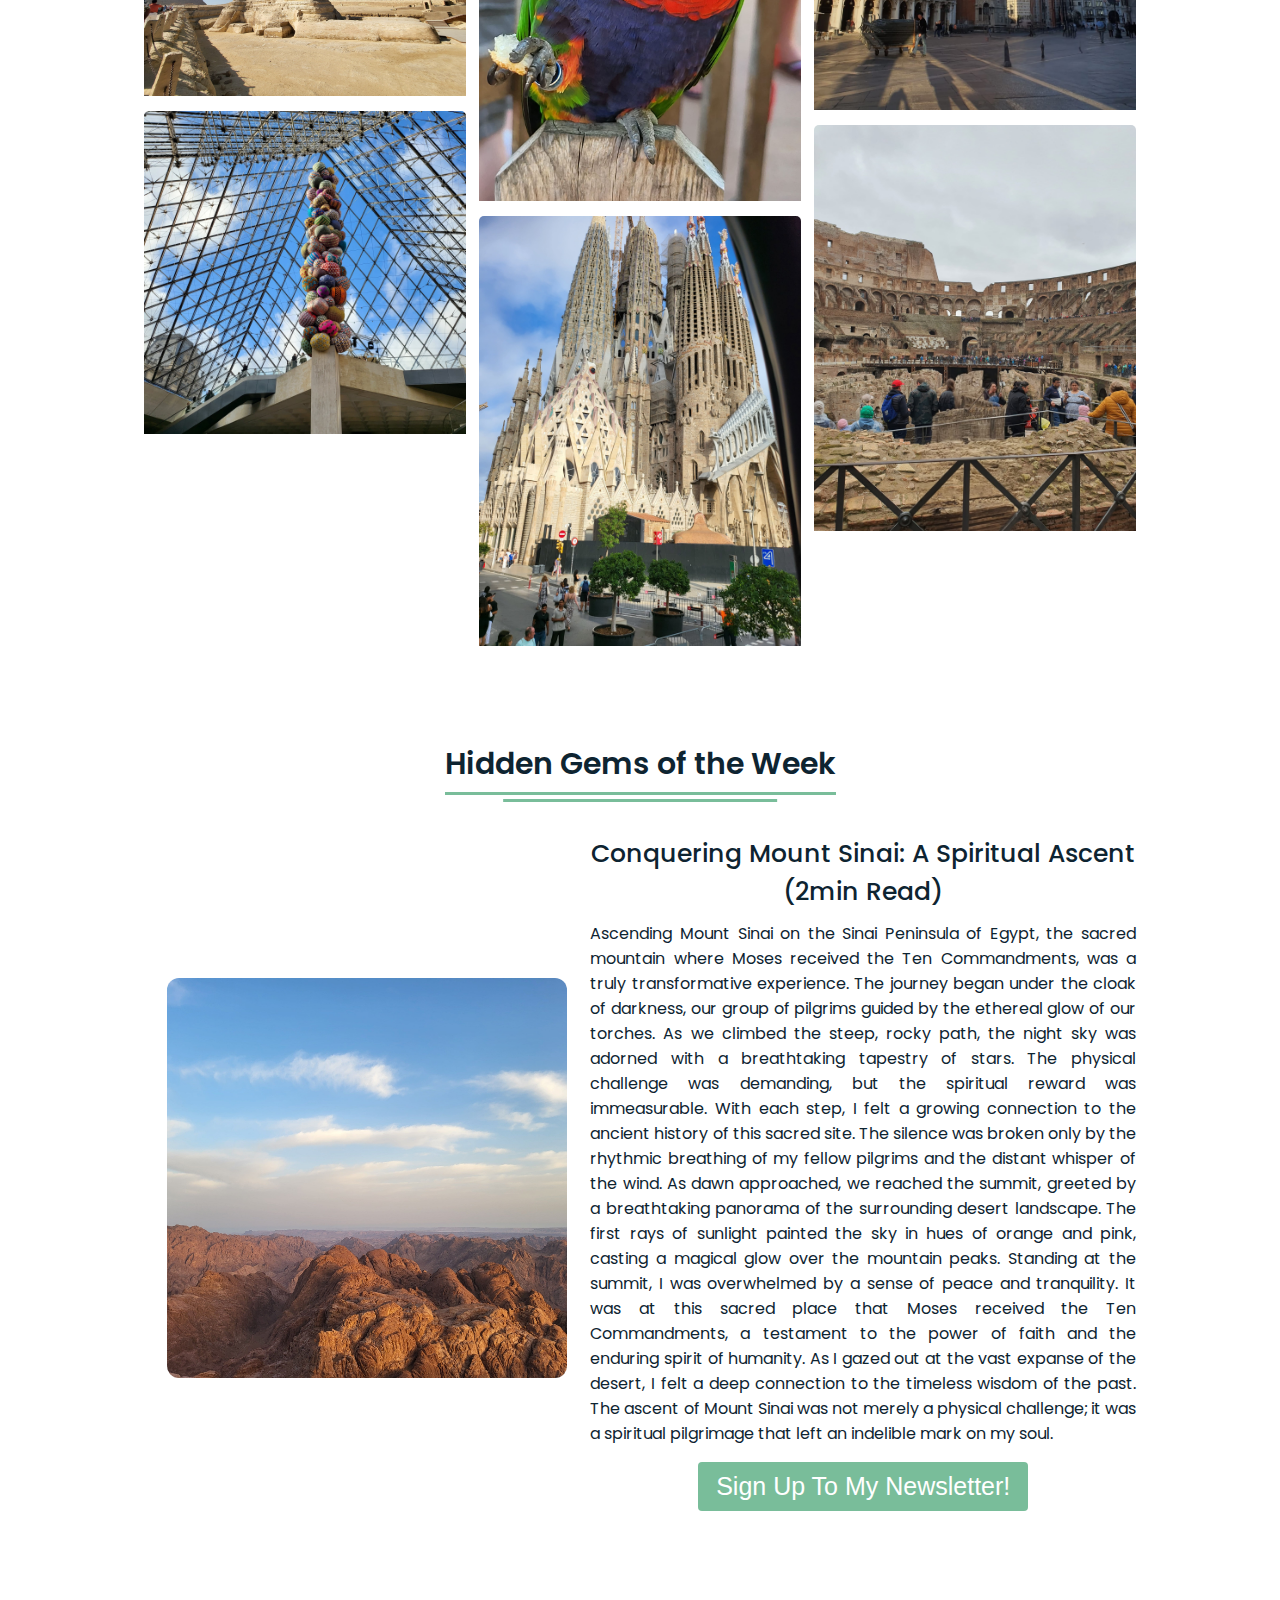
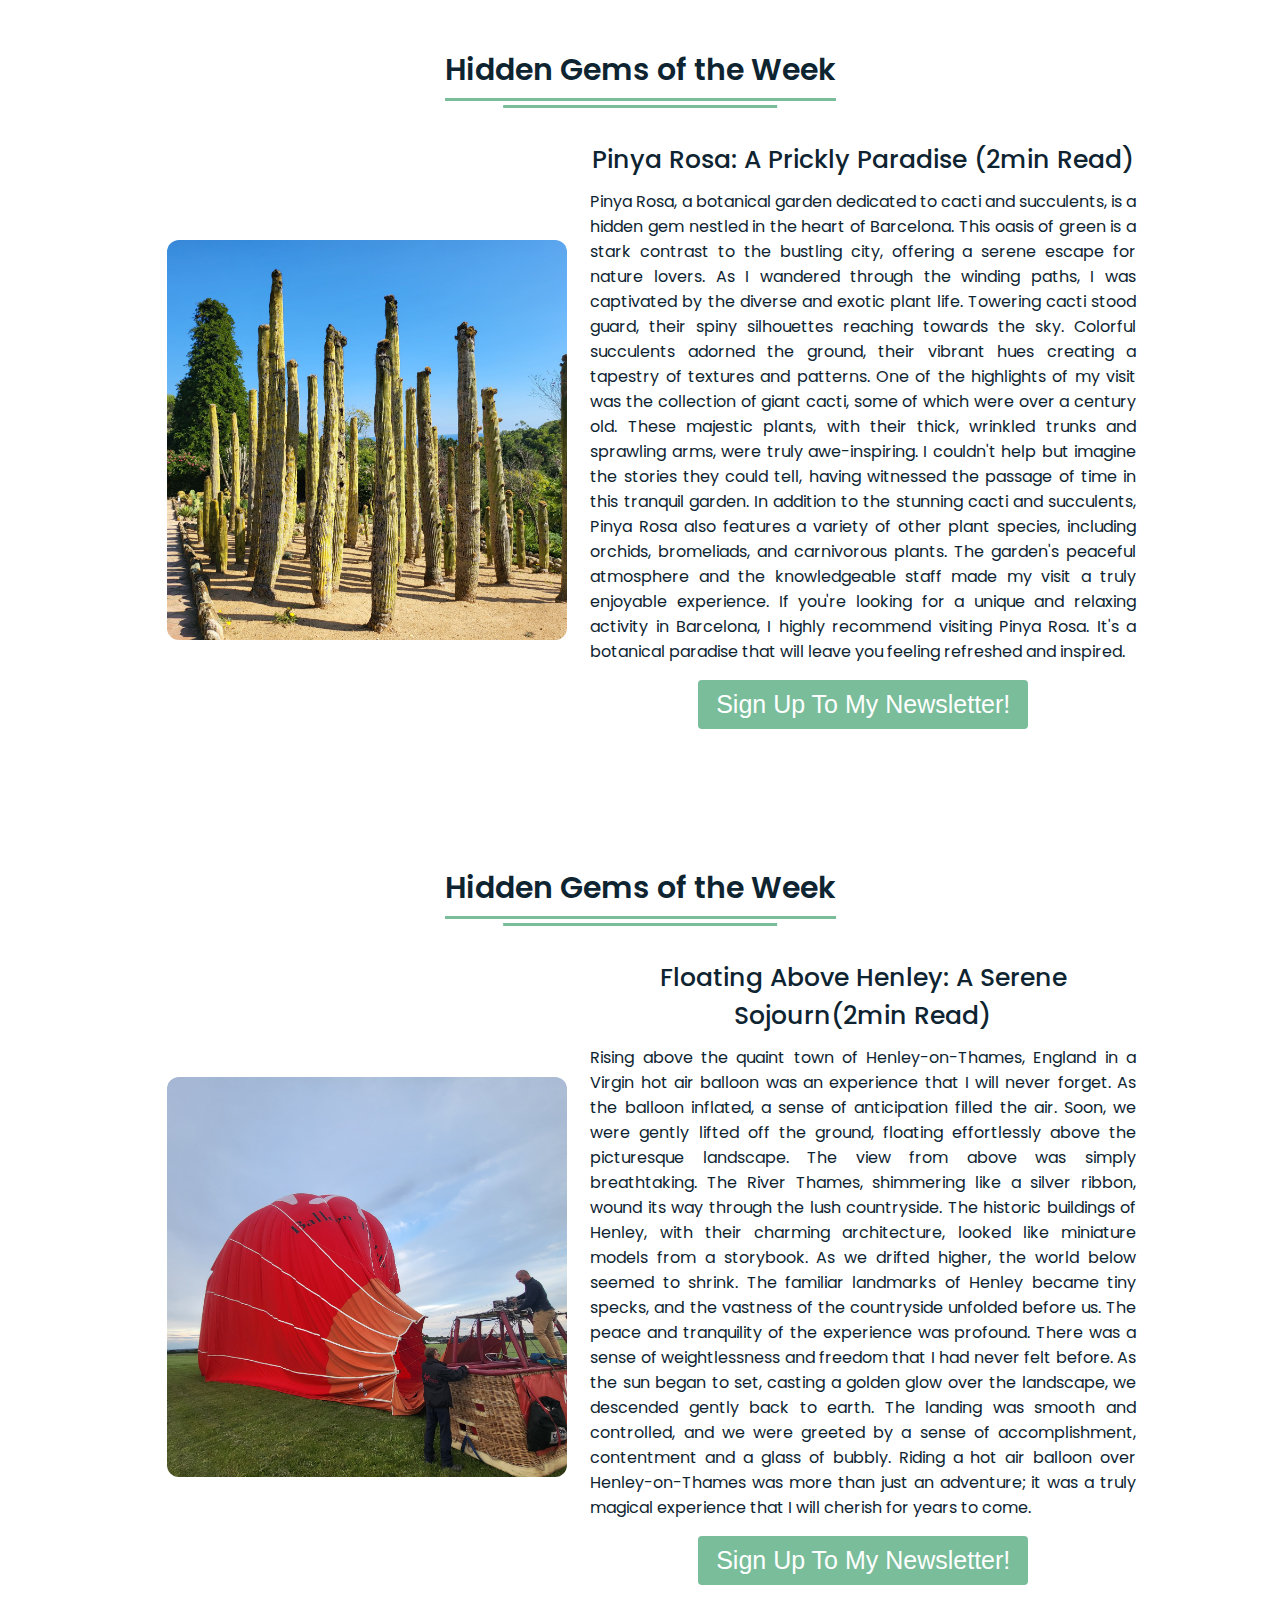
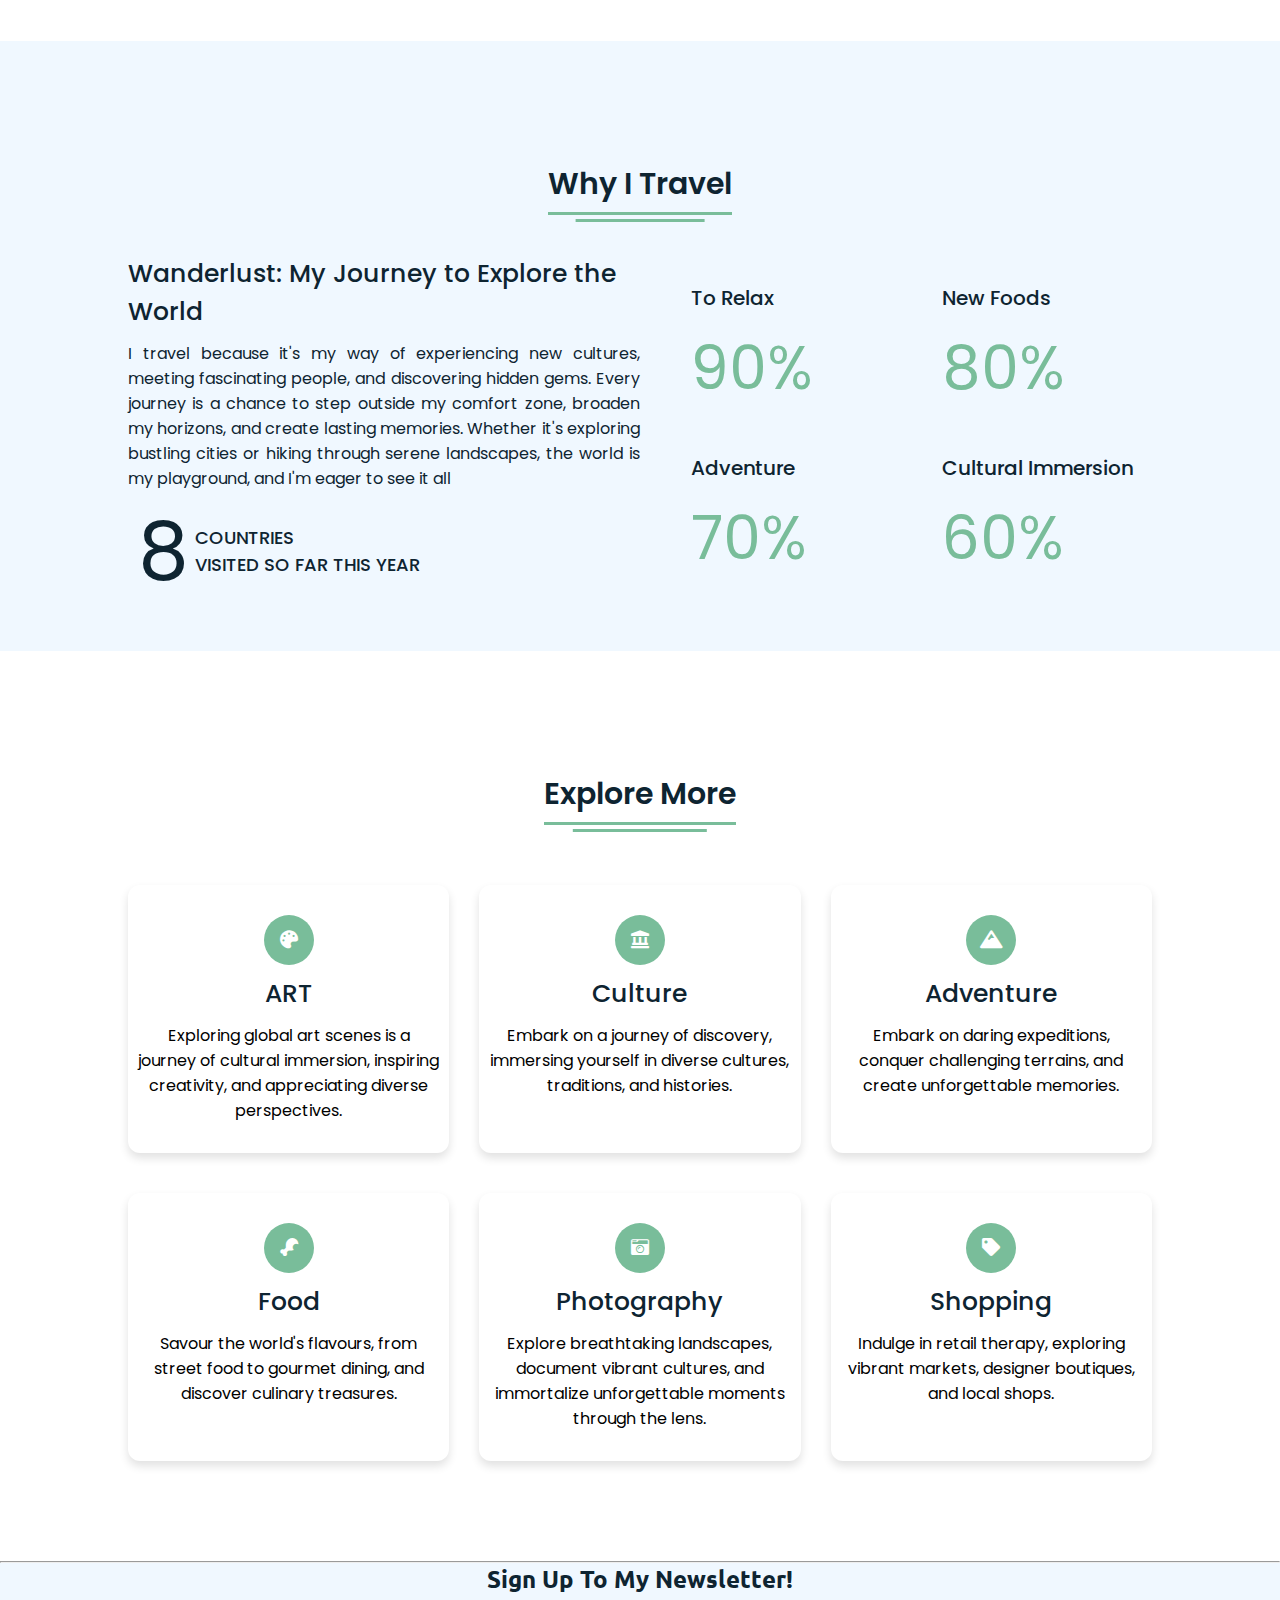
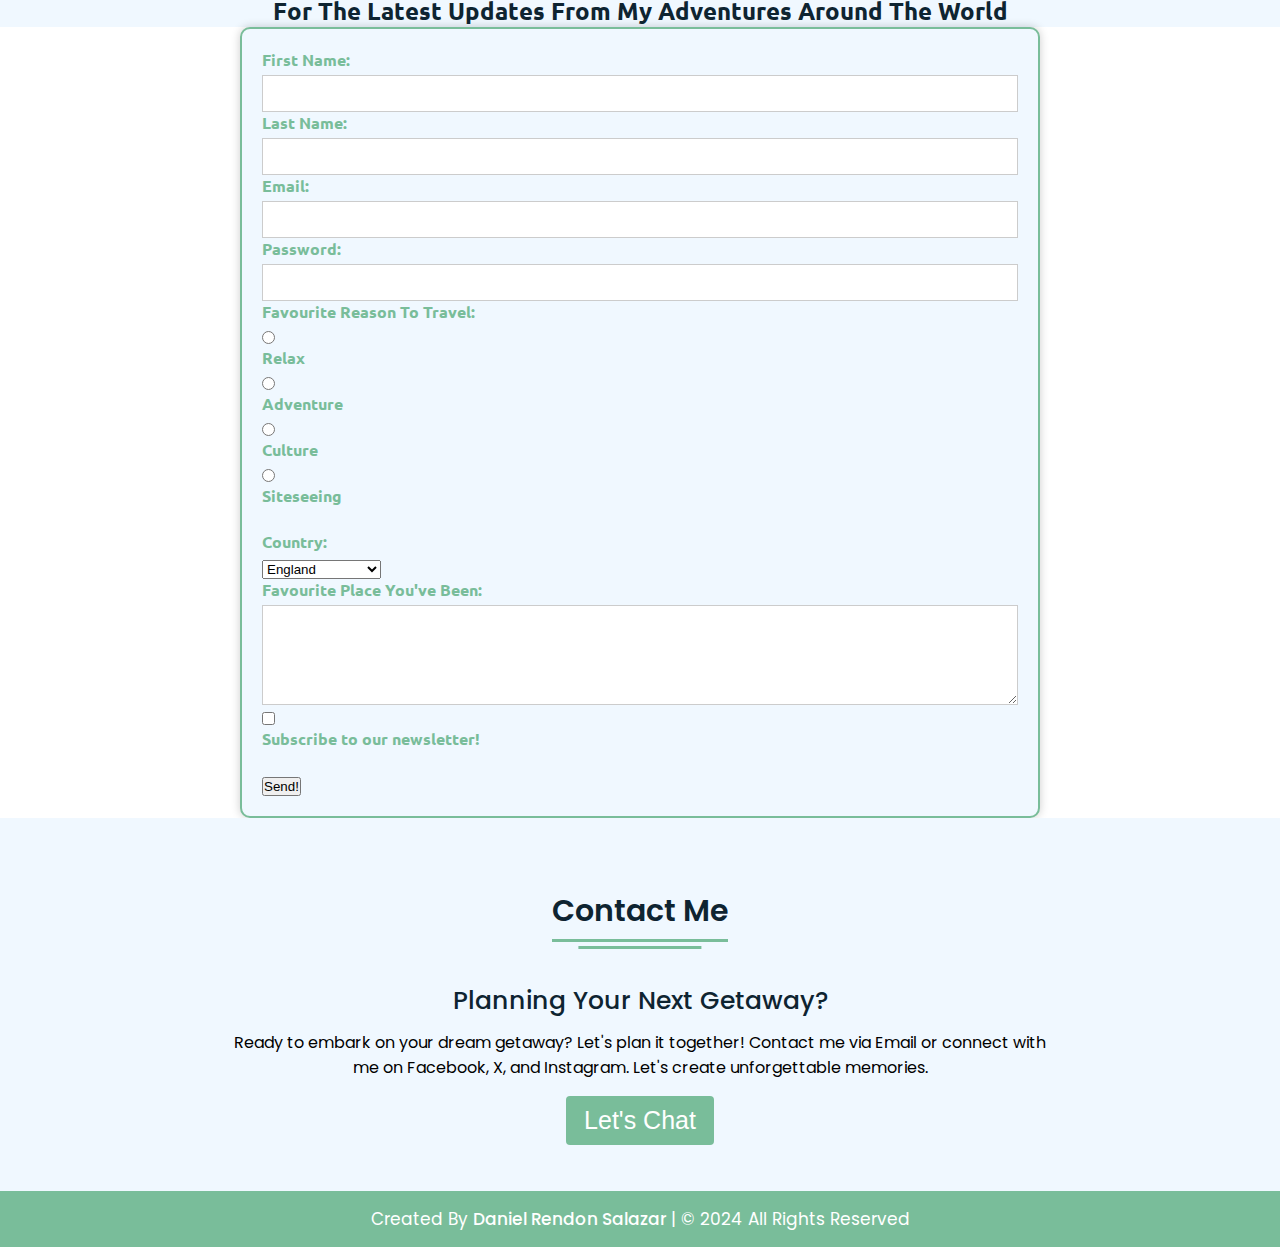
==== commit 7aaa5a64: "Update index.html" ====
--- a/index.html
+++ b/index.html
@@ -212,7 +212,7 @@
             <div class="num">8</div>
             <div class="exp">
               COUNTRIES <br />
-              Visited SO FAR THIS YEAR
+              VISITED SO FAR THIS YEAR
             </div>
           </div>
         </div>
